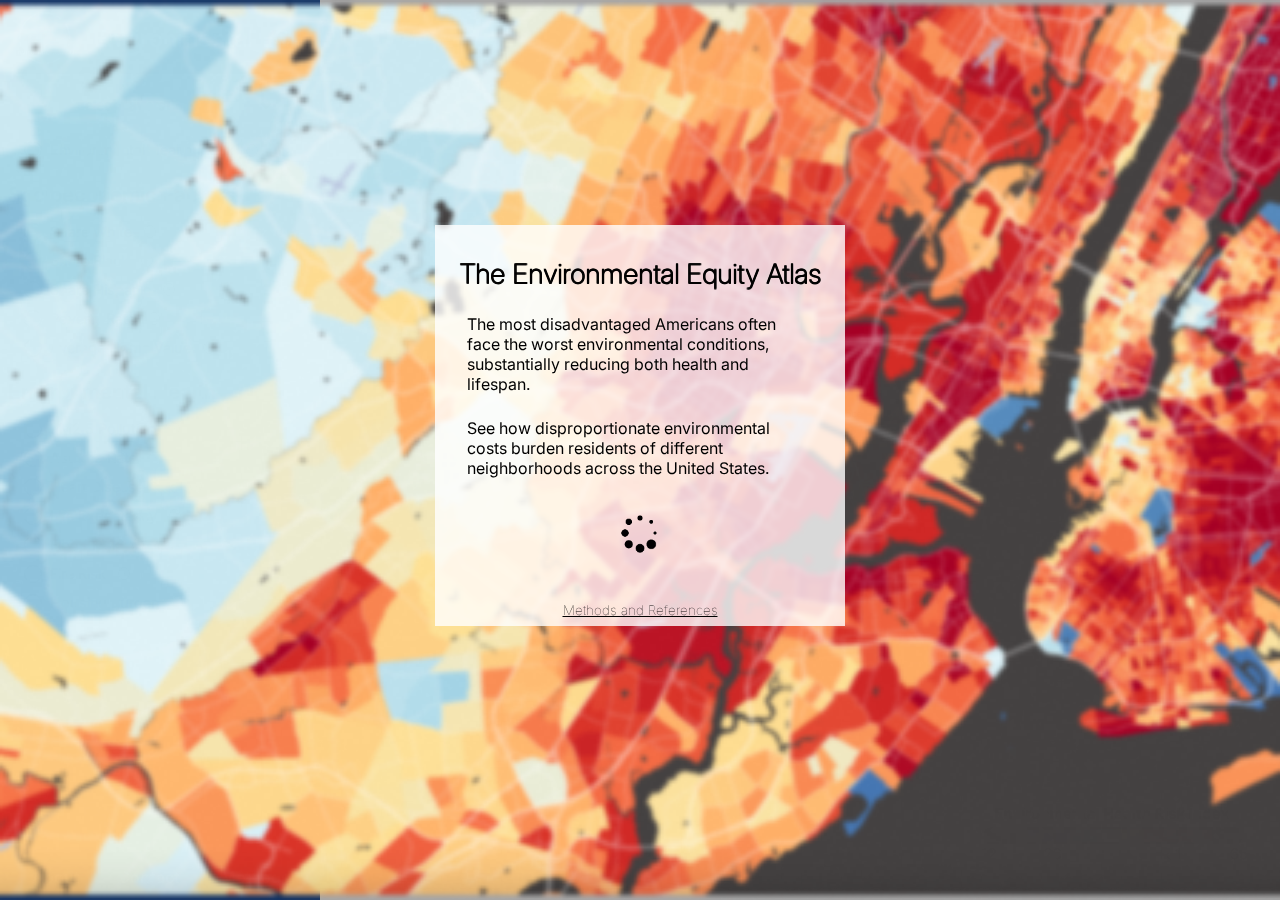
==== index.html @ f815227f "added description popups" ====
<link href="styles.css" rel="stylesheet">
<link rel="stylesheet" href="https://fonts.googleapis.com/css?family=Inter">
<link href="https://fonts.googleapis.com/css2?family=Inter:wght@500;600;900&display=swap" rel="stylesheet">
<link rel="stylesheet" href="https://api.mapbox.com/mapbox-gl-js/plugins/mapbox-gl-geocoder/v5.0.0/mapbox-gl-geocoder.css" type="text/css">
<link href="https://api.mapbox.com/mapbox-gl-js/v2.10.0/mapbox-gl.css" rel="stylesheet">
<script src="https://api.mapbox.com/mapbox-gl-js/v2.10.0/mapbox-gl.js"></script>
<script src='https://npmcdn.com/@turf/turf/turf.min.js'></script>
<script src="https://api.mapbox.com/mapbox-gl-js/plugins/mapbox-gl-geocoder/v5.0.0/mapbox-gl-geocoder.min.js"></script>
<link rel="stylesheet" href="https://api.mapbox.com/mapbox-gl-js/plugins/mapbox-gl-geocoder/v5.0.0/mapbox-gl-geocoder.css" type="text/css">



<html>
  <title>Environmental Equity Atlas</title>
  <link rel="icon" href="logo.png">
<div id="cover">
  <div id="main">
    <h1 id="title-main">The Environmental Equity Atlas</h1>
    <p id="par">The most disadvantaged Americans often face the worst environmental conditions, substantially reducing both health and lifespan.</p>
    <p id="par">See how disproportionate environmental costs burden residents of different neighborhoods across the United States.</p>
    <img id="spin" src="spin.gif"> 
    <button id="load-button" onclick="hideCover();" >Explore</button>
    <a id="bottom-link-3" href="about.html"><h5 id="to-underline">Methods and References</h5></a>
</div>
</div>

<div id="tip-cover"></div>
<div id="tip">
  <h2 id="tip-title">Atlas Tip</h2>
  <p id="tip-content">Zoom, Search, or Click the map to see neighborhood data</p>
  <img id="tip-image" src="tip-img.png">
  <button id="tip-button" onclick="removeTip()">Okay</button>
</div>

  <div id="geocoder" class="geocoder"></div>
    <div class="body">
    <div id="nav-bar">
        <span id="nav-top"></span>
        <span id="nav-bottom"></span>
        <h1 class="title">Environmental EQ</h1>
    <div id="dropdown-container">
        <select id="dropdown-menu" onchange="switchDiv()">
          <option value="" selected disabled hidden>Select Layers</option>
          <option value="1home">Home</option>
          <option value="2env-health">Environmental Health</option>
          <option value="3soc-econ">Socioeconomic Conditions</option>
          <option value="4pub-health">Public Health Outcomes</option>
          <option value="5clim-risk">Climate Risk</option>
          <option value="6econ">Economic Conditions</option>
          <option value="7demo">Demographics</option>
          <option value="8cejs-status">White House CEJS Statuses</option>
          <option value="9thresh-1">CEJS Thresholds (1/3)</option>
          <option value="10thresh-2">CEJS Thresholds (2/3)</option>
          <option value="11thresh-3">CEJS Thresholds (3/3)</option>
        </select>
      </div>
      
      <div id="1home" style="display:block;">
        <div class="checkbox-container">
          <label class="container">Environmental Health Index
            <input type="radio" name="radio" value="option1" onclick="checkboxClick(this);colorSwitch(layers_dict['env_index'])" checked>
            <span class="checkmark"></span>
            <div class="tooltip">
            <img src="info-icon.png" class="icon-img">
            <span class="tooltiptext-b7" id="one">An aggregate environmental health statistic calculated as the average of a tract or county's percentile values for energy burden, low life expectancy, adult asthma rate, PM2.5 pollution, Diesel particulate pollution, DOT Travel Barriers, Lead Paint Risk, Proximity to NPL Superfund sites, CEJS threshold criteria exceeded, and adult coronary heart disease rate. <br><br>Source: EPA, EJScreen, DOT, CDC, CEJS
            </span>
          </div>
          </label>
          <h4 class="section-title">Socioeconomic Factors</h4>
          <label class="container">Share White
            <input type="radio" name="radio" value="option2" onclick="checkboxClick(this);colorSwitch(layers_dict['share_white'])">
            <span class="checkmark"></span>
            <div class="tooltip">
            <img src="info-icon.png" class="icon-img">
            <span class="tooltiptext" id="one">Percent of the population who identifies as White. <br><br>Source: US Census’s ACS (2015-2019) via CEJS
            </span>
          </div>
          </label>
          <label class="container">Share Black
            <input type="radio" name="radio" value="option3" onclick="checkboxClick(this);colorSwitch(layers_dict['share_black'])">
            <span class="checkmark"></span>
            <div class="tooltip">
              <img src="info-icon.png" class="icon-img">
              <span class="tooltiptext" id="one">Percent of the population who identifies as Black or African American. <br><br>Source: US Census’s ACS (2015-2019) via CEJS
              </span>
            </div>
          </label>
          <label class="container">Share Hispanic
            <input type="radio" name="radio" value="option4" onclick="checkboxClick(this);colorSwitch(layers_dict['share_hispanic'])">
            <span class="checkmark"></span>
            <div class="tooltip">
              <img src="info-icon.png" class="icon-img">
              <span class="tooltiptext" id="one">Percent of the population who identifies as Hispanic. <br><br>Source: US Census’s ACS (2015-2019) via CEJS
              </span>
            </div>
          </label>
          <label class="container">Poverty Rate
            <input type="radio" name="radio" value="option5" onclick="checkboxClick(this);colorSwitch(layers_dict['adjusted_poor_200'])">
            <span class="checkmark"></span>
            <div class="tooltip">
              <img src="info-icon.png" class="icon-img">
              <span class="tooltiptext-b2" id="one">Percent of the population below the 200% poverty line (approximately $26k/yr for an individual) after excluding students enrolled in higher education. <br><br>Source: US Census’s ACS (2015-2019) via CEJS
              </span>
            </div>
          </label>
          <label class="container">Average Home Value
            <input type="radio" name="radio" value="option6" onclick="checkboxClick(this);colorSwitch(layers_dict['house_value'])">
            <span class="checkmark"></span>
            <div class="tooltip">
              <img src="info-icon.png" class="icon-img">
              <span class="tooltiptext-a1" id="one">Median home value in dollars. <br><br>Source: US Census’s ACS (2015-2019) via CEJS

              </span>
            </div>
          </label>

          <h4 class="section-title">Environmental Health</h4>
          <label class="container">PM2.5 Pollution
            <input type="radio" name="radio" value="option9" onclick="checkboxClick(this);colorSwitch(layers_dict['PM25'])">
            <span class="checkmark"></span>
            <div class="tooltip">
              <img src="info-icon.png" class="icon-img">
              <span class="tooltiptext" id="one">The average concentration of small particulate air pollution (2.5 micrometers and smaller) measured in micrograms/cubic meter. <br><br>Source: EPA, OAR via CEJS, EJScreen
              </span>
            </div>
          </label>
          <label class="container">Asthma Rate
            <input type="radio" name="radio" value="option10" onclick="checkboxClick(this);colorSwitch(layers_dict['asthma'])">
            <span class="checkmark"></span>
            <div class="tooltip">
              <img src="info-icon.png" class="icon-img">
              <span class="tooltiptext" id="one">Share of adults who report to have been diagnosed with asthma. County values are population weighted. <br><br>Source: CDC via CEJS
              </span>
            </div>
          </label>
          <label class="container">Heart Disease Rate
            <input type="radio" name="radio" value="option11" onclick="checkboxClick(this);colorSwitch(layers_dict['heart'])">
            <span class="checkmark"></span>
            <div class="tooltip">
              <img src="info-icon.png" class="icon-img">
              <span class="tooltiptext-a1" id="one">Share of adults who have been diagnosed with coronary heart disease or angina. <br><br>Source: CDC via CEJS
              </span>
            </div>
          </label>
          <label class="container">Life Expectancy
            <input type="radio" name="radio" value="option12" onclick="checkboxClick(this);colorSwitch(layers_dict['life_expectancy'])">
            <span class="checkmark"></span>
            <div class="tooltip">
              <img src="info-icon.png" class="icon-img">
              <span class="tooltiptext-a2" id="one">Average life expectancy of residents. <br><br>Source: CDC via CEJS
              </span>
            </div>
          </label>
          <label class="container">Flood Risk
            <input type="radio" name="radio" value="option13" onclick="checkboxClick(this);colorSwitch(layers_dict['flood_risk'])">
            <span class="checkmark"></span>
            <div class="tooltip">
              <img src="info-icon.png" class="icon-img">
              <span class="tooltiptext" id="one">Percent of properties modeled to be at risk from flooding due to tides, rain, riverine, or storm surges over a 30-year period. <br><br>Source: First Street Foundation via CEJS
              </span>
            </div>
          </label>
          <label class="container">Fire Risk
            <input type="radio" name="radio" value="option14" onclick="checkboxClick(this);colorSwitch(layers_dict['fire_risk'])">
            <span class="checkmark"></span>
            <div class="tooltip">
              <img src="info-icon.png" class="icon-img">
              <span class="tooltiptext" id="one">Percent of properties modeled to be at risk from wildfire from fire fuels, weather, humans, and fire movement over a 30-year period. <br><br>Source: First Street Foundation via CEJS
              </span>
            </div>
          </label>
          <label class="container">Housing Burden
            <input type="radio" name="radio" value="option15" onclick="checkboxClick(this);colorSwitch(layers_dict['housing_burden'])">
            <span class="checkmark"></span>
            <div class="tooltip">
              <img src="info-icon.png" class="icon-img">
              <span class="tooltiptext" id="one">Percent of households spending more than 30% of income on housing and making less than 80% of area income. <br><br>Source: HUD via CEJS
              </span>
            </div>
          </label>

        </div>
    </div>
    <div id="2env-health" style="display:none;">
      <div class="checkbox-container">
        <h4 class="section-title">Environmental Health</h4>
        <label class="container">Environmental Health Index
          <input type="radio" name="radio" value="option1" onclick="checkboxClick(this);colorSwitch(layers_dict['env_index'])" checked>
          <span class="checkmark"></span>
          <div class="tooltip">
            <img src="info-icon.png" class="icon-img">
            <span class="tooltiptext-b7" id="one">An aggregate environmental health statistic calculated as the average of a tract or county's percentile values for energy burden, low life expectancy, adult asthma rate, PM2.5 pollution, Diesel particulate pollution, DOT Travel Barriers, Lead Paint Risk, Proximity to NPL Superfund sites, CEJS threshold criteria exceeded, and adult coronary heart disease rate. <br><br>Source: EPA, EJScreen, DOT, CDC, CEJS
            </span>
          </div>
        </label>
        <label class="container">PM2.5 Pollution
          <input type="radio" name="radio" value="option2" onclick="checkboxClick(this);colorSwitch(layers_dict['PM25'])">
          <span class="checkmark"></span>
          <div class="tooltip">
            <img src="info-icon.png" class="icon-img">
            <span class="tooltiptext-b1" id="one">The average concentration of small particulate air pollution (2.5 micrometers and smaller) measured in micrograms/cubic meter. County values are population weighted. <br><br>Source: EPA, OAR via CEJS, EJScreen
            </span>
          </div>
        </label>
        <label class="container">Diesel Pollution
          <input type="radio" name="radio" value="option3" onclick="checkboxClick(this);colorSwitch(layers_dict['diesel'])">
          <span class="checkmark"></span>
          <div class="tooltip">
            <img src="info-icon.png" class="icon-img">
            <span class="tooltiptext" id="one">The average concentration of diesel exhaust air pollution measured in micrograms/cubic meter. County values are population weighted.<br><br>Source: EPA via CEJS, EJScreen
            </span>
          </div>
        </label>
        <label class="container">Urban Heat Effect
            <input type="radio" name="radio" value="option4" onclick="checkboxClick(this);colorSwitch(layers_dict['heat'])">
            <span class="checkmark"></span>
            <div class="tooltip">
              <img src="info-icon.png" class="icon-img">
              <span class="tooltiptext-b1" id="one">Average difference in day land surface temperature in urban areas compared to their rural counterparts. County values are population weighted.<br><br>Source: Benz and Burney (2021)
              </span>
            </div>
          </label>
          <label class="container">Traffic Proximity
            <input type="radio" name="radio" value="option5" onclick="checkboxClick(this);colorSwitch(layers_dict['traffic'])">
            <span class="checkmark"></span>
            <div class="tooltip">
              <img src="info-icon.png" class="icon-img">
              <span class="tooltiptext" id="one">Average count of vehicles at major roads within 500 meters. County values are population weighted.<br><br>Source: DOT via CEJS, EJScreen
              </span>
            </div>
          </label>
          <label class="container">Lead Paint Risk
            <input type="radio" name="radio" value="option6" onclick="checkboxClick(this);colorSwitch(layers_dict['lead'])">
            <span class="checkmark"></span>
            <div class="tooltip">
              <img src="info-icon.png" class="icon-img">
              <span class="tooltiptext" id="one">Share of pre-1960s housing (indicating risk of lead paint) <br><br>Source: US Census’s ACS (2015-2019) via CEJS, US Census
              </span>
            </div>
          </label>
          <label class="container">Superfund Site Proximity
            <input type="radio" name="radio" value="option7" onclick="checkboxClick(this);colorSwitch(layers_dict['superfund_proximity'])">
            <span class="checkmark"></span>
            <div class="tooltip">
              <img src="info-icon.png" class="icon-img">
              <span class="tooltiptext-b1" id="one">Average number of proposed or listed superfund sites (polluted sites in need of long-term cleanup) within 5 kilometers. County values are population weighted.<br><br>Source: EPA via CEJS, EJScreen
              </span>
            </div>
          </label>
          <label class="container">Hazardous Waste Site Proximity
            <input type="radio" name="radio" value="option7" onclick="checkboxClick(this);colorSwitch(layers_dict['waste_proximity'])">
            <span class="checkmark"></span>
            <div class="tooltip">
              <img src="info-icon.png" class="icon-img">
              <span class="tooltiptext" id="one">Average number of hazardous waste facilities within 5 kilometers. County values are population weighted. <br><br>Source: EPA via CEJS
              </span>
            </div>
          </label>
          <label class="container">RMP Facility Proximity
            <input type="radio" name="radio" value="option8" onclick="checkboxClick(this);colorSwitch(layers_dict['rmp_proximity'])">
            <span class="checkmark"></span>
            <div class="tooltip">
              <img src="info-icon.png" class="icon-img">
              <span class="tooltiptext-b1" id="one">Average number of RMP facilities (plants that handle extremely hazardous chemicals) within 5 kilometers. County values are population weighted.<br><br>Source: EPA via CEJS, EJ Screen
              </span>
            </div>
          </label>
          <label class="container">FUDS Site Presence
            <input type="radio" name="radio" value="option9" onclick="checkboxClick(this);colorSwitch(layers_dict['has_fuds'])">
            <span class="checkmark"></span>
            <div class="tooltip">
              <img src="info-icon.png" class="icon-img">
              <span class="tooltiptext-a1" id="one">Presence of one or more site formerly used by the U.S. department of defense. <br><br>Source: USACE via CEJS, EJScreen
              </span>
            </div>
          </label>
          <label class="container">Abandoned Mine Presence
            <input type="radio" name="radio" value="option10" onclick="checkboxClick(this);colorSwitch(layers_dict['has_mine'])">
            <span class="checkmark"></span>
            <div class="tooltip">
              <img src="info-icon.png" class="icon-img">
              <span class="tooltiptext-a1" id="one">Presence of one or more abandoned mine in the census tract. <br><br>Source: DOI via CEJS
              </span>
            </div>
          </label>
          <label class="container">Impervious Surface & Cropland
            <input type="radio" name="radio" value="option11" onclick="checkboxClick(this);colorSwitch(layers_dict['impervious'])">
            <span class="checkmark"></span>
            <div class="tooltip">
              <img src="info-icon.png" class="icon-img">
              <span class="tooltiptext" id="one">Percent of surface that is impervious (i.e. paved or developed on) or cropland. County values are population weighted. <br><br>Source: MRLC, CONUS via CEJS
              </span>
            </div>
          </label>
          <label class="container">Wastewater Discharge
            <input type="radio" name="radio" value="option13" onclick="checkboxClick(this);colorSwitch(layers_dict['wastewater'])">
            <span class="checkmark"></span>
            <div class="tooltip">
              <img src="info-icon.png" class="icon-img">
              <span class="tooltiptext" id="one">Average modeled concentrations of chemical toxins in streams within 500 meters. County values are population weighted. <br><br>Source: EPA via CEJS, EJScreen
              </span>
            </div>
          </label>
          <label class="container">Leaky Underground Storage Tanks
            <input type="radio" name="radio" value="option14" onclick="checkboxClick(this);colorSwitch(layers_dict['storage_tanks'])">
            <span class="checkmark"></span>
            <div class="tooltip">
              <img src="info-icon.png" class="icon-img">
              <span class="tooltiptext-b1" id="one">Density of leaky underground storage tanks and all underground storage tanks within 1500 feet of tract boundaries. County values are population weighted. <br><br>Source: EPA via CEJS, EJScreen
              </span>
            </div>
          </label>
      </div>
    </div>
    <div id="3soc-econ" style="display:none;">
        <h4 class="section-title">Socioeconomic Conditions</h4>
      <div class="checkbox-container">
        <label class="container">DOT Travel Barriers
          <input type="radio" name="radio" value="option1" onclick="checkboxClick(this);colorSwitch(layers_dict['travel_barriers_pt'])" checked>
          <span class="checkmark"></span>
          <div class="tooltip">
            <img src="info-icon.png" class="icon-img">
            <span class="tooltiptext-a1" id="one">Average percentile of barriers to mobility and transportation access. <br><br>Source: DOT via CEJS
            </span>
          </div>
        </label>
        <label class="container">Housing Burden
          <input type="radio" name="radio" value="option2" onclick="checkboxClick(this);colorSwitch(layers_dict['housing_burden'])">
          <span class="checkmark"></span>
          <div class="tooltip">
            <img src="info-icon.png" class="icon-img">
            <span class="tooltiptext" id="one">Percent of households spending more than 30% of income on housing and making less than 80% of area income. <br><br>Source: HUD via CEJS
            </span>
          </div>
        </label>
        <label class="container">Less than HS Education
          <input type="radio" name="radio" value="option3" onclick="checkboxClick(this);colorSwitch(layers_dict['less_than_hs'])">
          <span class="checkmark"></span>
          <div class="tooltip">
            <img src="info-icon.png" class="icon-img">
            <span class="tooltiptext-b1" id="one">Percent of people 25 or older with less education whose high school education is less than a high school diploma. <br><br>Source: US Census’s ACS (2015-2019) via CEJS
            </span>
          </div>
        </label>
        <label class="container">Not Currently in Higher Education
            <input type="radio" name="radio" value="option4" onclick="checkboxClick(this);colorSwitch(layers_dict['not_in_higher_ed'])">
            <span class="checkmark"></span>
            <div class="tooltip">
              <img src="info-icon.png" class="icon-img">
              <span class="tooltiptext" id="one">Percent of students not currently in higher education. <br><br>Source: US Census’s ACS (2015-2019) via CEJS
              </span>
            </div>
          </label>
          <label class="container">Historic Underinvestment
            <input type="radio" name="radio" value="option5" onclick="checkboxClick(this);colorSwitch(layers_dict['historic_underinvestment'])">
            <span class="checkmark"></span>
            <div class="tooltip">
              <img src="info-icon.png" class="icon-img">
              <span class="tooltiptext-a1" id="one">Tract had historically high barriers for residents to access home loans. <br><br>Source: NCRC, HOLC via CEJS
              </span>
            </div>
          </label>
          <label class="container">No Kitchen or Plumbing
            <input type="radio" name="radio" value="option6" onclick="checkboxClick(this);colorSwitch(layers_dict['no_kitchen_plumbing'])">
            <span class="checkmark"></span>
            <div class="tooltip">
              <img src="info-icon.png" class="icon-img">
              <span class="tooltiptext-a1" id="one">Percent of homes without indoor kitchens or plumbing. <br><br>Source: HUD
              </span>
            </div>
          </label>
          <label class="container">House Value
            <input type="radio" name="radio" value="option7" onclick="checkboxClick(this);colorSwitch(layers_dict['house_value'])">
            <span class="checkmark"></span>
            <div class="tooltip">
              <img src="info-icon.png" class="icon-img">
              <span class="tooltiptext-a1" id="one">Median home value in dollars. <br><br>Source: US Census’s ACS (2015-2019) via CEJS
              </span>
            </div>
          </label>
          <label class="container">Rent
            <input type="radio" name="radio" value="option8" onclick="checkboxClick(this);colorSwitch(layers_dict['rent'])">
            <span class="checkmark"></span>
            <div class="tooltip">
              <img src="info-icon.png" class="icon-img">
              <span class="tooltiptext-a2" id="one">Reported rent cost for residents. <br><br>Source: Benz and Burney (2021)
              </span>
            </div>
          </label>
          <label class="container">Linguistic Isolation
            <input type="radio" name="radio" value="option9" onclick="checkboxClick(this);colorSwitch(layers_dict['linguistic_isolation'])">
            <span class="checkmark"></span>
            <div class="tooltip">
              <img src="info-icon.png" class="icon-img">
              <span class="tooltiptext" id="one">Percent of homes where nobody over age 14 speaks English very well. <br><br>Source: US Census’s ACS (2015-2019) via CEJS
              </span>
            </div>
          </label>
      </div>
    </div>
    <div id="4pub-health" style="display:none;">
        <h4 class="section-title">Public Health Outcomes</h4>
        <div class="checkbox-container">
          <label class="container">Adult Asthma Rate
            <input type="radio" name="radio" value="option1" onclick="checkboxClick(this);colorSwitch(layers_dict['asthma'])" checked>
            <span class="checkmark"></span>
            <div class="tooltip">
              <img src="info-icon.png" class="icon-img">
              <span class="tooltiptext-a1" id="one">Share of adults who report to have been diagnosed with asthma. <br><br>Source: CDC via CEJS
              </span>
            </div>
          </label>
          <label class="container">Adult Heart Disease Rate
            <input type="radio" name="radio" value="option2" onclick="checkboxClick(this);colorSwitch(layers_dict['heart'])">
            <span class="checkmark"></span>
            <div class="tooltip">
              <img src="info-icon.png" class="icon-img">
              <span class="tooltiptext-a1" id="one">Share of adults who have been diagnosed with coronary heart disease or angina. <br><br>Source: CDC via CEJS
              </span>
            </div>
          </label>
          <label class="container">Adult Diabetes Rate
            <input type="radio" name="radio" value="option3" onclick="checkboxClick(this);colorSwitch(layers_dict['diabetes'])">
            <span class="checkmark"></span>
            <div class="tooltip">
              <img src="info-icon.png" class="icon-img">
              <span class="tooltiptext-a1" id="one">Share of non-pregnant adults who have been diagnosed with diabetes. <br><br>Source: CDC via CEJS
              </span>
            </div>
          </label>
          <label class="container">Life Expectancy
            <input type="radio" name="radio" value="option4" onclick="checkboxClick(this);colorSwitch(layers_dict['life_expectancy'])">
            <span class="checkmark"></span>
            <div class="tooltip">
              <img src="info-icon.png" class="icon-img">
              <span class="tooltiptext-a2" id="one">Average life expectancy of residents. <br><br>Source: CDC via CEJS
              </span>
            </div>
          </label>
        </div>
      </div>
      <div id="5clim-risk" style="display:none;">
        <h4 class="section-title">Climate Risk</h4>
        <div class="checkbox-container">
          <label class="container">Flood Risk
            <input type="radio" name="radio" value="option1" onclick="checkboxClick(this);colorSwitch(layers_dict['flood_risk'])" checked>
            <span class="checkmark"></span>
            <div class="tooltip">
              <img src="info-icon.png" class="icon-img">
              <span class="tooltiptext" id="one">Percent of properties modeled to be at risk from flooding due to tides, rain, riverine, or storm surges over a 30-year period. <br><br>Source: First Street Foundation via CEJS
              </span>
            </div>
          </label>
          <label class="container">Fire Risk
            <input type="radio" name="radio" value="option2" onclick="checkboxClick(this);colorSwitch(layers_dict['fire_risk'])">
            <span class="checkmark"></span>
            <div class="tooltip">
              <img src="info-icon.png" class="icon-img">
              <span class="tooltiptext" id="one">Percent of properties modeled to be at risk from wildfire from fire fuels, weather, humans, and fire movement over a 30-year period. <br><br>Source: First Street Foundation via CEJS
              </span>
            </div>
          </label>
          <label class="container">Population Loss Risk
            <input type="radio" name="radio" value="option3" onclick="checkboxClick(this);colorSwitch(layers_dict['pop_loss_rate'])">
            <span class="checkmark"></span>
            <div class="tooltip">
              <img src="info-icon.png" class="icon-img">
              <span class="tooltiptext-b4" id="one">Percent of the population at risk of death or injury due to fourteen main natural hazards (avalanche, coastal flooding, cold wave, drought, hail, heat wave, hurricane, ice storm, landslide, riverine flooding, strong wind, tornado, wildfire, and winter weather), many of which are associated with climate change. <br><br>Source: FEMA via CEJS
              </span>
            </div>
          </label>
          <label class="container">Agriculture Loss Risk
            <input type="radio" name="radio" value="option4" onclick="checkboxClick(this);colorSwitch(layers_dict['ag_loss_rate'])">
            <span class="checkmark"></span>
            <div class="tooltip">
              <img src="info-icon.png" class="icon-img">
              <span class="tooltiptext-b4" id="one">Percent of agriculture value at risk due to fourteen main natural hazards (avalanche, coastal flooding, cold wave, drought, hail, heat wave, hurricane, ice storm, landslide, riverine flooding, strong wind, tornado, wildfire, and winter weather), many of which are associated with climate change. <br><br>Source: FEMA via CEJS
              </span>
            </div>
          </label>
          <label class="container">Building Loss Risk
            <input type="radio" name="radio" value="option5" onclick="checkboxClick(this);colorSwitch(layers_dict['building_loss_rate'])">
            <span class="checkmark"></span>
            <div class="tooltip">
              <img src="info-icon.png" class="icon-img">
              <span class="tooltiptext-b4" id="one">Percent of building value at risk due to fourteen main natural hazards (avalanche, coastal flooding, cold wave, drought, hail, heat wave, hurricane, ice storm, landslide, riverine flooding, strong wind, tornado, wildfire, and winter weather), many of which are associated with climate change. <br><br>Source: FEMA via CEJS
              </span>
            </div>
          </label>
          <label class="container">Energy Burden
            <input type="radio" name="radio" value="option6" onclick="checkboxClick(this);colorSwitch(layers_dict['energy_burden'])">
            <span class="checkmark"></span>
            <div class="tooltip">
              <img src="info-icon.png" class="icon-img">
              <span class="tooltiptext-a1" id="one">Average household energy cost as divided by average household income in dollars. <br><br>Source: DOE via CEJS
              </span>
            </div>
          </label>
        </div>
      </div>
      <div id="6econ" style="display:none;">
        <h4 class="section-title">Economic Conditions</h4>
        <div class="checkbox-container">
          <label class="container">Adjusted Poverty Rate
            <input type="radio" name="radio" value="option1" onclick="checkboxClick(this);colorSwitch(layers_dict['adjusted_poor_200'])" checked>
            <span class="checkmark"></span>
            <div class="tooltip">
              <img src="info-icon.png" class="icon-img">
              <span class="tooltiptext-b2" id="one">Percent of the population below the 200% poverty line (approximately $26k/yr for an individual) after excluding students enrolled in higher education. <br><br>Source: US Census’s ACS (2015-2019) via CEJS
            </div>
          </label>
          <label class="container">Unemployment Rate
            <input type="radio" name="radio" value="option2" onclick="checkboxClick(this);colorSwitch(layers_dict['unemployment'])">
            <span class="checkmark"></span>
            <div class="tooltip">
              <img src="info-icon.png" class="icon-img">
              <span class="tooltiptext" id="one">Percent of the labor force that is without unemployment. <br><br>Source: US Census’s ACS (2015-2019) via CEJS
              </span>
            </div>
          </label>
          <label class="container">Low Income
            <input type="radio" name="radio" value="option3" onclick="checkboxClick(this);colorSwitch(layers_dict['is_low_income'])">
            <span class="checkmark"></span>
            <div class="tooltip">
              <img src="info-icon.png" class="icon-img">
              <span class="tooltiptext-b3" id="one">Tract or county is at or above the 65th percentile for percent of the population below the 200% poverty line (approximately $26k/yr for an individual) after excluding students in higher education. <br><br>Source: US Census’s ACS (2015-2019) via CEJS.
              </span>
            </div>
          </label>
          <label class="container">Income Estimate From Neighbor
            <input type="radio" name="radio" value="option3" onclick="checkboxClick(this);colorSwitch(layers_dict['income_from_neighbor'])">
            <span class="checkmark"></span>
            <div class="tooltip">
              <img src="info-icon.png" class="icon-img">
              <span class="tooltiptext" id="one">Income is estimated from a neighboring census tract due to lack of data. <br><br>Source: US Census’s ACS (2015-2019) via CEJS
              </span>
            </div>
          </label>
          <label class="container">Relative Household Income
            <input type="radio" name="radio" value="option3" onclick="checkboxClick(this);colorSwitch(layers_dict['hhinc_divided_area'])">
            <span class="checkmark"></span>
            <div class="tooltip">
              <img src="info-icon.png" class="icon-img">
              <span class="tooltiptext-b1" id="one">2019 median household income divided by the 2019 median household income of neighboring census tracts. <br><br>Source: US Census’s ACS (2015-2019) via CEJS
              </span>
            </div>
          </label>
          <label class="container">Poverty Rate (200% Threshold)
            <input type="radio" name="radio" value="option3" onclick="checkboxClick(this);colorSwitch(layers_dict['poor_200'])">
            <span class="checkmark"></span>
            <div class="tooltip">
              <img src="info-icon.png" class="icon-img">
              <span class="tooltiptext-b1" id="one">Percent of the population below the 200% poverty line (approximately $26k/yr for an individual). <br><br>Source: US Census’s ACS (2015-2019) via CEJS
              </span>
            </div>
          </label>
          <label class="container">Poverty Rate (100% Threshold)
            <input type="radio" name="radio" value="option3" onclick="checkboxClick(this);colorSwitch(layers_dict['poor_100'])">
            <span class="checkmark"></span>
            <div class="tooltip">
              <img src="info-icon.png" class="icon-img">
              <span class="tooltiptext-b1" id="one">Percent of the population below the 100% poverty line (approximately $13k/yr for an individual). <br><br>Source: US Census’s ACS (2015-2019) via CEJS
              </span>
            </div>
          </label>
          <label class="container">2010 Unemployment Rate
            <input type="radio" name="radio" value="option3" onclick="checkboxClick(this);colorSwitch(layers_dict['unemployment_2010'])">
            <span class="checkmark"></span>
            <div class="tooltip">
              <img src="info-icon.png" class="icon-img">
              <span class="tooltiptext-a1" id="one">Percent of 2010 labor force that is without unemployment. <br><br>Source: US Census’s ACS (2010) via CEJS
              </span>
            </div>
          </label>
          <label class="container">2010 Poverty (100% Threshold)
            <input type="radio" name="radio" value="option3" onclick="checkboxClick(this);colorSwitch(layers_dict['poor_2010'])">
            <span class="checkmark"></span>
            <div class="tooltip">
              <img src="info-icon.png" class="icon-img">
              <span class="tooltiptext" id="one">Percent of 2010 population below the 100% poverty line (approximately $11k/yr for an individual). <br><br>Source: US Census’s ACS (2010) via CEJS
              </span>
            </div>
          </label>
        </div>
      </div>
      <div id="7demo" style="display:none;">
        <h4 class="section-title">Demographics</h4>
        <div class="checkbox-container">
          <label class="container">White %
            <input type="radio" name="radio" value="option1" onclick="checkboxClick(this);colorSwitch(layers_dict['share_white'])" checked>
            <span class="checkmark"></span>
            <div class="tooltip">
              <img src="info-icon.png" class="icon-img">
              <span class="tooltiptext" id="one">Percent of the population who identifies as White. <br><br>Source: US Census’s ACS (2015-2019) via CEJS
              </span>
            </div>
          </label>
          <label class="container">Black %
            <input type="radio" name="radio" value="option2" onclick="checkboxClick(this);colorSwitch(layers_dict['share_black'])">
            <span class="checkmark"></span>
            <div class="tooltip">
              <img src="info-icon.png" class="icon-img">
              <span class="tooltiptext" id="one">Percent of the population who identifies as Black or African American. <br><br>Source: US Census’s ACS (2015-2019) via CEJS
              </span>
            </div>
          </label>
          <label class="container">Hispanic %
            <input type="radio" name="radio" value="option3" onclick="checkboxClick(this);colorSwitch(layers_dict['share_hispanic'])">
            <span class="checkmark"></span>
            <div class="tooltip">
              <img src="info-icon.png" class="icon-img">
              <span class="tooltiptext" id="one">Percent of the population who identifies as Hispanic. <br><br>Source: US Census’s ACS (2015-2019) via CEJS
              </span>
            </div>
          </label>
          <label class="container">Asian %
            <input type="radio" name="radio" value="option4" onclick="checkboxClick(this);colorSwitch(layers_dict['share_asian'])">
            <span class="checkmark"></span>
            <div class="tooltip">
              <img src="info-icon.png" class="icon-img">
              <span class="tooltiptext" id="one">Percent of the population who identifies as Asian. <br><br>Source: US Census’s ACS (2015-2019) via CEJS
              </span>
            </div>
          </label>
          <label class="container">Native American %
            <input type="radio" name="radio" value="option5" onclick="checkboxClick(this);colorSwitch(layers_dict['share_natam'])">
            <span class="checkmark"></span>
            <div class="tooltip">
              <img src="info-icon.png" class="icon-img">
              <span class="tooltiptext" id="one">Percent of the population who identifies as American Indian or Alaskan Native. <br><br>Source: US Census’s ACS (2015-2019) via CEJS
              </span>
            </div>
          </label>
          <label class="container">Pacific / Native Hawaiian %
            <input type="radio" name="radio" value="option6" onclick="checkboxClick(this);colorSwitch(layers_dict['share_pacific'])">
            <span class="checkmark"></span>
            <div class="tooltip">
              <img src="info-icon.png" class="icon-img">
              <span class="tooltiptext" id="one">Percent of the population who identifies as Native Hawaiin or Pacific. <br><br>Source: US Census’s ACS (2015-2019) via CEJS
              </span>
            </div>
          </label>
          <label class="container">Mixed Race %
            <input type="radio" name="radio" value="option7" onclick="checkboxClick(this);colorSwitch(layers_dict['share_mixed'])">
            <span class="checkmark"></span>
            <div class="tooltip">
              <img src="info-icon.png" class="icon-img">
              <span class="tooltiptext" id="one">Percent of the population who identifies with two or more races. <br><br>Source: US Census’s ACS (2015-2019) via CEJS
              </span>
            </div>
          </label>
          <label class="container">Other Race %
            <input type="radio" name="radio" value="option8" onclick="checkboxClick(this);colorSwitch(layers_dict['share_other'])">
            <span class="checkmark"></span>
            <div class="tooltip">
              <img src="info-icon.png" class="icon-img">
              <span class="tooltiptext" id="one">Percent of the population who identifies race as other. <br><br>Source: US Census’s ACS (2015-2019) via CEJS
              </span>
            </div>
          </label>
          <label class="container">Children Under 10 %
            <input type="radio" name="radio" value="option9" onclick="checkboxClick(this);colorSwitch(layers_dict['share_child'])">
            <span class="checkmark"></span>
            <div class="tooltip">
              <img src="info-icon.png" class="icon-img">
              <span class="tooltiptext" id="one">Percent of the population who are under 10 years old. <br><br>Source: US Census’s ACS (2015-2019) via CEJS
              </span>
            </div>
          </label>
          <label class="container">10-64 Years Old %
            <input type="radio" name="radio" value="option10" onclick="checkboxClick(this);colorSwitch(layers_dict['share_adult'])">
            <span class="checkmark"></span>
            <div class="tooltip">
              <img src="info-icon.png" class="icon-img">
              <span class="tooltiptext-a1" id="one">Percent of the population who are aged 10-64. <br><br>Source: US Census’s ACS (2015-2019) via CEJS
              </span>
            </div>
          </label>
          <label class="container">65 and Older %
            <input type="radio" name="radio" value="option11" onclick="checkboxClick(this);colorSwitch(layers_dict['share_senior'])">
            <span class="checkmark"></span>
            <div class="tooltip">
              <img src="info-icon.png" class="icon-img">
              <span class="tooltiptext" id="one">Percent of the population who are older than 65 years old. <br><br>Source: US Census’s ACS (2015-2019) via CEJS
              </span>
            </div>
          </label>
          <label class="container">Tribal Overlap
            <input type="radio" name="radio" value="option11" onclick="checkboxClick(this);colorSwitch(layers_dict['percentage_tribal_area'])">
            <span class="checkmark"></span>
            <div class="tooltip">
              <img src="info-icon.png" class="icon-img">
              <span class="tooltiptext" id="one">Percentage of tract area that overlaps with federally designated tribal land. <br><br>Source: US Census’s ACS (2015-2019) via CEJS
              </span>
            </div>
          </label>
          <label class="container">Total Population
            <input type="radio" name="radio" value="option12" onclick="checkboxClick(this);colorSwitch(layers_dict['total_population'])">
            <span class="checkmark"></span>
            <div class="tooltip">
              <img src="info-icon.png" class="icon-img">
              <span class="tooltiptext-a1" id="one">Total population of census tract / county<br><br>Source: US Census’s ACS (2015-2019) via CEJS
              </span>
            </div>
          </label>
        </div>
      </div>
      <div id="8cejs-status" style="display:none;">
        <h4 class="section-title">White House CEJS Statuses</h4>
        <div class="checkbox-container">
          <label class="container">Total Thresholds Exceeded
            <input type="radio" name="radio" value="option1" onclick="checkboxClick(this);colorSwitch(layers_dict['thresh_exceeded'])" checked>
            <span class="checkmark"></span>
            <div class="tooltip">
              <img src="info-icon.png" class="icon-img">
              <span class="tooltiptext" id="one">Total number of the White House’s Climate and Economic Justice Screening Tool disadvantaged thresholds exceeded. <br><br>Source: CEJS
              </span>
            </div>
          </label>
          <label class="container">Total Categories Exceeded
            <input type="radio" name="radio" value="option2" onclick="checkboxClick(this);colorSwitch(layers_dict['cat_exceeded'])">
            <span class="checkmark"></span>
            <div class="tooltip">
              <img src="info-icon.png" class="icon-img">
              <span class="tooltiptext" id="one">Total number of the White House’s Climate and Economic Justice Screening Tool disadvantaged categories exceeded. <br><br>Source: CEJS
              </span>
            </div>
          </label>
          <label class="container">Disadvantaged
            <input type="radio" name="radio" value="option3" onclick="checkboxClick(this);colorSwitch(layers_dict['disadvantaged'])">
            <span class="checkmark"></span>
            <div class="tooltip">
              <img src="info-icon.png" class="icon-img">
              <span class="tooltiptext-b1" id="one">Census tract exceeds at least one environmental, climate, socioeconomic or other burden per the White House’s Climate and Economic Justice Screening Tool. <br><br>Source: CEJS
              </span>
            </div>
          </label>
          <label class="container">Disadvantaged without Neighbors
            <input type="radio" name="radio" value="option3" onclick="checkboxClick(this);colorSwitch(layers_dict['disadvantaged_without_neighbors'])">
            <span class="checkmark"></span>
            <div class="tooltip">
              <img src="info-icon.png" class="icon-img">
              <span class="tooltiptext-b3" id="one">Census tract exceeds at least one environmental, climate, socioeconomic or other burden without consideration of neighboring census tracts per the White House’s Climate and Economic Justice Screening Tool. <br><br>Source: CEJS
              </span>
            </div>
          </label>
          <label class="container">Disadvantaged with Neighbors
            <input type="radio" name="radio" value="option3" onclick="checkboxClick(this);colorSwitch(layers_dict['disadvantaged_with_neighbors'])">
            <span class="checkmark"></span>
            <div class="tooltip">
              <img src="info-icon.png" class="icon-img">
              <span class="tooltiptext-b1" id="one">Census tract is considered disadvantaged by the White House’s Climate and Economic Justice Screening Tool because of the conditions of neighboring census tracts. <br><br>Source: CEJS
              </span>
            </div>
          </label>
          <label class="container">Disadvantaged - Tribal Overlap
            <input type="radio" name="radio" value="option3" onclick="checkboxClick(this);colorSwitch(layers_dict['disadvanted_tribal'])">
            <span class="checkmark"></span>
            <div class="tooltip">
              <img src="info-icon.png" class="icon-img">
              <span class="tooltiptext-b1" id="one">Census tract is considered disadvantaged by the White House’s Climate and Economic Justice Screening Tool in part due to overlap with federally designated tribal land. <br><br>Source: CEJS
              </span>
            </div>
          </label>
        </div>
      </div>
      <div id="9thresh-1" style="display:none;">
        <div class="checkbox-container">
          <label class="container">PM2.5 Pollution & Low Income
            <input type="radio" name="radio" value="option1" onclick="checkboxClick(this);colorSwitch(layers_dict['th_25_inc'])" checked>
            <span class="checkmark"></span>
            <div class="tooltip">
              <img src="info-icon.png" class="icon-img">
              <span class="tooltiptext-b4" id="one">Census tract is at or above 90th percentile for average concentration of small particulate air pollution (2.5 micrometers and smaller) and is at or above the 65th percentile for the share of the population below the 200% poverty line (approximately $26k/yr for an individual). <br><br>Source: CEJS, CDC, EJScreen, US Census’s ACS (2015-2019)
              </span>
            </div>
          </label>
          <label class="container">Agriculture Loss & Low Income
            <input type="radio" name="radio" value="option2" onclick="checkboxClick(this);colorSwitch(layers_dict['th_ag_inc'])">
            <span class="checkmark"></span>
            <div class="tooltip">
              <img src="info-icon.png" class="icon-img">
              <span class="tooltiptext-b4" id="one">Census tract is at or above 90th percentile for agriculture value at risk due to the fourteen main natural hazards and is at or above the 65th percentile for the share of the population below the 200% poverty line (approximately $26k/yr for an individual). <br><br>Source: CEJS, FEMA, US Census’s ACS (2015-2019)
              </span>
            </div>
          </label>
          <label class="container">Asthma & Low Income
            <input type="radio" name="radio" value="option3" onclick="checkboxClick(this);colorSwitch(layers_dict['th_asthma_inc'])">
            <span class="checkmark"></span>
            <div class="tooltip">
              <img src="info-icon.png" class="icon-img">
              <span class="tooltiptext-b3" id="one">Census tract is at or above 90th percentile for the rate of adult asthma and is at or above the 65th percentile for the share of the population below the 200% poverty line (approximately $26k/yr for an individual). <br><br>Source: CEJS, CDC, US Census’s ACS (2015-2019)
              </span>
            </div>
          </label>
          <label class="container">Transit Barriers & Low Income
            <input type="radio" name="radio" value="option3" onclick="checkboxClick(this);colorSwitch(layers_dict['th_barriers_inc'])">
            <span class="checkmark"></span>
            <div class="tooltip">
              <img src="info-icon.png" class="icon-img">
              <span class="tooltiptext-b4" id="one">Census tract is at or above 90th percentile for barriers to mobility and transportation access and is at or above the 65th percentile for the share of the population below the 200% poverty line (approximately $26k/yr for an individual). <br><br>Source: CEJS, DOT, US Census’s ACS (2015-2019)
              </span>
            </div>
          </label>
          <label class="container">Building Loss & Low Income
            <input type="radio" name="radio" value="option3" onclick="checkboxClick(this);colorSwitch(layers_dict['th_building_inc'])">
            <span class="checkmark"></span>
            <div class="tooltip">
              <img src="info-icon.png" class="icon-img">
              <span class="tooltiptext-b4" id="one">Census tract is at or above 90th percentile for building value at risk due to the fourteen main natural hazards and is at or above the 65th percentile for the share of the population below the 200% poverty line (approximately $26k/yr for an individual). <br><br>Source: CEJS, FEMA, US Census’s ACS (2015-2019)
              </span>
            </div>
          </label>
          <label class="container">Diabetes & Low Income
            <input type="radio" name="radio" value="option3" onclick="checkboxClick(this);colorSwitch(layers_dict['th_diabetes_inc'])">
            <span class="checkmark"></span>
            <div class="tooltip">
              <img src="info-icon.png" class="icon-img">
              <span class="tooltiptext-b3" id="one">Census tract is at or above 90th percentile for adult diabetes rate and is at or above the 65th percentile for the share of the population below the 200% poverty line (approximately $26k/yr for an individual). <br><br>Source: CEJS, CDC, US Census’s ACS (2015-2019)
              </span>
            </div>
          </label>
          <label class="container">Diesel Pollution & Low Income
            <input type="radio" name="radio" value="option3" onclick="checkboxClick(this);colorSwitch(layers_dict['th_diesel_inc'])">
            <span class="checkmark"></span>
            <div class="tooltip">
              <img src="info-icon.png" class="icon-img">
              <span class="tooltiptext-b4" id="one">Census tract is at or above 90th percentile for average concentration of diesel exhaust air pollution and is at or above the 65th percentile for the share of the population below the 200% poverty line (approximately $26k/yr for an individual). <br><br>Source: CEJS, EPA, EJScreen, US Census’s ACS (2015-2019)
              </span>
            </div>
          </label>
          <label class="container">Energy Burden & Low Income
            <input type="radio" name="radio" value="option3" onclick="checkboxClick(this);colorSwitch(layers_dict['th_energy_inc'])">
            <span class="checkmark"></span>
            <div class="tooltip">
              <img src="info-icon.png" class="icon-img">
              <span class="tooltiptext-b4" id="one">Census tract is at or above 90th percentile for household energy costs divided by average household income and is at or above the 65th percentile for the share of the population below the 200% poverty line (approximately $26k/yr for an individual). <br><br>Source: CEJS, DOE, US Census’s ACS (2015-2019)
              </span>
            </div>
          </label>
          <label class="container">High Fire Risk
            <input type="radio" name="radio" value="option3" onclick="checkboxClick(this);colorSwitch(layers_dict['th_fire'])">
            <span class="checkmark"></span>
            <div class="tooltip">
              <img src="info-icon.png" class="icon-img">
              <span class="tooltiptext-b1" id="one">Census tract is 90th percentile for percent of properties modeled to be at risk from wildfire from fire fuels, weather, humans, and fire movement over a 30-year period. <br><br>Source: First Street Foundation, CEJS
              </span>
            </div>
          </label>
          <label class="container">Flood Risk & Low Income
            <input type="radio" name="radio" value="option3" onclick="checkboxClick(this);colorSwitch(layers_dict['th_flood_inc'])">
            <span class="checkmark"></span>
            <div class="tooltip">
              <img src="info-icon.png" class="icon-img">
              <span class="tooltiptext-b5" id="one">Census tract is at or above 90th percentile for percent of properties modeled to be at risk from flooding due to tides, rain, riverine, or storm surges over a 30-year period and is at or above the 65th percentile for the share of the population below the 200% poverty line (approximately $26k/yr for an individual). <br><br>Source: First Street Foundation, CEJS, US Census’s ACS (2015-2019)
              </span>
            </div>
          </label>
          <label class="container">Fire Risk & Low Income
            <input type="radio" name="radio" value="option3" onclick="checkboxClick(this);colorSwitch(layers_dict['th_fire_inc'])">
            <span class="checkmark"></span>
            <div class="tooltip">
              <img src="info-icon.png" class="icon-img">
              <span class="tooltiptext-b5" id="one">Census tract is at or above 90th percentile for percent of properties modeled to be at risk from wildfire from fire fuels, weather, humans, and fire movement over a 30-year period and is at or above the 65th percentile for the share of the population below the 200% poverty line (approximately $26k/yr for an individual). <br><br>Source: First Street Foundation, CEJS, US Census’s ACS (2015-2019)
              </span>
            </div>
          </label>
          <label class="container">High Flood Risk
            <input type="radio" name="radio" value="option3" onclick="checkboxClick(this);colorSwitch(layers_dict['th_flood'])">
            <span class="checkmark"></span>
            <div class="tooltip">
              <img src="info-icon.png" class="icon-img">
              <span class="tooltiptext-b1" id="one">Census tract is at or above 90th percentile for percent of properties modeled to be at risk from flooding due to tides, rain, riverine, or storm surges over a 30-year period. <br><br>Source: First Street Foundation, CEJS
              </span>
            </div>
          </label>
        </div>
      </div>
      <div id="10thresh-2" style="display:none;">
        <div class="checkbox-container">
          <label class="container">Impervious Surface & Low Income
            <input type="radio" name="radio" value="option1" onclick="checkboxClick(this);colorSwitch(layers_dict['th_impervious_inc'])" checked>
            <span class="checkmark"></span>
            <div class="tooltip">
              <img src="info-icon.png" class="icon-img">
              <span class="tooltiptext-b4" id="one">Census tract is at or above 90th percentile for the share of tract surface that is impervious (i.e. paved or developed on) or cropland and is at or above the 65th percentile for the share of the population below the 200% poverty line (approximately $26k/yr for an individual). <br><br>Source: CEJS, MRLC, CONUS, US Census’s ACS (2015-2019)
              </span>
            </div>
          </label>
          <label class="container">Lead Paint Risk & Low Income
            <input type="radio" name="radio" value="option2" onclick="checkboxClick(this);colorSwitch(layers_dict['th_lead_house_value_inc'])">
            <span class="checkmark"></span>
            <div class="tooltip">
              <img src="info-icon.png" class="icon-img">
              <span class="tooltiptext-b3" id="one">Census tract is at or above 90th percentile for share of pre-1960s housing (indicating risk of lead paint) and is at or above the 65th percentile for the share of the population below the 200% poverty line (approximately $26k/yr for an individual). <br><br>Source: CEJS, US Census’s ACS (2015-2019)
              </span>
            </div>
          </label>
          <label class="container">Low Life Expectancy & Low Income
            <input type="radio" name="radio" value="option3" onclick="checkboxClick(this);colorSwitch(layers_dict['th_life_expectancy_inc'])">
            <span class="checkmark"></span>
            <div class="tooltip">
              <img src="info-icon.png" class="icon-img">
              <span class="tooltiptext-b3" id="one">Census tract is at or below 10th percentile for life expectancy and is at or above the 65th percentile for the share of the population below the 200% poverty line (approximately $26k/yr for an individual). <br><br>Source: CEJS, CDC, US Census’s ACS (2015-2019)
              </span>
            </div>
          </label>
          <label class="container">Linguistic Isolation & Low Income
            <input type="radio" name="radio" value="option3" onclick="checkboxClick(this);colorSwitch(layers_dict['th_linguistic_isolation_hs_attainment'])">
            <span class="checkmark"></span>
            <div class="tooltip">
              <img src="info-icon.png" class="icon-img">
              <span class="tooltiptext-b3" id="one">Census tract is at or above 90th percentile for percent of homes where nobody over age 14 speaks English very well and is at or above the 65th percentile for the share of the population below the 200% poverty line (approximately $26k/yr for an individual). <br><br>Source: CEJS, US Census’s ACS (2015-2019)
              </span>
            </div>
          </label>
          <label class="container">Abandoned Mine & Low Income
            <input type="radio" name="radio" value="option3" onclick="checkboxClick(this);colorSwitch(layers_dict['th_mine_inc'])">
            <span class="checkmark"></span>
            <div class="tooltip">
              <img src="info-icon.png" class="icon-img">
              <span class="tooltiptext-b3" id="one">Census tract is at or above 90th percentile with at least one abandoned mine and is at or above the 65th percentile for the share of the population below the 200% poverty line (approximately $26k/yr for an individual). <br><br>Source: CEJS, DOI, US Census’s ACS (2015-2019)
              </span>
            </div>
          </label>
          <label class="container">Poverty & Low Education
            <input type="radio" name="radio" value="option3" onclick="checkboxClick(this);colorSwitch(layers_dict['th_poor_100_hs_attainment'])">
            <span class="checkmark"></span>
            <div class="tooltip">
              <img src="info-icon.png" class="icon-img">
              <span class="tooltiptext-b4" id="one">Census tract is at or above 90th percentile for share of the population below the 200% poverty line (approximately $26k/yr/year for an individual) and is at or above the 90th percentile for the share of the population older than 25 years old with less than a high school education. <br><br>Source: CEJS, US Census’s ACS (2015-2019)
              </span>
            </div>
          </label>
          <label class="container">Population Loss Risk & Low Income
            <input type="radio" name="radio" value="option3" onclick="checkboxClick(this);colorSwitch(layers_dict['th_pop_inc'])">
            <span class="checkmark"></span>
            <div class="tooltip">
              <img src="info-icon.png" class="icon-img">
              <span class="tooltiptext-b5" id="one">Census tract is at or above 90th percentile for the percent of the population at risk of death or injury due to the fourteen main natural hazards and is at or above the 65th percentile for the share of the population below the 200% poverty line (approximately $26k/yr for an individual). <br><br>Source: CEJS, FEMA, US Census’s ACS (2015-2019)
              </span>
            </div>
          </label>
          <label class="container">Poverty & Education (2010)
            <input type="radio" name="radio" value="option3" onclick="checkboxClick(this);colorSwitch(layers_dict['th_poverty_100_hs_attainment_2010'])">
            <span class="checkmark"></span>
            <div class="tooltip">
              <img src="info-icon.png" class="icon-img">
              <span class="tooltiptext-b4" id="one">Census tract is at or above 65th percentile for share of the 2010 population below the 200% poverty line (approximately $26k/yr/year for an individual) and is at or above the 65th percentile for the share of the population older than 25 years old with less than a high school education in 2010. <br><br>Source: CEJS, US Census’s ACS (2015-2019)
              </span>
            </div>
          </label>
          <label class="container">RMP Proximity & Low Income
            <input type="radio" name="radio" value="option3" onclick="checkboxClick(this);colorSwitch(layers_dict['th_rmp_inc'])">
            <span class="checkmark"></span>
            <div class="tooltip">
              <img src="info-icon.png" class="icon-img">
              <span class="tooltiptext-b5" id="one">Census tract is at or above 90th percentile for the average number of RMP facilities (plants that handle extremely hazardous chemicals) within 5 kilometers and is at or above the 65th percentile for the share of the population below the 200% poverty line (approximately $26k/yr for an individual). <br><br>Source: CEJS, EPA, EJScreen, US Census’s ACS (2015-2019)
              </span>
            </div>
          </label>
          <label class="container">Leaky Storage Tanks & Low Income
            <input type="radio" name="radio" value="option3" onclick="checkboxClick(this);colorSwitch(layers_dict['th_storage_inc'])">
            <span class="checkmark"></span>
            <div class="tooltip">
              <img src="info-icon.png" class="icon-img">
              <span class="tooltiptext-b5" id="one">Census tract is at or above 90th percentile for the density of leaky underground storage tanks and all underground storage tanks within 1500 feet of tract boundaries and is at or above the 65th percentile for the share of the population below the 200% poverty line (approximately $26k/yr for an individual). <br><br>Source: CEJS, EPA, EJScreen US Census’s ACS (2015-2019)
              </span>
            </div>
          </label>
          <label class="container">Superfund Proximity & Low Income
            <input type="radio" name="radio" value="option3" onclick="checkboxClick(this);colorSwitch(layers_dict['th_superfund_inc'])">
            <span class="checkmark"></span>
            <div class="tooltip">
              <img src="info-icon.png" class="icon-img">
              <span class="tooltiptext-b5" id="one">Census tract is at or above 90th percentile for the average number of proposed or listed superfund sites (polluted sites in need of long-term cleanup) within 5 kilometers and is at or above the 65th percentile for the share of the population below the 200% poverty line (approximately $26k/yr for an individual). <br><br>Source: CEJS, EPA, EJScree, US Census’s ACS (2015-2019)
              </span>
            </div>
          </label>
          <label class="container">Traffic Proximity & Low Income
            <input type="radio" name="radio" value="option3" onclick="checkboxClick(this);colorSwitch(layers_dict['th_traffic_inc'])">
            <span class="checkmark"></span>
            <div class="tooltip">
              <img src="info-icon.png" class="icon-img">
              <span class="tooltiptext-b4" id="one">Census tract is at or above 90th percentile for the average count of vehicles at major roads within 500 meters and is at or above the 65th percentile for the share of the population below the 200% poverty line (approximately $26k/yr for an individual). <br><br>Source: CEJS, DOT, EJScreen, US Census’s ACS (2015-2019)
              </span>
            </div>
          </label>
            </div>
          </label>
        </div>
      </div>

      <div id="11thresh-3" style="display:none;">
        <div class="checkbox-container">
                    <label class="container">Underinvestment & Low Income
            <input type="radio" name="radio" value="option1" onclick="checkboxClick(this);colorSwitch(layers_dict['th_underinvestment_inc'])">
            <span class="checkmark"></span>
            <div class="tooltip">
              <img src="info-icon.png" class="icon-img">
              <span class="tooltiptext-b3" id="one">Census tract had historically high barriers for residents to access home loans and is at or above the 65th percentile for the share of the population below the 200% poverty line (approximately $26k/yr for an individual). <br><br>Source: CEJS, NCRC, HOLC, US Census’s ACS (2015-2019)
              </span>
            </div>
          </label>
          <label class="container">Unemployment & Low Education
            <input type="radio" name="radio" value="option2" onclick="checkboxClick(this);colorSwitch(layers_dict['th_unemployment_hs_attainment'])">
            <span class="checkmark"></span>
            <div class="tooltip">
              <img src="info-icon.png" class="icon-img">
              <span class="tooltiptext-b3" id="one">Census tract is at or above 90th percentile for the percent of the labor force that is without unemployment and is at or above the 65th percentile for the share of the population below the 200% poverty line (approximately $26k/yr for an individual). <br><br>Source: US Census’s ACS (2015-2019), CEJS
              </span>
            </div>
          </label>
          <label class="container">Unemployment & Education (2010)
            <input type="radio" name="radio" value="option3" onclick="checkboxClick(this);colorSwitch(layers_dict['th_unemployment_hs_attainment_2010'])">
            <span class="checkmark"></span>
            <div class="tooltip">
              <img src="info-icon.png" class="icon-img">
              <span class="tooltiptext-b3" id="one">Census tract is at or above 90th percentile for the percent of the labor force that is without unemployment and is at or above the 90th percentile for the share of the population older than 25 years old with less than a high school education. <br><br>Source: US Census’s ACS (2015-2019), CEJS
              </span>
            </div>
          </label>
          <label class="container">Waste Site Proximity & Low Income
            <input type="radio" name="radio" value="option4" onclick="checkboxClick(this);colorSwitch(layers_dict['th_waste_inc'])">
            <span class="checkmark"></span>
            <div class="tooltip">
              <img src="info-icon.png" class="icon-img">
              <span class="tooltiptext-b4" id="one">Census tract is at or above 90th percentile for average number of hazardous waste facilities within 5 kilometers and is at or above the 65th percentile for the share of the population below the 200% poverty line (approximately $26k/yr for an individual). <br><br>Source: CEJS, EPA, EJScreen, US Census’s ACS (2015-2019)
              </span>
            </div>
          </label>
          <label class="container">Wastewater & Low Income
            <input type="radio" name="radio" value="option5" onclick="checkboxClick(this);colorSwitch(layers_dict['th_wastewater_inc'])">
            <span class="checkmark"></span>
            <div class="tooltip">
              <img src="info-icon.png" class="icon-img">
              <span class="tooltiptext-b5" id="one">Census tract is at or above 90th percentile for the average modeled concentrations of chemical toxins in streams within 500 meters and is at or above the 65th percentile for the share of the population below the 200% poverty line (approximately $26k/yr for an individual). <br><br>Source: CEJS, EPA, EJScreen, US Census’s ACS (2015-2019)
              </span>
            </div>
          </label>
          <label class="container">FUDS Proximity & Low Income
            <input type="radio" name="radio" value="option3" onclick="checkboxClick(this);colorSwitch(layers_dict['th_fuds_inc'])">
            <span class="checkmark"></span>
            <div class="tooltip">
              <img src="info-icon.png" class="icon-img">
              <span class="tooltiptext-b3" id="one">Census tract has one or more site formerly used by the U.S. department of defense and is at or above the 65th percentile for the share of the population below the 200% poverty line (approximately $26k/yr for an individual). <br><br>Source: CEJS, USACE, EJScreen, US Census’s ACS (2015-2019)
              </span>
            </div>
          </label>
          <label class="container">Heart Disease & Low Income
            <input type="radio" name="radio" value="option3" onclick="checkboxClick(this);colorSwitch(layers_dict['th_heart_inc'])">
            <span class="checkmark"></span>
            <div class="tooltip">
              <img src="info-icon.png" class="icon-img">
              <span class="tooltiptext-b4" id="one">Census tract is at or above 90th percentile for adult coronary heart disease and angina rate and is at or above the 65th percentile for the share of the population below the 200% poverty line (approximately $26k/yr for an individual). <br><br>Source: CEJS, CDC, US Census’s ACS (2015-2019)
              </span>
            </div>
          </label>
          <label class="container">Relative Income & Low Education
            <input type="radio" name="radio" value="option3" onclick="checkboxClick(this);colorSwitch(layers_dict['th_hhinc_area_hs_attainment'])">
            <span class="checkmark"></span>
            <div class="tooltip">
              <img src="info-icon.png" class="icon-img">
              <span class="tooltiptext-b3" id="one">Census tract is at or below 10th percentile median household income relative to nearby census tracts and is at or above the 90th percentile for the share of the population older than 25 years old with less than a high school education. <br><br>Source: CEJS, US Census’s ACS (2015-2019)
              </span>
            </div>
          </label>
          <label class="container">Relative Income & Education (2010)
            <input type="radio" name="radio" value="option3" onclick="checkboxClick(this);colorSwitch(layers_dict['th_hhinc_area_hs_attainment_2010'])">
            <span class="checkmark"></span>
            <div class="tooltip">
              <img src="info-icon.png" class="icon-img">
              <span class="tooltiptext-b3" id="one">Census tract is at or below 10th percentile 2010 median household income relative to nearby census tracts and is at or above the 90th percentile for the share of the population older than 25 years old with less than a high school education in 2010. <br><br>Source: CEJS, US Census’s ACS (2015-2019)
              </span>
            </div>
          </label>
          <label class="container">Housing Burden & Low Income
            <input type="radio" name="radio" value="option3" onclick="checkboxClick(this);colorSwitch(layers_dict['th_housing_burden_inc'])">
            <span class="checkmark"></span>
            <div class="tooltip">
              <img src="info-icon.png" class="icon-img">
              <span class="tooltiptext-b5" id="one">Census tract is at or above 90th percentile for share of households spending more than 30% of income on housing and making less than 80% of area income and is at or above the 65th percentile for the share of the population below the 200% poverty line (approximately $26k/yr for an individual). <br><br>Source: CEJS, HUD, US Census’s ACS (2015-2019)
              </span>
            </div>
          </label>
          <label class="container">Impervious Surface / Cropland
            <input type="radio" name="radio" value="option3" onclick="checkboxClick(this);colorSwitch(layers_dict['th_impervious'])">
            <span class="checkmark"></span>
            <div class="tooltip">
              <img src="info-icon.png" class="icon-img">
              <span class="tooltiptext" id="one">Census tract is at or above 90th percentile for the share of tract surface that is impervious (i.e. paved or developed on) or cropland. <br><br>Source: CEJS, MRLC, and CONUS
              </span>
            </div>
          </label>
        </div>
      </div>

</div>

<div id="map"></div>
<div id="zoom-tract-info">
  <span id="top-note"></span>
  <h5 id="title-notice">Data Notice</h5>
  <h5 id="notice-body"><span style="font-weight:600;color:red">Note:</span> This data layer only has data at the census-tract level. To see the data, click on a county, zoom in, or search an address or location.</h5>
</div>
<img src="./key-images/county-keys/env_index.png" id="legend"/>

<div id="box">
<div id="info-box"></div>
<img id="triangle" src="./county-triangles/env_index.png">
<p id="value"></p>
<p id="tab-name"></p>
<img id="arrow" src="arrow.png">
<p id="top-label"></p>
<p id="bottom-label"></p>
</div>

      
<img id="top-logo" src="./logo-white.png">
<div id="bottom-links">
    <p id="about" class="bottom-link"><a>About</a></p>
    <p id="methods" class="bottom-link"><a>Methods</a></p>
    <p id="contact" class="bottom-link"><a>Contact</a></p>
</div>
<script src="scripts.js"></script>
</div>

</html>
---- styles.css ----
#map { 
    position: absolute; 
    top: 0; 
    bottom: 0; 
    right:0;
    left: 20rem; 
    width: 78vw; 
}

.mapboxgl-popup-content {
  background-color: #1D4D99 !important;
  color:white;
  text-align: left;
  margin:0;
  padding:0;
  box-shadow: 0;
}

.mapboxgl-popup-content p{
  color:#e7f0ff;
  font-size:0.6rem;
  padding:0;
  margin:0;
  margin-left:0.3rem;
  margin-right:0.3rem;
}
.mapboxgl-popup-content h3{
  margin-bottom:0.5rem;
  padding-left:0.5rem;
  padding-right:0.5rem;
  padding-top:0rem;
  padding-bottom:0rem;
  font-size:1.1rem;
  font-weight: bold;
  text-align:center;
}

.mapboxgl-popup-anchor-top .mapboxgl-popup-tip,
.mapboxgl-popup-anchor-top-left .mapboxgl-popup-tip,
.mapboxgl-popup-anchor-top-right .mapboxgl-popup-tip {
    border-bottom-color: #1D4D99 !important;
    }
.mapboxgl-popup-anchor-bottom .mapboxgl-popup-tip,
.mapboxgl-popup-anchor-bottom-left .mapboxgl-popup-tip,
.mapboxgl-popup-anchor-bottom-right .mapboxgl-popup-tip {
    border-top-color: #1D4D99 !important;
    }
.mapboxgl-popup-anchor-left .mapboxgl-popup-tip {
    border-right-color: #1D4D99 !important;
    }
.mapboxgl-popup-anchor-right .mapboxgl-popup-tip {
    border-left-color: #1D4D99 !important;
    }

.geocoder{
  position:absolute;
  left:20.5rem;
  top:0.5rem;
  bottom:0;
}

.container {
    display: block;
    position: relative;
    padding-left: 2.6rem;
    margin-bottom: 12px;
    cursor: pointer;
    font-size: 0.9rem;
    -webkit-user-select: none;
    -moz-user-select: none;
    -ms-user-select: none;
    user-select: none;
    font-family: 'Inter';
    padding-top:0rem;
  }
  
  /* Hide the browser's default radio button */
  .container input {
    position: absolute;
    opacity: 0;
    cursor: pointer;
  }
  
  /* Create a custom radio button */
  .checkmark {
    position: absolute;
    top: 0;
    left: 1rem;
    height: 1rem;
    width: 1rem;
    background-color: white;
    border-radius: 50%;
    border: black solid 0.1rem;
  }
  
  /* On mouse-over, add a grey background color */
  .container:hover input ~ .checkmark {
    background-color: white;
  }
  
  /* When the radio button is checked, add a blue background */
  .container input:checked ~ .checkmark {
    background-color: white;
    font-weight: bold;

  }
  
  /* Create the indicator (the dot/circle - hidden when not checked) */
  .checkmark:after {
    content: "";
    position: absolute;
    display: none;
  }
  
  /* Show the indicator (dot/circle) when checked */
  .container input:checked ~ .checkmark:after {
    display: block;
  }
  
  /* Style the indicator (dot/circle) */
  .container .checkmark:after {
    top: 0.15rem;
    left: 0.15rem;
    width: 0.7rem;
    height: 0.7rem;
    border-radius: 50%;
    background: black;
  }

select{
    background-color: #c9c9c9;
    padding-top:0.3rem;
    padding-bottom:0.3rem;
    padding-left:1rem;
    border: none; 
    font-family: 'Inter';
    font-weight:500;
    margin-top: 1rem;
    margin-left: 1rem;
    margin-right: 1rem;
    margin-left: 0rem;
   /* -webkit-appearance: none;*/
   /*  -moz-appearance: none; */
}

.section-title{
    color:#1D4D99;
    font-weight:600;
    font-family: 'Inter', sans-serif;
    font-size:1.3rem;
    padding-top:0.7rem;
    padding-bottom:1rem;
    margin-top:0rem;
    margin-bottom:0rem;
}

.title{
    color:white;
    font-weight:600;
    font-family: 'Inter', sans-serif;
    font-size:1.5rem;
    padding-left:5.3rem;
    padding-top:1rem;
}

#top-logo{
    width:4rem;
    position:absolute;
    left:0.75rem;
    top:0.75rem;
}

#nav-top{
background-color: #1D4D99;
position:absolute;
top:0;
left:0;
width: 20rem;
height:4.6rem;
z-index: -1;
}

#nav-bottom{
    background-color: #1D4D99;
    position:absolute;
    bottom:0;
    left:0;
    width: 20rem;
    height:3rem;
    z-index: -1;
    }

#dropdown-menu{
    margin-left:3rem;
    margin-top:1.4rem;
    margin-bottom:1.4rem;
}

.bottom-link{
    position:fixed;
    bottom:0;
    left:0;
    color:white;
    font-family: "Inter";
    font-weight:600;
    display:inline-block;
    padding-left:1rem;
    padding-right:1rem;
    padding-top:0.6rem;
    padding-bottom:0rem;
    margin-bottom:0.8rem;
}

.bottom-links{
    position:fixed;
    bottom:0;
    left:0;
    display: block;
    border:0;
    color:black;
}

#about{
  left:1rem;
}

#contact{
  left:6.4rem;
}

#methods{
  left:12.8rem;
}

h5{
  font-weight:100;
  font-family: 'Inter', sans-serif;
}

#zoom-tract-info{
  display: none;
  background-color: white;
  position:absolute;
  width:23rem;
  height:7rem;
  top:1rem;
  left:40rem;
}

#title-notice{
  background-color: #1D4D99;
  color:white;
  margin-top:0rem;
  padding-top:0.5rem;
  padding-bottom:0.5rem;
  padding-left:0.5rem;
  font-weight:600;
  font-size:0.95rem;
  padding-bottom:0.5rem;
  margin-bottom:0;
}


#notice-body{
  padding-left:0.5rem;
  padding-right:0.5rem;
  padding-top:0;
  margin-top:1rem;
}

#legend{
  position:absolute;
  bottom:2rem;
  right:1rem;
  width:19rem;
}

#info-box{
  position:absolute;
  left:20.5rem;
  top:3.25rem;
  bottom:0;
  background-color: white;
  width:14.95rem;
  height: 14.5rem;
}

#triangle{
  position:absolute;
  left:21.25rem;
  top:6.5rem;
  bottom:0;
  width:11rem;
}

#value{
  position:absolute;
  left:21rem;
  top:13.75rem;
  font-family: 'Inter';
  color:#1D4D99;
  font-size:1.3rem;
  font-weight:600;
}

#tab-name{
  position:absolute;
  left:20.5rem;
  top:2.4rem;
  font-family: 'Inter';
  color: #1D4D99;
  font-size:1rem;
  font-weight:600;
  padding:0.9rem;
}

#arrow{
  position:absolute;
  width:1.5rem;
  left:20.51rem;
  top:13.25rem;
  bottom:0;
  transition: left 1s;
}

#top-label{
  position:absolute;
  left:32.45rem;
  top:11rem;
  font-family: 'Inter';
  color:#000;
  font-size:0.9rem;
  font-weight:600;
}

#bottom-label{
  position:absolute;
  left:32.45rem;
  top:5rem;
  font-family: 'Inter';
  color:#000;
  font-size:0.9rem;
  font-weight:600;
}

#cover{
    position:absolute;
    top:0;
    left:0;
    bottom:0;
    right:0;
    height:100%;
    width:100%;
    z-index: 999;
    background: url(background.png) no-repeat center center fixed; 
    -webkit-background-size: cover;
    -moz-background-size: cover;
    -o-background-size: cover;
    background-size: cover;
    font-family: Inter;
    }


  #main{
    background: rgba(255, 255, 255, 0.8);
    text-align:center;
    margin-left:34vw;
    margin-right:34vw;
    margin-top: 25vh;
  }

  #title-main{
    text-shadow: 0px 1px, 1px 0px, 1px 1px;
    padding-left: 1rem;
    padding-right: 1rem;
    padding-top:2rem;
    font-weight:200;
    font-size:1.7rem;
    padding-bottom: 0;
    margin-bottom:0;
  }

  #par{
    text-align: left;
    padding-left:2rem;
    padding-right:2rem;
    padding-top:0.5rem;
    padding-bottom:0rem;
  }

  #load-button{
    display:none;
    font-weight:100;
    color:white;
    font-family:Inter;
    background-color:black;
    opacity: 100% !important;
    border:none;
    margin-top:1rem;
    padding-left:6rem;
    padding-right:6rem;
    padding-top:1rem;
    padding-bottom:1rem;
    font-size: 1.5rem;
    cursor:pointer;
  }

  #to-underline{
    padding-top:0.5rem;
    padding-bottom:0.5rem;
    text-decoration: underline;
  }

  #bottom-link-3{
    text-decoration: none;
    color:black;
  }

  #spin{
    width:2.5rem;
    padding:1.18rem;
  }

#tip{
position:absolute;
background-color:white;
width:23rem;
height:26.5rem;
left:45vw;
top:16vh;
z-index:200;
}

#tip-title{
background-color:#1D4D99;
color:white;
margin-top:0;
font-family: 'Inter';
font-weight: 100;
padding:0.75rem;
padding-left:8.5rem;
}

#tip-content{
font-size: 1.1rem;
font-weight:100;
color:black;
font-family:'Inter';
padding-left:0.75rem;
padding-right:0.75rem;
}

#tip-image{
width:21rem;
padding-left:1rem;
padding-right:1rem;
}

#tip-button{
  font-weight:100;
  color:white;
  font-family:Inter;
  background-color:black;
  border:none;
  margin-top:1rem;
  margin-left:13.5rem;
  padding-left:3rem;
  padding-right:3rem;
  padding-top:0.25rem;
  padding-bottom:0.25rem;
  font-size: 1rem;
  cursor:pointer;
}

#tip-cover{
  position:absolute;
  top:0;
  left:0;
  bottom:0;
  right:0;
  height:100%;
  width:100%;
  z-index: 199;
  opacity:35%;
  background-color:black;  
  -webkit-background-size: cover;
  -moz-background-size: cover;
  -o-background-size: cover;
  background-size: cover;
}

.icon-img{
  position:relative;
  width:0.8rem;
  padding:0;
  margin:0;

}

/*
*/
.tooltip {
  position: relative;
  top:0.07rem;
  left:0.5rem;
  display: inline-block;
}

.tooltiptext {
  font-family: 'Inter';
  visibility: hidden;
  width: 20rem;
  background-color: #1d4d99;
  color: white;
  text-align: left;
  border-radius: 6px;
  padding: 1rem;
  position: absolute;
  z-index: 1;
  top: -3.3rem;
  left: 130%;
  font-size:0.9rem;
}

.tooltip #one::after {
  content: "";
  position: absolute;
  top: 50%;
  right: 100%;
  margin-top: -5px;
  border-width: 5px;
  border-style: solid;
  border-color: transparent #1d4d99 transparent transparent;
}
.tooltip:hover .tooltiptext {
  visibility: visible;
}

.tooltip:hover .tooltiptext-a1 {
  visibility: visible;
}

.tooltip:hover .tooltiptext-a2 {
  visibility: visible;
}
.tooltip:hover .tooltiptext-b1 {
  visibility: visible;
}
.tooltip:hover .tooltiptext-b2 {
  visibility: visible;
}

.tooltip:hover .tooltiptext-b3 {
  visibility: visible;
}
.tooltip:hover .tooltiptext-b4 {
  visibility: visible;
}

.tooltip:hover .tooltiptext-b5 {
  visibility: visible;
}
.tooltip:hover .tooltiptext-b6 {
  visibility: visible;
}

.tooltip:hover .tooltiptext-b7 {
  visibility: visible;
}

.tooltiptext-a1 {
  font-family: 'Inter';
  visibility: hidden;
  width: 20rem;
  background-color: #1d4d99;
  color: white;
  text-align: left;
  border-radius: 6px;
  padding: 1rem;
  position: absolute;
  z-index: 1;
  top: -2.8rem;
  left: 130%;
  font-size:0.9rem;
}

.tooltiptext-a2 {
  font-family: 'Inter';
  visibility: hidden;
  width: 20rem;
  background-color: #1d4d99;
  color: white;
  text-align: left;
  border-radius: 6px;
  padding: 1rem;
  position: absolute;
  z-index: 1;
  top: -2.3rem;
  left: 130%;
  font-size:0.9rem;
}

.tooltiptext-b1 {
  font-family: 'Inter';
  visibility: hidden;
  width: 20rem;
  background-color: #1d4d99;
  color: white;
  text-align: left;
  border-radius: 6px;
  padding: 1rem;
  position: absolute;
  z-index: 1;
  top: -3.8rem;
  left: 130%;
  font-size:0.9rem;
}

.tooltiptext-b2 {
  font-family: 'Inter';
  visibility: hidden;
  width: 20rem;
  background-color: #1d4d99;
  color: white;
  text-align: left;
  border-radius: 6px;
  padding: 1rem;
  position: absolute;
  z-index: 1;
  top: -4.45rem;
  left: 130%;
  font-size:0.9rem;
}

.tooltiptext-b3 {
  font-family: 'Inter';
  visibility: hidden;
  width: 20rem;
  background-color: #1d4d99;
  color: white;
  text-align: left;
  border-radius: 6px;
  padding: 1rem;
  position: absolute;
  z-index: 1;
  top: -4.95rem;
  left: 130%;
  font-size:0.9rem;
}

.tooltiptext-b4 {
  font-family: 'Inter';
  visibility: hidden;
  width: 20rem;
  background-color: #1d4d99;
  color: white;
  text-align: left;
  border-radius: 6px;
  padding: 1rem;
  position: absolute;
  z-index: 1;
  top: -5.5rem;
  left: 130%;
  font-size:0.9rem;
}

.tooltiptext-b5 {
  font-family: 'Inter';
  visibility: hidden;
  width: 20rem;
  background-color: #1d4d99;
  color: white;
  text-align: left;
  border-radius: 6px;
  padding: 1rem;
  position: absolute;
  z-index: 1;
  top: -6rem;
  left: 130%;
  font-size:0.9rem;
}

.tooltiptext-b6 {
  font-family: 'Inter';
  visibility: hidden;
  width: 20rem;
  background-color: #1d4d99;
  color: white;
  text-align: left;
  border-radius: 6px;
  padding: 1rem;
  position: absolute;
  z-index: 1;
  top: -6.3rem;
  left: 130%;
  font-size:0.9rem;
}

.tooltiptext-b7 {
  font-family: 'Inter';
  visibility: hidden;
  width: 20rem;
  background-color: #1d4d99;
  color: white;
  text-align: left;
  border-radius: 6px;
  padding: 1rem;
  position: absolute;
  z-index: 1;
  top: -6.65rem;
  left: 130%;
  font-size:0.9rem;
}
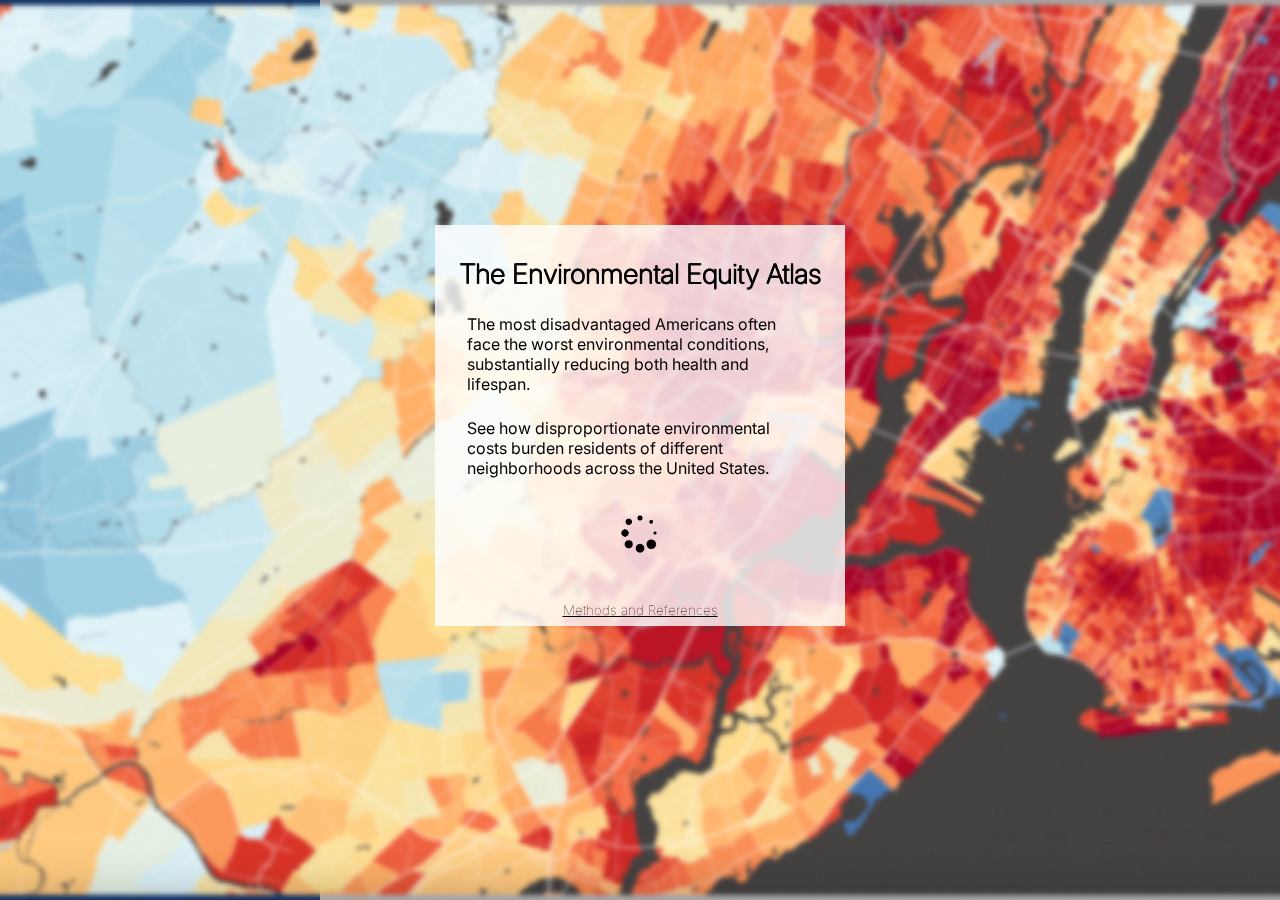
==== commit fa6dc6e0: "fixed CEJS > CEJST" ====
--- a/index.html
+++ b/index.html
@@ -48,10 +48,10 @@
           <option value="5clim-risk">Climate Risk</option>
           <option value="6econ">Economic Conditions</option>
           <option value="7demo">Demographics</option>
-          <option value="8cejs-status">White House CEJS Statuses</option>
-          <option value="9thresh-1">CEJS Thresholds (1/3)</option>
-          <option value="10thresh-2">CEJS Thresholds (2/3)</option>
-          <option value="11thresh-3">CEJS Thresholds (3/3)</option>
+          <option value="8cejs-status">White House CEJST Statuses</option>
+          <option value="9thresh-1">CEJST Thresholds (1/3)</option>
+          <option value="10thresh-2">CEJST Thresholds (2/3)</option>
+          <option value="11thresh-3">CEJST Thresholds (3/3)</option>
         </select>
       </div>
       
@@ -62,7 +62,7 @@
             <span class="checkmark"></span>
             <div class="tooltip">
             <img src="info-icon.png" class="icon-img">
-            <span class="tooltiptext-b7" id="one">An aggregate environmental health statistic calculated as the average of a tract or county's percentile values for energy burden, low life expectancy, adult asthma rate, PM2.5 pollution, Diesel particulate pollution, DOT Travel Barriers, Lead Paint Risk, Proximity to NPL Superfund sites, CEJS threshold criteria exceeded, and adult coronary heart disease rate. <br><br>Source: EPA, EJScreen, DOT, CDC, CEJS
+            <span class="tooltiptext-b7" id="one">An aggregate environmental health statistic calculated as the average of a tract or county's percentile values for energy burden, low life expectancy, adult asthma rate, PM2.5 pollution, Diesel particulate pollution, DOT Travel Barriers, Lead Paint Risk, Proximity to NPL Superfund sites, CEJST threshold criteria exceeded, and adult coronary heart disease rate. <br><br>Source: EPA, EJScreen, DOT, CDC, CEJST
             </span>
           </div>
           </label>
@@ -72,7 +72,7 @@
             <span class="checkmark"></span>
             <div class="tooltip">
             <img src="info-icon.png" class="icon-img">
-            <span class="tooltiptext" id="one">Percent of the population who identifies as White. <br><br>Source: US Census’s ACS (2015-2019) via CEJS
+            <span class="tooltiptext" id="one">Percent of the population who identifies as White. <br><br>Source: US Census’s ACS (2015-2019) via CEJST
             </span>
           </div>
           </label>
@@ -81,7 +81,7 @@
             <span class="checkmark"></span>
             <div class="tooltip">
               <img src="info-icon.png" class="icon-img">
-              <span class="tooltiptext" id="one">Percent of the population who identifies as Black or African American. <br><br>Source: US Census’s ACS (2015-2019) via CEJS
+              <span class="tooltiptext" id="one">Percent of the population who identifies as Black or African American. <br><br>Source: US Census’s ACS (2015-2019) via CEJST
               </span>
             </div>
           </label>
@@ -90,7 +90,7 @@
             <span class="checkmark"></span>
             <div class="tooltip">
               <img src="info-icon.png" class="icon-img">
-              <span class="tooltiptext" id="one">Percent of the population who identifies as Hispanic. <br><br>Source: US Census’s ACS (2015-2019) via CEJS
+              <span class="tooltiptext" id="one">Percent of the population who identifies as Hispanic. <br><br>Source: US Census’s ACS (2015-2019) via CEJST
               </span>
             </div>
           </label>
@@ -99,7 +99,7 @@
             <span class="checkmark"></span>
             <div class="tooltip">
               <img src="info-icon.png" class="icon-img">
-              <span class="tooltiptext-b2" id="one">Percent of the population below the 200% poverty line (approximately $26k/yr for an individual) after excluding students enrolled in higher education. <br><br>Source: US Census’s ACS (2015-2019) via CEJS
+              <span class="tooltiptext-b2" id="one">Percent of the population below the 200% poverty line (approximately $26k/yr for an individual) after excluding students enrolled in higher education. <br><br>Source: US Census’s ACS (2015-2019) via CEJST
               </span>
             </div>
           </label>
@@ -108,7 +108,7 @@
             <span class="checkmark"></span>
             <div class="tooltip">
               <img src="info-icon.png" class="icon-img">
-              <span class="tooltiptext-a1" id="one">Median home value in dollars. <br><br>Source: US Census’s ACS (2015-2019) via CEJS
+              <span class="tooltiptext-a1" id="one">Median home value in dollars. <br><br>Source: US Census’s ACS (2015-2019) via CEJST
 
               </span>
             </div>
@@ -120,7 +120,7 @@
             <span class="checkmark"></span>
             <div class="tooltip">
               <img src="info-icon.png" class="icon-img">
-              <span class="tooltiptext" id="one">The average concentration of small particulate air pollution (2.5 micrometers and smaller) measured in micrograms/cubic meter. <br><br>Source: EPA, OAR via CEJS, EJScreen
+              <span class="tooltiptext" id="one">The average concentration of small particulate air pollution (2.5 micrometers and smaller) measured in micrograms/cubic meter. <br><br>Source: EPA, OAR via CEJST, EJScreen
               </span>
             </div>
           </label>
@@ -129,7 +129,7 @@
             <span class="checkmark"></span>
             <div class="tooltip">
               <img src="info-icon.png" class="icon-img">
-              <span class="tooltiptext" id="one">Share of adults who report to have been diagnosed with asthma. County values are population weighted. <br><br>Source: CDC via CEJS
+              <span class="tooltiptext" id="one">Share of adults who report to have been diagnosed with asthma. County values are population weighted. <br><br>Source: CDC via CEJST
               </span>
             </div>
           </label>
@@ -138,7 +138,7 @@
             <span class="checkmark"></span>
             <div class="tooltip">
               <img src="info-icon.png" class="icon-img">
-              <span class="tooltiptext-a1" id="one">Share of adults who have been diagnosed with coronary heart disease or angina. <br><br>Source: CDC via CEJS
+              <span class="tooltiptext-a1" id="one">Share of adults who have been diagnosed with coronary heart disease or angina. <br><br>Source: CDC via CEJST
               </span>
             </div>
           </label>
@@ -147,7 +147,7 @@
             <span class="checkmark"></span>
             <div class="tooltip">
               <img src="info-icon.png" class="icon-img">
-              <span class="tooltiptext-a2" id="one">Average life expectancy of residents. <br><br>Source: CDC via CEJS
+              <span class="tooltiptext-a2" id="one">Average life expectancy of residents. <br><br>Source: CDC via CEJST
               </span>
             </div>
           </label>
@@ -156,7 +156,7 @@
             <span class="checkmark"></span>
             <div class="tooltip">
               <img src="info-icon.png" class="icon-img">
-              <span class="tooltiptext" id="one">Percent of properties modeled to be at risk from flooding due to tides, rain, riverine, or storm surges over a 30-year period. <br><br>Source: First Street Foundation via CEJS
+              <span class="tooltiptext" id="one">Percent of properties modeled to be at risk from flooding due to tides, rain, riverine, or storm surges over a 30-year period. <br><br>Source: First Street Foundation via CEJST
               </span>
             </div>
           </label>
@@ -165,7 +165,7 @@
             <span class="checkmark"></span>
             <div class="tooltip">
               <img src="info-icon.png" class="icon-img">
-              <span class="tooltiptext" id="one">Percent of properties modeled to be at risk from wildfire from fire fuels, weather, humans, and fire movement over a 30-year period. <br><br>Source: First Street Foundation via CEJS
+              <span class="tooltiptext" id="one">Percent of properties modeled to be at risk from wildfire from fire fuels, weather, humans, and fire movement over a 30-year period. <br><br>Source: First Street Foundation via CEJST
               </span>
             </div>
           </label>
@@ -174,7 +174,7 @@
             <span class="checkmark"></span>
             <div class="tooltip">
               <img src="info-icon.png" class="icon-img">
-              <span class="tooltiptext" id="one">Percent of households spending more than 30% of income on housing and making less than 80% of area income. <br><br>Source: HUD via CEJS
+              <span class="tooltiptext" id="one">Percent of households spending more than 30% of income on housing and making less than 80% of area income. <br><br>Source: HUD via CEJST
               </span>
             </div>
           </label>
@@ -189,7 +189,7 @@
           <span class="checkmark"></span>
           <div class="tooltip">
             <img src="info-icon.png" class="icon-img">
-            <span class="tooltiptext-b7" id="one">An aggregate environmental health statistic calculated as the average of a tract or county's percentile values for energy burden, low life expectancy, adult asthma rate, PM2.5 pollution, Diesel particulate pollution, DOT Travel Barriers, Lead Paint Risk, Proximity to NPL Superfund sites, CEJS threshold criteria exceeded, and adult coronary heart disease rate. <br><br>Source: EPA, EJScreen, DOT, CDC, CEJS
+            <span class="tooltiptext-b7" id="one">An aggregate environmental health statistic calculated as the average of a tract or county's percentile values for energy burden, low life expectancy, adult asthma rate, PM2.5 pollution, Diesel particulate pollution, DOT Travel Barriers, Lead Paint Risk, Proximity to NPL Superfund sites, CEJST threshold criteria exceeded, and adult coronary heart disease rate. <br><br>Source: EPA, EJScreen, DOT, CDC, CEJST
             </span>
           </div>
         </label>
@@ -198,7 +198,7 @@
           <span class="checkmark"></span>
           <div class="tooltip">
             <img src="info-icon.png" class="icon-img">
-            <span class="tooltiptext-b1" id="one">The average concentration of small particulate air pollution (2.5 micrometers and smaller) measured in micrograms/cubic meter. County values are population weighted. <br><br>Source: EPA, OAR via CEJS, EJScreen
+            <span class="tooltiptext-b1" id="one">The average concentration of small particulate air pollution (2.5 micrometers and smaller) measured in micrograms/cubic meter. County values are population weighted. <br><br>Source: EPA, OAR via CEJST, EJScreen
             </span>
           </div>
         </label>
@@ -207,7 +207,7 @@
           <span class="checkmark"></span>
           <div class="tooltip">
             <img src="info-icon.png" class="icon-img">
-            <span class="tooltiptext" id="one">The average concentration of diesel exhaust air pollution measured in micrograms/cubic meter. County values are population weighted.<br><br>Source: EPA via CEJS, EJScreen
+            <span class="tooltiptext" id="one">The average concentration of diesel exhaust air pollution measured in micrograms/cubic meter. County values are population weighted.<br><br>Source: EPA via CEJST, EJScreen
             </span>
           </div>
         </label>
@@ -225,7 +225,7 @@
             <span class="checkmark"></span>
             <div class="tooltip">
               <img src="info-icon.png" class="icon-img">
-              <span class="tooltiptext" id="one">Average count of vehicles at major roads within 500 meters. County values are population weighted.<br><br>Source: DOT via CEJS, EJScreen
+              <span class="tooltiptext" id="one">Average count of vehicles at major roads within 500 meters. County values are population weighted.<br><br>Source: DOT via CEJST, EJScreen
               </span>
             </div>
           </label>
@@ -234,7 +234,7 @@
             <span class="checkmark"></span>
             <div class="tooltip">
               <img src="info-icon.png" class="icon-img">
-              <span class="tooltiptext" id="one">Share of pre-1960s housing (indicating risk of lead paint) <br><br>Source: US Census’s ACS (2015-2019) via CEJS, US Census
+              <span class="tooltiptext" id="one">Share of pre-1960s housing (indicating risk of lead paint) <br><br>Source: US Census’s ACS (2015-2019) via CEJST, US Census
               </span>
             </div>
           </label>
@@ -243,7 +243,7 @@
             <span class="checkmark"></span>
             <div class="tooltip">
               <img src="info-icon.png" class="icon-img">
-              <span class="tooltiptext-b1" id="one">Average number of proposed or listed superfund sites (polluted sites in need of long-term cleanup) within 5 kilometers. County values are population weighted.<br><br>Source: EPA via CEJS, EJScreen
+              <span class="tooltiptext-b1" id="one">Average number of proposed or listed superfund sites (polluted sites in need of long-term cleanup) within 5 kilometers. County values are population weighted.<br><br>Source: EPA via CEJST, EJScreen
               </span>
             </div>
           </label>
@@ -252,7 +252,7 @@
             <span class="checkmark"></span>
             <div class="tooltip">
               <img src="info-icon.png" class="icon-img">
-              <span class="tooltiptext" id="one">Average number of hazardous waste facilities within 5 kilometers. County values are population weighted. <br><br>Source: EPA via CEJS
+              <span class="tooltiptext" id="one">Average number of hazardous waste facilities within 5 kilometers. County values are population weighted. <br><br>Source: EPA via CEJST
               </span>
             </div>
           </label>
@@ -261,7 +261,7 @@
             <span class="checkmark"></span>
             <div class="tooltip">
               <img src="info-icon.png" class="icon-img">
-              <span class="tooltiptext-b1" id="one">Average number of RMP facilities (plants that handle extremely hazardous chemicals) within 5 kilometers. County values are population weighted.<br><br>Source: EPA via CEJS, EJ Screen
+              <span class="tooltiptext-b1" id="one">Average number of RMP facilities (plants that handle extremely hazardous chemicals) within 5 kilometers. County values are population weighted.<br><br>Source: EPA via CEJST, EJ Screen
               </span>
             </div>
           </label>
@@ -270,7 +270,7 @@
             <span class="checkmark"></span>
             <div class="tooltip">
               <img src="info-icon.png" class="icon-img">
-              <span class="tooltiptext-a1" id="one">Presence of one or more site formerly used by the U.S. department of defense. <br><br>Source: USACE via CEJS, EJScreen
+              <span class="tooltiptext-a1" id="one">Presence of one or more site formerly used by the U.S. department of defense. <br><br>Source: USACE via CEJST, EJScreen
               </span>
             </div>
           </label>
@@ -279,7 +279,7 @@
             <span class="checkmark"></span>
             <div class="tooltip">
               <img src="info-icon.png" class="icon-img">
-              <span class="tooltiptext-a1" id="one">Presence of one or more abandoned mine in the census tract. <br><br>Source: DOI via CEJS
+              <span class="tooltiptext-a1" id="one">Presence of one or more abandoned mine in the census tract. <br><br>Source: DOI via CEJST
               </span>
             </div>
           </label>
@@ -288,7 +288,7 @@
             <span class="checkmark"></span>
             <div class="tooltip">
               <img src="info-icon.png" class="icon-img">
-              <span class="tooltiptext" id="one">Percent of surface that is impervious (i.e. paved or developed on) or cropland. County values are population weighted. <br><br>Source: MRLC, CONUS via CEJS
+              <span class="tooltiptext" id="one">Percent of surface that is impervious (i.e. paved or developed on) or cropland. County values are population weighted. <br><br>Source: MRLC, CONUS via CEJST
               </span>
             </div>
           </label>
@@ -297,7 +297,7 @@
             <span class="checkmark"></span>
             <div class="tooltip">
               <img src="info-icon.png" class="icon-img">
-              <span class="tooltiptext" id="one">Average modeled concentrations of chemical toxins in streams within 500 meters. County values are population weighted. <br><br>Source: EPA via CEJS, EJScreen
+              <span class="tooltiptext" id="one">Average modeled concentrations of chemical toxins in streams within 500 meters. County values are population weighted. <br><br>Source: EPA via CEJST, EJScreen
               </span>
             </div>
           </label>
@@ -306,7 +306,7 @@
             <span class="checkmark"></span>
             <div class="tooltip">
               <img src="info-icon.png" class="icon-img">
-              <span class="tooltiptext-b1" id="one">Density of leaky underground storage tanks and all underground storage tanks within 1500 feet of tract boundaries. County values are population weighted. <br><br>Source: EPA via CEJS, EJScreen
+              <span class="tooltiptext-b1" id="one">Density of leaky underground storage tanks and all underground storage tanks within 1500 feet of tract boundaries. County values are population weighted. <br><br>Source: EPA via CEJST, EJScreen
               </span>
             </div>
           </label>
@@ -320,7 +320,7 @@
           <span class="checkmark"></span>
           <div class="tooltip">
             <img src="info-icon.png" class="icon-img">
-            <span class="tooltiptext-a1" id="one">Average percentile of barriers to mobility and transportation access. <br><br>Source: DOT via CEJS
+            <span class="tooltiptext-a1" id="one">Average percentile of barriers to mobility and transportation access. <br><br>Source: DOT via CEJST
             </span>
           </div>
         </label>
@@ -329,7 +329,7 @@
           <span class="checkmark"></span>
           <div class="tooltip">
             <img src="info-icon.png" class="icon-img">
-            <span class="tooltiptext" id="one">Percent of households spending more than 30% of income on housing and making less than 80% of area income. <br><br>Source: HUD via CEJS
+            <span class="tooltiptext" id="one">Percent of households spending more than 30% of income on housing and making less than 80% of area income. <br><br>Source: HUD via CEJST
             </span>
           </div>
         </label>
@@ -338,7 +338,7 @@
           <span class="checkmark"></span>
           <div class="tooltip">
             <img src="info-icon.png" class="icon-img">
-            <span class="tooltiptext-b1" id="one">Percent of people 25 or older with less education whose high school education is less than a high school diploma. <br><br>Source: US Census’s ACS (2015-2019) via CEJS
+            <span class="tooltiptext-b1" id="one">Percent of people 25 or older with less education whose high school education is less than a high school diploma. <br><br>Source: US Census’s ACS (2015-2019) via CEJST
             </span>
           </div>
         </label>
@@ -347,7 +347,7 @@
             <span class="checkmark"></span>
             <div class="tooltip">
               <img src="info-icon.png" class="icon-img">
-              <span class="tooltiptext" id="one">Percent of students not currently in higher education. <br><br>Source: US Census’s ACS (2015-2019) via CEJS
+              <span class="tooltiptext" id="one">Percent of students not currently in higher education. <br><br>Source: US Census’s ACS (2015-2019) via CEJST
               </span>
             </div>
           </label>
@@ -356,7 +356,7 @@
             <span class="checkmark"></span>
             <div class="tooltip">
               <img src="info-icon.png" class="icon-img">
-              <span class="tooltiptext-a1" id="one">Tract had historically high barriers for residents to access home loans. <br><br>Source: NCRC, HOLC via CEJS
+              <span class="tooltiptext-a1" id="one">Tract had historically high barriers for residents to access home loans. <br><br>Source: NCRC, HOLC via CEJST
               </span>
             </div>
           </label>
@@ -374,7 +374,7 @@
             <span class="checkmark"></span>
             <div class="tooltip">
               <img src="info-icon.png" class="icon-img">
-              <span class="tooltiptext-a1" id="one">Median home value in dollars. <br><br>Source: US Census’s ACS (2015-2019) via CEJS
+              <span class="tooltiptext-a1" id="one">Median home value in dollars. <br><br>Source: US Census’s ACS (2015-2019) via CEJST
               </span>
             </div>
           </label>
@@ -392,7 +392,7 @@
             <span class="checkmark"></span>
             <div class="tooltip">
               <img src="info-icon.png" class="icon-img">
-              <span class="tooltiptext" id="one">Percent of homes where nobody over age 14 speaks English very well. <br><br>Source: US Census’s ACS (2015-2019) via CEJS
+              <span class="tooltiptext" id="one">Percent of homes where nobody over age 14 speaks English very well. <br><br>Source: US Census’s ACS (2015-2019) via CEJST
               </span>
             </div>
           </label>
@@ -406,7 +406,7 @@
             <span class="checkmark"></span>
             <div class="tooltip">
               <img src="info-icon.png" class="icon-img">
-              <span class="tooltiptext-a1" id="one">Share of adults who report to have been diagnosed with asthma. <br><br>Source: CDC via CEJS
+              <span class="tooltiptext-a1" id="one">Share of adults who report to have been diagnosed with asthma. <br><br>Source: CDC via CEJST
               </span>
             </div>
           </label>
@@ -415,7 +415,7 @@
             <span class="checkmark"></span>
             <div class="tooltip">
               <img src="info-icon.png" class="icon-img">
-              <span class="tooltiptext-a1" id="one">Share of adults who have been diagnosed with coronary heart disease or angina. <br><br>Source: CDC via CEJS
+              <span class="tooltiptext-a1" id="one">Share of adults who have been diagnosed with coronary heart disease or angina. <br><br>Source: CDC via CEJST
               </span>
             </div>
           </label>
@@ -424,7 +424,7 @@
             <span class="checkmark"></span>
             <div class="tooltip">
               <img src="info-icon.png" class="icon-img">
-              <span class="tooltiptext-a1" id="one">Share of non-pregnant adults who have been diagnosed with diabetes. <br><br>Source: CDC via CEJS
+              <span class="tooltiptext-a1" id="one">Share of non-pregnant adults who have been diagnosed with diabetes. <br><br>Source: CDC via CEJST
               </span>
             </div>
           </label>
@@ -433,7 +433,7 @@
             <span class="checkmark"></span>
             <div class="tooltip">
               <img src="info-icon.png" class="icon-img">
-              <span class="tooltiptext-a2" id="one">Average life expectancy of residents. <br><br>Source: CDC via CEJS
+              <span class="tooltiptext-a2" id="one">Average life expectancy of residents. <br><br>Source: CDC via CEJST
               </span>
             </div>
           </label>
@@ -447,7 +447,7 @@
             <span class="checkmark"></span>
             <div class="tooltip">
               <img src="info-icon.png" class="icon-img">
-              <span class="tooltiptext" id="one">Percent of properties modeled to be at risk from flooding due to tides, rain, riverine, or storm surges over a 30-year period. <br><br>Source: First Street Foundation via CEJS
+              <span class="tooltiptext" id="one">Percent of properties modeled to be at risk from flooding due to tides, rain, riverine, or storm surges over a 30-year period. <br><br>Source: First Street Foundation via CEJST
               </span>
             </div>
           </label>
@@ -456,7 +456,7 @@
             <span class="checkmark"></span>
             <div class="tooltip">
               <img src="info-icon.png" class="icon-img">
-              <span class="tooltiptext" id="one">Percent of properties modeled to be at risk from wildfire from fire fuels, weather, humans, and fire movement over a 30-year period. <br><br>Source: First Street Foundation via CEJS
+              <span class="tooltiptext" id="one">Percent of properties modeled to be at risk from wildfire from fire fuels, weather, humans, and fire movement over a 30-year period. <br><br>Source: First Street Foundation via CEJST
               </span>
             </div>
           </label>
@@ -465,7 +465,7 @@
             <span class="checkmark"></span>
             <div class="tooltip">
               <img src="info-icon.png" class="icon-img">
-              <span class="tooltiptext-b4" id="one">Percent of the population at risk of death or injury due to fourteen main natural hazards (avalanche, coastal flooding, cold wave, drought, hail, heat wave, hurricane, ice storm, landslide, riverine flooding, strong wind, tornado, wildfire, and winter weather), many of which are associated with climate change. <br><br>Source: FEMA via CEJS
+              <span class="tooltiptext-b4" id="one">Percent of the population at risk of death or injury due to fourteen main natural hazards (avalanche, coastal flooding, cold wave, drought, hail, heat wave, hurricane, ice storm, landslide, riverine flooding, strong wind, tornado, wildfire, and winter weather), many of which are associated with climate change. <br><br>Source: FEMA via CEJST
               </span>
             </div>
           </label>
@@ -474,7 +474,7 @@
             <span class="checkmark"></span>
             <div class="tooltip">
               <img src="info-icon.png" class="icon-img">
-              <span class="tooltiptext-b4" id="one">Percent of agriculture value at risk due to fourteen main natural hazards (avalanche, coastal flooding, cold wave, drought, hail, heat wave, hurricane, ice storm, landslide, riverine flooding, strong wind, tornado, wildfire, and winter weather), many of which are associated with climate change. <br><br>Source: FEMA via CEJS
+              <span class="tooltiptext-b4" id="one">Percent of agriculture value at risk due to fourteen main natural hazards (avalanche, coastal flooding, cold wave, drought, hail, heat wave, hurricane, ice storm, landslide, riverine flooding, strong wind, tornado, wildfire, and winter weather), many of which are associated with climate change. <br><br>Source: FEMA via CEJST
               </span>
             </div>
           </label>
@@ -483,7 +483,7 @@
             <span class="checkmark"></span>
             <div class="tooltip">
               <img src="info-icon.png" class="icon-img">
-              <span class="tooltiptext-b4" id="one">Percent of building value at risk due to fourteen main natural hazards (avalanche, coastal flooding, cold wave, drought, hail, heat wave, hurricane, ice storm, landslide, riverine flooding, strong wind, tornado, wildfire, and winter weather), many of which are associated with climate change. <br><br>Source: FEMA via CEJS
+              <span class="tooltiptext-b4" id="one">Percent of building value at risk due to fourteen main natural hazards (avalanche, coastal flooding, cold wave, drought, hail, heat wave, hurricane, ice storm, landslide, riverine flooding, strong wind, tornado, wildfire, and winter weather), many of which are associated with climate change. <br><br>Source: FEMA via CEJST
               </span>
             </div>
           </label>
@@ -492,7 +492,7 @@
             <span class="checkmark"></span>
             <div class="tooltip">
               <img src="info-icon.png" class="icon-img">
-              <span class="tooltiptext-a1" id="one">Average household energy cost as divided by average household income in dollars. <br><br>Source: DOE via CEJS
+              <span class="tooltiptext-a1" id="one">Average household energy cost as divided by average household income in dollars. <br><br>Source: DOE via CEJST
               </span>
             </div>
           </label>
@@ -506,7 +506,7 @@
             <span class="checkmark"></span>
             <div class="tooltip">
               <img src="info-icon.png" class="icon-img">
-              <span class="tooltiptext-b2" id="one">Percent of the population below the 200% poverty line (approximately $26k/yr for an individual) after excluding students enrolled in higher education. <br><br>Source: US Census’s ACS (2015-2019) via CEJS
+              <span class="tooltiptext-b2" id="one">Percent of the population below the 200% poverty line (approximately $26k/yr for an individual) after excluding students enrolled in higher education. <br><br>Source: US Census’s ACS (2015-2019) via CEJST
             </div>
           </label>
           <label class="container">Unemployment Rate
@@ -514,7 +514,7 @@
             <span class="checkmark"></span>
             <div class="tooltip">
               <img src="info-icon.png" class="icon-img">
-              <span class="tooltiptext" id="one">Percent of the labor force that is without unemployment. <br><br>Source: US Census’s ACS (2015-2019) via CEJS
+              <span class="tooltiptext" id="one">Percent of the labor force that is without unemployment. <br><br>Source: US Census’s ACS (2015-2019) via CEJST
               </span>
             </div>
           </label>
@@ -523,7 +523,7 @@
             <span class="checkmark"></span>
             <div class="tooltip">
               <img src="info-icon.png" class="icon-img">
-              <span class="tooltiptext-b3" id="one">Tract or county is at or above the 65th percentile for percent of the population below the 200% poverty line (approximately $26k/yr for an individual) after excluding students in higher education. <br><br>Source: US Census’s ACS (2015-2019) via CEJS.
+              <span class="tooltiptext-b3" id="one">Tract or county is at or above the 65th percentile for percent of the population below the 200% poverty line (approximately $26k/yr for an individual) after excluding students in higher education. <br><br>Source: US Census’s ACS (2015-2019) via CEJST.
               </span>
             </div>
           </label>
@@ -532,7 +532,7 @@
             <span class="checkmark"></span>
             <div class="tooltip">
               <img src="info-icon.png" class="icon-img">
-              <span class="tooltiptext" id="one">Income is estimated from a neighboring census tract due to lack of data. <br><br>Source: US Census’s ACS (2015-2019) via CEJS
+              <span class="tooltiptext" id="one">Income is estimated from a neighboring census tract due to lack of data. <br><br>Source: US Census’s ACS (2015-2019) via CEJST
               </span>
             </div>
           </label>
@@ -541,7 +541,7 @@
             <span class="checkmark"></span>
             <div class="tooltip">
               <img src="info-icon.png" class="icon-img">
-              <span class="tooltiptext-b1" id="one">2019 median household income divided by the 2019 median household income of neighboring census tracts. <br><br>Source: US Census’s ACS (2015-2019) via CEJS
+              <span class="tooltiptext-b1" id="one">2019 median household income divided by the 2019 median household income of neighboring census tracts. <br><br>Source: US Census’s ACS (2015-2019) via CEJST
               </span>
             </div>
           </label>
@@ -550,7 +550,7 @@
             <span class="checkmark"></span>
             <div class="tooltip">
               <img src="info-icon.png" class="icon-img">
-              <span class="tooltiptext-b1" id="one">Percent of the population below the 200% poverty line (approximately $26k/yr for an individual). <br><br>Source: US Census’s ACS (2015-2019) via CEJS
+              <span class="tooltiptext-b1" id="one">Percent of the population below the 200% poverty line (approximately $26k/yr for an individual). <br><br>Source: US Census’s ACS (2015-2019) via CEJST
               </span>
             </div>
           </label>
@@ -559,7 +559,7 @@
             <span class="checkmark"></span>
             <div class="tooltip">
               <img src="info-icon.png" class="icon-img">
-              <span class="tooltiptext-b1" id="one">Percent of the population below the 100% poverty line (approximately $13k/yr for an individual). <br><br>Source: US Census’s ACS (2015-2019) via CEJS
+              <span class="tooltiptext-b1" id="one">Percent of the population below the 100% poverty line (approximately $13k/yr for an individual). <br><br>Source: US Census’s ACS (2015-2019) via CEJST
               </span>
             </div>
           </label>
@@ -568,7 +568,7 @@
             <span class="checkmark"></span>
             <div class="tooltip">
               <img src="info-icon.png" class="icon-img">
-              <span class="tooltiptext-a1" id="one">Percent of 2010 labor force that is without unemployment. <br><br>Source: US Census’s ACS (2010) via CEJS
+              <span class="tooltiptext-a1" id="one">Percent of 2010 labor force that is without unemployment. <br><br>Source: US Census’s ACS (2010) via CEJST
               </span>
             </div>
           </label>
@@ -577,7 +577,7 @@
             <span class="checkmark"></span>
             <div class="tooltip">
               <img src="info-icon.png" class="icon-img">
-              <span class="tooltiptext" id="one">Percent of 2010 population below the 100% poverty line (approximately $11k/yr for an individual). <br><br>Source: US Census’s ACS (2010) via CEJS
+              <span class="tooltiptext" id="one">Percent of 2010 population below the 100% poverty line (approximately $11k/yr for an individual). <br><br>Source: US Census’s ACS (2010) via CEJST
               </span>
             </div>
           </label>
@@ -591,7 +591,7 @@
             <span class="checkmark"></span>
             <div class="tooltip">
               <img src="info-icon.png" class="icon-img">
-              <span class="tooltiptext" id="one">Percent of the population who identifies as White. <br><br>Source: US Census’s ACS (2015-2019) via CEJS
+              <span class="tooltiptext" id="one">Percent of the population who identifies as White. <br><br>Source: US Census’s ACS (2015-2019) via CEJST
               </span>
             </div>
           </label>
@@ -600,7 +600,7 @@
             <span class="checkmark"></span>
             <div class="tooltip">
               <img src="info-icon.png" class="icon-img">
-              <span class="tooltiptext" id="one">Percent of the population who identifies as Black or African American. <br><br>Source: US Census’s ACS (2015-2019) via CEJS
+              <span class="tooltiptext" id="one">Percent of the population who identifies as Black or African American. <br><br>Source: US Census’s ACS (2015-2019) via CEJST
               </span>
             </div>
           </label>
@@ -609,7 +609,7 @@
             <span class="checkmark"></span>
             <div class="tooltip">
               <img src="info-icon.png" class="icon-img">
-              <span class="tooltiptext" id="one">Percent of the population who identifies as Hispanic. <br><br>Source: US Census’s ACS (2015-2019) via CEJS
+              <span class="tooltiptext" id="one">Percent of the population who identifies as Hispanic. <br><br>Source: US Census’s ACS (2015-2019) via CEJST
               </span>
             </div>
           </label>
@@ -618,7 +618,7 @@
             <span class="checkmark"></span>
             <div class="tooltip">
               <img src="info-icon.png" class="icon-img">
-              <span class="tooltiptext" id="one">Percent of the population who identifies as Asian. <br><br>Source: US Census’s ACS (2015-2019) via CEJS
+              <span class="tooltiptext" id="one">Percent of the population who identifies as Asian. <br><br>Source: US Census’s ACS (2015-2019) via CEJST
               </span>
             </div>
           </label>
@@ -627,7 +627,7 @@
             <span class="checkmark"></span>
             <div class="tooltip">
               <img src="info-icon.png" class="icon-img">
-              <span class="tooltiptext" id="one">Percent of the population who identifies as American Indian or Alaskan Native. <br><br>Source: US Census’s ACS (2015-2019) via CEJS
+              <span class="tooltiptext" id="one">Percent of the population who identifies as American Indian or Alaskan Native. <br><br>Source: US Census’s ACS (2015-2019) via CEJST
               </span>
             </div>
           </label>
@@ -636,7 +636,7 @@
             <span class="checkmark"></span>
             <div class="tooltip">
               <img src="info-icon.png" class="icon-img">
-              <span class="tooltiptext" id="one">Percent of the population who identifies as Native Hawaiin or Pacific. <br><br>Source: US Census’s ACS (2015-2019) via CEJS
+              <span class="tooltiptext" id="one">Percent of the population who identifies as Native Hawaiin or Pacific. <br><br>Source: US Census’s ACS (2015-2019) via CEJST
               </span>
             </div>
           </label>
@@ -645,7 +645,7 @@
             <span class="checkmark"></span>
             <div class="tooltip">
               <img src="info-icon.png" class="icon-img">
-              <span class="tooltiptext" id="one">Percent of the population who identifies with two or more races. <br><br>Source: US Census’s ACS (2015-2019) via CEJS
+              <span class="tooltiptext" id="one">Percent of the population who identifies with two or more races. <br><br>Source: US Census’s ACS (2015-2019) via CEJST
               </span>
             </div>
           </label>
@@ -654,7 +654,7 @@
             <span class="checkmark"></span>
             <div class="tooltip">
               <img src="info-icon.png" class="icon-img">
-              <span class="tooltiptext" id="one">Percent of the population who identifies race as other. <br><br>Source: US Census’s ACS (2015-2019) via CEJS
+              <span class="tooltiptext" id="one">Percent of the population who identifies race as other. <br><br>Source: US Census’s ACS (2015-2019) via CEJST
               </span>
             </div>
           </label>
@@ -663,7 +663,7 @@
             <span class="checkmark"></span>
             <div class="tooltip">
               <img src="info-icon.png" class="icon-img">
-              <span class="tooltiptext" id="one">Percent of the population who are under 10 years old. <br><br>Source: US Census’s ACS (2015-2019) via CEJS
+              <span class="tooltiptext" id="one">Percent of the population who are under 10 years old. <br><br>Source: US Census’s ACS (2015-2019) via CEJST
               </span>
             </div>
           </label>
@@ -672,7 +672,7 @@
             <span class="checkmark"></span>
             <div class="tooltip">
               <img src="info-icon.png" class="icon-img">
-              <span class="tooltiptext-a1" id="one">Percent of the population who are aged 10-64. <br><br>Source: US Census’s ACS (2015-2019) via CEJS
+              <span class="tooltiptext-a1" id="one">Percent of the population who are aged 10-64. <br><br>Source: US Census’s ACS (2015-2019) via CEJST
               </span>
             </div>
           </label>
@@ -681,7 +681,7 @@
             <span class="checkmark"></span>
             <div class="tooltip">
               <img src="info-icon.png" class="icon-img">
-              <span class="tooltiptext" id="one">Percent of the population who are older than 65 years old. <br><br>Source: US Census’s ACS (2015-2019) via CEJS
+              <span class="tooltiptext" id="one">Percent of the population who are older than 65 years old. <br><br>Source: US Census’s ACS (2015-2019) via CEJST
               </span>
             </div>
           </label>
@@ -690,7 +690,7 @@
             <span class="checkmark"></span>
             <div class="tooltip">
               <img src="info-icon.png" class="icon-img">
-              <span class="tooltiptext" id="one">Percentage of tract area that overlaps with federally designated tribal land. <br><br>Source: US Census’s ACS (2015-2019) via CEJS
+              <span class="tooltiptext" id="one">Percentage of tract area that overlaps with federally designated tribal land. <br><br>Source: US Census’s ACS (2015-2019) via CEJST
               </span>
             </div>
           </label>
@@ -699,21 +699,21 @@
             <span class="checkmark"></span>
             <div class="tooltip">
               <img src="info-icon.png" class="icon-img">
-              <span class="tooltiptext-a1" id="one">Total population of census tract / county<br><br>Source: US Census’s ACS (2015-2019) via CEJS
+              <span class="tooltiptext-a1" id="one">Total population of census tract / county<br><br>Source: US Census’s ACS (2015-2019) via CEJST
               </span>
             </div>
           </label>
         </div>
       </div>
       <div id="8cejs-status" style="display:none;">
-        <h4 class="section-title">White House CEJS Statuses</h4>
+        <h4 class="section-title">White House CEJST Statuses</h4>
         <div class="checkbox-container">
           <label class="container">Total Thresholds Exceeded
             <input type="radio" name="radio" value="option1" onclick="checkboxClick(this);colorSwitch(layers_dict['thresh_exceeded'])" checked>
             <span class="checkmark"></span>
             <div class="tooltip">
               <img src="info-icon.png" class="icon-img">
-              <span class="tooltiptext" id="one">Total number of the White House’s Climate and Economic Justice Screening Tool disadvantaged thresholds exceeded. <br><br>Source: CEJS
+              <span class="tooltiptext" id="one">Total number of the White House’s Climate and Economic Justice Screening Tool disadvantaged thresholds exceeded. <br><br>Source: CEJST
               </span>
             </div>
           </label>
@@ -722,7 +722,7 @@
             <span class="checkmark"></span>
             <div class="tooltip">
               <img src="info-icon.png" class="icon-img">
-              <span class="tooltiptext" id="one">Total number of the White House’s Climate and Economic Justice Screening Tool disadvantaged categories exceeded. <br><br>Source: CEJS
+              <span class="tooltiptext" id="one">Total number of the White House’s Climate and Economic Justice Screening Tool disadvantaged categories exceeded. <br><br>Source: CEJST
               </span>
             </div>
           </label>
@@ -731,7 +731,7 @@
             <span class="checkmark"></span>
             <div class="tooltip">
               <img src="info-icon.png" class="icon-img">
-              <span class="tooltiptext-b1" id="one">Census tract exceeds at least one environmental, climate, socioeconomic or other burden per the White House’s Climate and Economic Justice Screening Tool. <br><br>Source: CEJS
+              <span class="tooltiptext-b1" id="one">Census tract exceeds at least one environmental, climate, socioeconomic or other burden per the White House’s Climate and Economic Justice Screening Tool. <br><br>Source: CEJST
               </span>
             </div>
           </label>
@@ -740,7 +740,7 @@
             <span class="checkmark"></span>
             <div class="tooltip">
               <img src="info-icon.png" class="icon-img">
-              <span class="tooltiptext-b3" id="one">Census tract exceeds at least one environmental, climate, socioeconomic or other burden without consideration of neighboring census tracts per the White House’s Climate and Economic Justice Screening Tool. <br><br>Source: CEJS
+              <span class="tooltiptext-b3" id="one">Census tract exceeds at least one environmental, climate, socioeconomic or other burden without consideration of neighboring census tracts per the White House’s Climate and Economic Justice Screening Tool. <br><br>Source: CEJST
               </span>
             </div>
           </label>
@@ -749,7 +749,7 @@
             <span class="checkmark"></span>
             <div class="tooltip">
               <img src="info-icon.png" class="icon-img">
-              <span class="tooltiptext-b1" id="one">Census tract is considered disadvantaged by the White House’s Climate and Economic Justice Screening Tool because of the conditions of neighboring census tracts. <br><br>Source: CEJS
+              <span class="tooltiptext-b1" id="one">Census tract is considered disadvantaged by the White House’s Climate and Economic Justice Screening Tool because of the conditions of neighboring census tracts. <br><br>Source: CEJST
               </span>
             </div>
           </label>
@@ -758,7 +758,7 @@
             <span class="checkmark"></span>
             <div class="tooltip">
               <img src="info-icon.png" class="icon-img">
-              <span class="tooltiptext-b1" id="one">Census tract is considered disadvantaged by the White House’s Climate and Economic Justice Screening Tool in part due to overlap with federally designated tribal land. <br><br>Source: CEJS
+              <span class="tooltiptext-b1" id="one">Census tract is considered disadvantaged by the White House’s Climate and Economic Justice Screening Tool in part due to overlap with federally designated tribal land. <br><br>Source: CEJST
               </span>
             </div>
           </label>
@@ -771,7 +771,7 @@
             <span class="checkmark"></span>
             <div class="tooltip">
               <img src="info-icon.png" class="icon-img">
-              <span class="tooltiptext-b4" id="one">Census tract is at or above 90th percentile for average concentration of small particulate air pollution (2.5 micrometers and smaller) and is at or above the 65th percentile for the share of the population below the 200% poverty line (approximately $26k/yr for an individual). <br><br>Source: CEJS, CDC, EJScreen, US Census’s ACS (2015-2019)
+              <span class="tooltiptext-b4" id="one">Census tract is at or above 90th percentile for average concentration of small particulate air pollution (2.5 micrometers and smaller) and is at or above the 65th percentile for the share of the population below the 200% poverty line (approximately $26k/yr for an individual). <br><br>Source: CEJST, CDC, EJScreen, US Census’s ACS (2015-2019)
               </span>
             </div>
           </label>
@@ -780,7 +780,7 @@
             <span class="checkmark"></span>
             <div class="tooltip">
               <img src="info-icon.png" class="icon-img">
-              <span class="tooltiptext-b4" id="one">Census tract is at or above 90th percentile for agriculture value at risk due to the fourteen main natural hazards and is at or above the 65th percentile for the share of the population below the 200% poverty line (approximately $26k/yr for an individual). <br><br>Source: CEJS, FEMA, US Census’s ACS (2015-2019)
+              <span class="tooltiptext-b4" id="one">Census tract is at or above 90th percentile for agriculture value at risk due to the fourteen main natural hazards and is at or above the 65th percentile for the share of the population below the 200% poverty line (approximately $26k/yr for an individual). <br><br>Source: CEJST, FEMA, US Census’s ACS (2015-2019)
               </span>
             </div>
           </label>
@@ -789,7 +789,7 @@
             <span class="checkmark"></span>
             <div class="tooltip">
               <img src="info-icon.png" class="icon-img">
-              <span class="tooltiptext-b3" id="one">Census tract is at or above 90th percentile for the rate of adult asthma and is at or above the 65th percentile for the share of the population below the 200% poverty line (approximately $26k/yr for an individual). <br><br>Source: CEJS, CDC, US Census’s ACS (2015-2019)
+              <span class="tooltiptext-b3" id="one">Census tract is at or above 90th percentile for the rate of adult asthma and is at or above the 65th percentile for the share of the population below the 200% poverty line (approximately $26k/yr for an individual). <br><br>Source: CEJST, CDC, US Census’s ACS (2015-2019)
               </span>
             </div>
           </label>
@@ -798,7 +798,7 @@
             <span class="checkmark"></span>
             <div class="tooltip">
               <img src="info-icon.png" class="icon-img">
-              <span class="tooltiptext-b4" id="one">Census tract is at or above 90th percentile for barriers to mobility and transportation access and is at or above the 65th percentile for the share of the population below the 200% poverty line (approximately $26k/yr for an individual). <br><br>Source: CEJS, DOT, US Census’s ACS (2015-2019)
+              <span class="tooltiptext-b4" id="one">Census tract is at or above 90th percentile for barriers to mobility and transportation access and is at or above the 65th percentile for the share of the population below the 200% poverty line (approximately $26k/yr for an individual). <br><br>Source: CEJST, DOT, US Census’s ACS (2015-2019)
               </span>
             </div>
           </label>
@@ -807,7 +807,7 @@
             <span class="checkmark"></span>
             <div class="tooltip">
               <img src="info-icon.png" class="icon-img">
-              <span class="tooltiptext-b4" id="one">Census tract is at or above 90th percentile for building value at risk due to the fourteen main natural hazards and is at or above the 65th percentile for the share of the population below the 200% poverty line (approximately $26k/yr for an individual). <br><br>Source: CEJS, FEMA, US Census’s ACS (2015-2019)
+              <span class="tooltiptext-b4" id="one">Census tract is at or above 90th percentile for building value at risk due to the fourteen main natural hazards and is at or above the 65th percentile for the share of the population below the 200% poverty line (approximately $26k/yr for an individual). <br><br>Source: CEJST, FEMA, US Census’s ACS (2015-2019)
               </span>
             </div>
           </label>
@@ -816,7 +816,7 @@
             <span class="checkmark"></span>
             <div class="tooltip">
               <img src="info-icon.png" class="icon-img">
-              <span class="tooltiptext-b3" id="one">Census tract is at or above 90th percentile for adult diabetes rate and is at or above the 65th percentile for the share of the population below the 200% poverty line (approximately $26k/yr for an individual). <br><br>Source: CEJS, CDC, US Census’s ACS (2015-2019)
+              <span class="tooltiptext-b3" id="one">Census tract is at or above 90th percentile for adult diabetes rate and is at or above the 65th percentile for the share of the population below the 200% poverty line (approximately $26k/yr for an individual). <br><br>Source: CEJST, CDC, US Census’s ACS (2015-2019)
               </span>
             </div>
           </label>
@@ -825,7 +825,7 @@
             <span class="checkmark"></span>
             <div class="tooltip">
               <img src="info-icon.png" class="icon-img">
-              <span class="tooltiptext-b4" id="one">Census tract is at or above 90th percentile for average concentration of diesel exhaust air pollution and is at or above the 65th percentile for the share of the population below the 200% poverty line (approximately $26k/yr for an individual). <br><br>Source: CEJS, EPA, EJScreen, US Census’s ACS (2015-2019)
+              <span class="tooltiptext-b4" id="one">Census tract is at or above 90th percentile for average concentration of diesel exhaust air pollution and is at or above the 65th percentile for the share of the population below the 200% poverty line (approximately $26k/yr for an individual). <br><br>Source: CEJST, EPA, EJScreen, US Census’s ACS (2015-2019)
               </span>
             </div>
           </label>
@@ -834,7 +834,7 @@
             <span class="checkmark"></span>
             <div class="tooltip">
               <img src="info-icon.png" class="icon-img">
-              <span class="tooltiptext-b4" id="one">Census tract is at or above 90th percentile for household energy costs divided by average household income and is at or above the 65th percentile for the share of the population below the 200% poverty line (approximately $26k/yr for an individual). <br><br>Source: CEJS, DOE, US Census’s ACS (2015-2019)
+              <span class="tooltiptext-b4" id="one">Census tract is at or above 90th percentile for household energy costs divided by average household income and is at or above the 65th percentile for the share of the population below the 200% poverty line (approximately $26k/yr for an individual). <br><br>Source: CEJST, DOE, US Census’s ACS (2015-2019)
               </span>
             </div>
           </label>
@@ -843,7 +843,7 @@
             <span class="checkmark"></span>
             <div class="tooltip">
               <img src="info-icon.png" class="icon-img">
-              <span class="tooltiptext-b1" id="one">Census tract is 90th percentile for percent of properties modeled to be at risk from wildfire from fire fuels, weather, humans, and fire movement over a 30-year period. <br><br>Source: First Street Foundation, CEJS
+              <span class="tooltiptext-b1" id="one">Census tract is 90th percentile for percent of properties modeled to be at risk from wildfire from fire fuels, weather, humans, and fire movement over a 30-year period. <br><br>Source: First Street Foundation, CEJST
               </span>
             </div>
           </label>
@@ -852,7 +852,7 @@
             <span class="checkmark"></span>
             <div class="tooltip">
               <img src="info-icon.png" class="icon-img">
-              <span class="tooltiptext-b5" id="one">Census tract is at or above 90th percentile for percent of properties modeled to be at risk from flooding due to tides, rain, riverine, or storm surges over a 30-year period and is at or above the 65th percentile for the share of the population below the 200% poverty line (approximately $26k/yr for an individual). <br><br>Source: First Street Foundation, CEJS, US Census’s ACS (2015-2019)
+              <span class="tooltiptext-b5" id="one">Census tract is at or above 90th percentile for percent of properties modeled to be at risk from flooding due to tides, rain, riverine, or storm surges over a 30-year period and is at or above the 65th percentile for the share of the population below the 200% poverty line (approximately $26k/yr for an individual). <br><br>Source: First Street Foundation, CEJST, US Census’s ACS (2015-2019)
               </span>
             </div>
           </label>
@@ -861,7 +861,7 @@
             <span class="checkmark"></span>
             <div class="tooltip">
               <img src="info-icon.png" class="icon-img">
-              <span class="tooltiptext-b5" id="one">Census tract is at or above 90th percentile for percent of properties modeled to be at risk from wildfire from fire fuels, weather, humans, and fire movement over a 30-year period and is at or above the 65th percentile for the share of the population below the 200% poverty line (approximately $26k/yr for an individual). <br><br>Source: First Street Foundation, CEJS, US Census’s ACS (2015-2019)
+              <span class="tooltiptext-b5" id="one">Census tract is at or above 90th percentile for percent of properties modeled to be at risk from wildfire from fire fuels, weather, humans, and fire movement over a 30-year period and is at or above the 65th percentile for the share of the population below the 200% poverty line (approximately $26k/yr for an individual). <br><br>Source: First Street Foundation, CEJST, US Census’s ACS (2015-2019)
               </span>
             </div>
           </label>
@@ -870,7 +870,7 @@
             <span class="checkmark"></span>
             <div class="tooltip">
               <img src="info-icon.png" class="icon-img">
-              <span class="tooltiptext-b1" id="one">Census tract is at or above 90th percentile for percent of properties modeled to be at risk from flooding due to tides, rain, riverine, or storm surges over a 30-year period. <br><br>Source: First Street Foundation, CEJS
+              <span class="tooltiptext-b1" id="one">Census tract is at or above 90th percentile for percent of properties modeled to be at risk from flooding due to tides, rain, riverine, or storm surges over a 30-year period. <br><br>Source: First Street Foundation, CEJST
               </span>
             </div>
           </label>
@@ -883,7 +883,7 @@
             <span class="checkmark"></span>
             <div class="tooltip">
               <img src="info-icon.png" class="icon-img">
-              <span class="tooltiptext-b4" id="one">Census tract is at or above 90th percentile for the share of tract surface that is impervious (i.e. paved or developed on) or cropland and is at or above the 65th percentile for the share of the population below the 200% poverty line (approximately $26k/yr for an individual). <br><br>Source: CEJS, MRLC, CONUS, US Census’s ACS (2015-2019)
+              <span class="tooltiptext-b4" id="one">Census tract is at or above 90th percentile for the share of tract surface that is impervious (i.e. paved or developed on) or cropland and is at or above the 65th percentile for the share of the population below the 200% poverty line (approximately $26k/yr for an individual). <br><br>Source: CEJST, MRLC, CONUS, US Census’s ACS (2015-2019)
               </span>
             </div>
           </label>
@@ -892,7 +892,7 @@
             <span class="checkmark"></span>
             <div class="tooltip">
               <img src="info-icon.png" class="icon-img">
-              <span class="tooltiptext-b3" id="one">Census tract is at or above 90th percentile for share of pre-1960s housing (indicating risk of lead paint) and is at or above the 65th percentile for the share of the population below the 200% poverty line (approximately $26k/yr for an individual). <br><br>Source: CEJS, US Census’s ACS (2015-2019)
+              <span class="tooltiptext-b3" id="one">Census tract is at or above 90th percentile for share of pre-1960s housing (indicating risk of lead paint) and is at or above the 65th percentile for the share of the population below the 200% poverty line (approximately $26k/yr for an individual). <br><br>Source: CEJST, US Census’s ACS (2015-2019)
               </span>
             </div>
           </label>
@@ -901,7 +901,7 @@
             <span class="checkmark"></span>
             <div class="tooltip">
               <img src="info-icon.png" class="icon-img">
-              <span class="tooltiptext-b3" id="one">Census tract is at or below 10th percentile for life expectancy and is at or above the 65th percentile for the share of the population below the 200% poverty line (approximately $26k/yr for an individual). <br><br>Source: CEJS, CDC, US Census’s ACS (2015-2019)
+              <span class="tooltiptext-b3" id="one">Census tract is at or below 10th percentile for life expectancy and is at or above the 65th percentile for the share of the population below the 200% poverty line (approximately $26k/yr for an individual). <br><br>Source: CEJST, CDC, US Census’s ACS (2015-2019)
               </span>
             </div>
           </label>
@@ -910,7 +910,7 @@
             <span class="checkmark"></span>
             <div class="tooltip">
               <img src="info-icon.png" class="icon-img">
-              <span class="tooltiptext-b3" id="one">Census tract is at or above 90th percentile for percent of homes where nobody over age 14 speaks English very well and is at or above the 65th percentile for the share of the population below the 200% poverty line (approximately $26k/yr for an individual). <br><br>Source: CEJS, US Census’s ACS (2015-2019)
+              <span class="tooltiptext-b3" id="one">Census tract is at or above 90th percentile for percent of homes where nobody over age 14 speaks English very well and is at or above the 65th percentile for the share of the population below the 200% poverty line (approximately $26k/yr for an individual). <br><br>Source: CEJST, US Census’s ACS (2015-2019)
               </span>
             </div>
           </label>
@@ -919,7 +919,7 @@
             <span class="checkmark"></span>
             <div class="tooltip">
               <img src="info-icon.png" class="icon-img">
-              <span class="tooltiptext-b3" id="one">Census tract is at or above 90th percentile with at least one abandoned mine and is at or above the 65th percentile for the share of the population below the 200% poverty line (approximately $26k/yr for an individual). <br><br>Source: CEJS, DOI, US Census’s ACS (2015-2019)
+              <span class="tooltiptext-b3" id="one">Census tract is at or above 90th percentile with at least one abandoned mine and is at or above the 65th percentile for the share of the population below the 200% poverty line (approximately $26k/yr for an individual). <br><br>Source: CEJST, DOI, US Census’s ACS (2015-2019)
               </span>
             </div>
           </label>
@@ -928,7 +928,7 @@
             <span class="checkmark"></span>
             <div class="tooltip">
               <img src="info-icon.png" class="icon-img">
-              <span class="tooltiptext-b4" id="one">Census tract is at or above 90th percentile for share of the population below the 200% poverty line (approximately $26k/yr/year for an individual) and is at or above the 90th percentile for the share of the population older than 25 years old with less than a high school education. <br><br>Source: CEJS, US Census’s ACS (2015-2019)
+              <span class="tooltiptext-b4" id="one">Census tract is at or above 90th percentile for share of the population below the 200% poverty line (approximately $26k/yr/year for an individual) and is at or above the 90th percentile for the share of the population older than 25 years old with less than a high school education. <br><br>Source: CEJST, US Census’s ACS (2015-2019)
               </span>
             </div>
           </label>
@@ -937,7 +937,7 @@
             <span class="checkmark"></span>
             <div class="tooltip">
               <img src="info-icon.png" class="icon-img">
-              <span class="tooltiptext-b5" id="one">Census tract is at or above 90th percentile for the percent of the population at risk of death or injury due to the fourteen main natural hazards and is at or above the 65th percentile for the share of the population below the 200% poverty line (approximately $26k/yr for an individual). <br><br>Source: CEJS, FEMA, US Census’s ACS (2015-2019)
+              <span class="tooltiptext-b5" id="one">Census tract is at or above 90th percentile for the percent of the population at risk of death or injury due to the fourteen main natural hazards and is at or above the 65th percentile for the share of the population below the 200% poverty line (approximately $26k/yr for an individual). <br><br>Source: CEJST, FEMA, US Census’s ACS (2015-2019)
               </span>
             </div>
           </label>
@@ -946,7 +946,7 @@
             <span class="checkmark"></span>
             <div class="tooltip">
               <img src="info-icon.png" class="icon-img">
-              <span class="tooltiptext-b4" id="one">Census tract is at or above 65th percentile for share of the 2010 population below the 200% poverty line (approximately $26k/yr/year for an individual) and is at or above the 65th percentile for the share of the population older than 25 years old with less than a high school education in 2010. <br><br>Source: CEJS, US Census’s ACS (2015-2019)
+              <span class="tooltiptext-b4" id="one">Census tract is at or above 65th percentile for share of the 2010 population below the 200% poverty line (approximately $26k/yr/year for an individual) and is at or above the 65th percentile for the share of the population older than 25 years old with less than a high school education in 2010. <br><br>Source: CEJST, US Census’s ACS (2015-2019)
               </span>
             </div>
           </label>
@@ -955,7 +955,7 @@
             <span class="checkmark"></span>
             <div class="tooltip">
               <img src="info-icon.png" class="icon-img">
-              <span class="tooltiptext-b5" id="one">Census tract is at or above 90th percentile for the average number of RMP facilities (plants that handle extremely hazardous chemicals) within 5 kilometers and is at or above the 65th percentile for the share of the population below the 200% poverty line (approximately $26k/yr for an individual). <br><br>Source: CEJS, EPA, EJScreen, US Census’s ACS (2015-2019)
+              <span class="tooltiptext-b5" id="one">Census tract is at or above 90th percentile for the average number of RMP facilities (plants that handle extremely hazardous chemicals) within 5 kilometers and is at or above the 65th percentile for the share of the population below the 200% poverty line (approximately $26k/yr for an individual). <br><br>Source: CEJST, EPA, EJScreen, US Census’s ACS (2015-2019)
               </span>
             </div>
           </label>
@@ -964,7 +964,7 @@
             <span class="checkmark"></span>
             <div class="tooltip">
               <img src="info-icon.png" class="icon-img">
-              <span class="tooltiptext-b5" id="one">Census tract is at or above 90th percentile for the density of leaky underground storage tanks and all underground storage tanks within 1500 feet of tract boundaries and is at or above the 65th percentile for the share of the population below the 200% poverty line (approximately $26k/yr for an individual). <br><br>Source: CEJS, EPA, EJScreen US Census’s ACS (2015-2019)
+              <span class="tooltiptext-b5" id="one">Census tract is at or above 90th percentile for the density of leaky underground storage tanks and all underground storage tanks within 1500 feet of tract boundaries and is at or above the 65th percentile for the share of the population below the 200% poverty line (approximately $26k/yr for an individual). <br><br>Source: CEJST, EPA, EJScreen US Census’s ACS (2015-2019)
               </span>
             </div>
           </label>
@@ -973,7 +973,7 @@
             <span class="checkmark"></span>
             <div class="tooltip">
               <img src="info-icon.png" class="icon-img">
-              <span class="tooltiptext-b5" id="one">Census tract is at or above 90th percentile for the average number of proposed or listed superfund sites (polluted sites in need of long-term cleanup) within 5 kilometers and is at or above the 65th percentile for the share of the population below the 200% poverty line (approximately $26k/yr for an individual). <br><br>Source: CEJS, EPA, EJScree, US Census’s ACS (2015-2019)
+              <span class="tooltiptext-b5" id="one">Census tract is at or above 90th percentile for the average number of proposed or listed superfund sites (polluted sites in need of long-term cleanup) within 5 kilometers and is at or above the 65th percentile for the share of the population below the 200% poverty line (approximately $26k/yr for an individual). <br><br>Source: CEJST, EPA, EJScree, US Census’s ACS (2015-2019)
               </span>
             </div>
           </label>
@@ -982,7 +982,7 @@
             <span class="checkmark"></span>
             <div class="tooltip">
               <img src="info-icon.png" class="icon-img">
-              <span class="tooltiptext-b4" id="one">Census tract is at or above 90th percentile for the average count of vehicles at major roads within 500 meters and is at or above the 65th percentile for the share of the population below the 200% poverty line (approximately $26k/yr for an individual). <br><br>Source: CEJS, DOT, EJScreen, US Census’s ACS (2015-2019)
+              <span class="tooltiptext-b4" id="one">Census tract is at or above 90th percentile for the average count of vehicles at major roads within 500 meters and is at or above the 65th percentile for the share of the population below the 200% poverty line (approximately $26k/yr for an individual). <br><br>Source: CEJST, DOT, EJScreen, US Census’s ACS (2015-2019)
               </span>
             </div>
           </label>
@@ -998,7 +998,7 @@
             <span class="checkmark"></span>
             <div class="tooltip">
               <img src="info-icon.png" class="icon-img">
-              <span class="tooltiptext-b3" id="one">Census tract had historically high barriers for residents to access home loans and is at or above the 65th percentile for the share of the population below the 200% poverty line (approximately $26k/yr for an individual). <br><br>Source: CEJS, NCRC, HOLC, US Census’s ACS (2015-2019)
+              <span class="tooltiptext-b3" id="one">Census tract had historically high barriers for residents to access home loans and is at or above the 65th percentile for the share of the population below the 200% poverty line (approximately $26k/yr for an individual). <br><br>Source: CEJST, NCRC, HOLC, US Census’s ACS (2015-2019)
               </span>
             </div>
           </label>
@@ -1007,7 +1007,7 @@
             <span class="checkmark"></span>
             <div class="tooltip">
               <img src="info-icon.png" class="icon-img">
-              <span class="tooltiptext-b3" id="one">Census tract is at or above 90th percentile for the percent of the labor force that is without unemployment and is at or above the 65th percentile for the share of the population below the 200% poverty line (approximately $26k/yr for an individual). <br><br>Source: US Census’s ACS (2015-2019), CEJS
+              <span class="tooltiptext-b3" id="one">Census tract is at or above 90th percentile for the percent of the labor force that is without unemployment and is at or above the 65th percentile for the share of the population below the 200% poverty line (approximately $26k/yr for an individual). <br><br>Source: US Census’s ACS (2015-2019), CEJST
               </span>
             </div>
           </label>
@@ -1016,7 +1016,7 @@
             <span class="checkmark"></span>
             <div class="tooltip">
               <img src="info-icon.png" class="icon-img">
-              <span class="tooltiptext-b3" id="one">Census tract is at or above 90th percentile for the percent of the labor force that is without unemployment and is at or above the 90th percentile for the share of the population older than 25 years old with less than a high school education. <br><br>Source: US Census’s ACS (2015-2019), CEJS
+              <span class="tooltiptext-b3" id="one">Census tract is at or above 90th percentile for the percent of the labor force that is without unemployment and is at or above the 90th percentile for the share of the population older than 25 years old with less than a high school education. <br><br>Source: US Census’s ACS (2015-2019), CEJST
               </span>
             </div>
           </label>
@@ -1025,7 +1025,7 @@
             <span class="checkmark"></span>
             <div class="tooltip">
               <img src="info-icon.png" class="icon-img">
-              <span class="tooltiptext-b4" id="one">Census tract is at or above 90th percentile for average number of hazardous waste facilities within 5 kilometers and is at or above the 65th percentile for the share of the population below the 200% poverty line (approximately $26k/yr for an individual). <br><br>Source: CEJS, EPA, EJScreen, US Census’s ACS (2015-2019)
+              <span class="tooltiptext-b4" id="one">Census tract is at or above 90th percentile for average number of hazardous waste facilities within 5 kilometers and is at or above the 65th percentile for the share of the population below the 200% poverty line (approximately $26k/yr for an individual). <br><br>Source: CEJST, EPA, EJScreen, US Census’s ACS (2015-2019)
               </span>
             </div>
           </label>
@@ -1034,7 +1034,7 @@
             <span class="checkmark"></span>
             <div class="tooltip">
               <img src="info-icon.png" class="icon-img">
-              <span class="tooltiptext-b5" id="one">Census tract is at or above 90th percentile for the average modeled concentrations of chemical toxins in streams within 500 meters and is at or above the 65th percentile for the share of the population below the 200% poverty line (approximately $26k/yr for an individual). <br><br>Source: CEJS, EPA, EJScreen, US Census’s ACS (2015-2019)
+              <span class="tooltiptext-b5" id="one">Census tract is at or above 90th percentile for the average modeled concentrations of chemical toxins in streams within 500 meters and is at or above the 65th percentile for the share of the population below the 200% poverty line (approximately $26k/yr for an individual). <br><br>Source: CEJST, EPA, EJScreen, US Census’s ACS (2015-2019)
               </span>
             </div>
           </label>
@@ -1043,7 +1043,7 @@
             <span class="checkmark"></span>
             <div class="tooltip">
               <img src="info-icon.png" class="icon-img">
-              <span class="tooltiptext-b3" id="one">Census tract has one or more site formerly used by the U.S. department of defense and is at or above the 65th percentile for the share of the population below the 200% poverty line (approximately $26k/yr for an individual). <br><br>Source: CEJS, USACE, EJScreen, US Census’s ACS (2015-2019)
+              <span class="tooltiptext-b3" id="one">Census tract has one or more site formerly used by the U.S. department of defense and is at or above the 65th percentile for the share of the population below the 200% poverty line (approximately $26k/yr for an individual). <br><br>Source: CEJST, USACE, EJScreen, US Census’s ACS (2015-2019)
               </span>
             </div>
           </label>
@@ -1052,7 +1052,7 @@
             <span class="checkmark"></span>
             <div class="tooltip">
               <img src="info-icon.png" class="icon-img">
-              <span class="tooltiptext-b4" id="one">Census tract is at or above 90th percentile for adult coronary heart disease and angina rate and is at or above the 65th percentile for the share of the population below the 200% poverty line (approximately $26k/yr for an individual). <br><br>Source: CEJS, CDC, US Census’s ACS (2015-2019)
+              <span class="tooltiptext-b4" id="one">Census tract is at or above 90th percentile for adult coronary heart disease and angina rate and is at or above the 65th percentile for the share of the population below the 200% poverty line (approximately $26k/yr for an individual). <br><br>Source: CEJST, CDC, US Census’s ACS (2015-2019)
               </span>
             </div>
           </label>
@@ -1061,7 +1061,7 @@
             <span class="checkmark"></span>
             <div class="tooltip">
               <img src="info-icon.png" class="icon-img">
-              <span class="tooltiptext-b3" id="one">Census tract is at or below 10th percentile median household income relative to nearby census tracts and is at or above the 90th percentile for the share of the population older than 25 years old with less than a high school education. <br><br>Source: CEJS, US Census’s ACS (2015-2019)
+              <span class="tooltiptext-b3" id="one">Census tract is at or below 10th percentile median household income relative to nearby census tracts and is at or above the 90th percentile for the share of the population older than 25 years old with less than a high school education. <br><br>Source: CEJST, US Census’s ACS (2015-2019)
               </span>
             </div>
           </label>
@@ -1070,7 +1070,7 @@
             <span class="checkmark"></span>
             <div class="tooltip">
               <img src="info-icon.png" class="icon-img">
-              <span class="tooltiptext-b3" id="one">Census tract is at or below 10th percentile 2010 median household income relative to nearby census tracts and is at or above the 90th percentile for the share of the population older than 25 years old with less than a high school education in 2010. <br><br>Source: CEJS, US Census’s ACS (2015-2019)
+              <span class="tooltiptext-b3" id="one">Census tract is at or below 10th percentile 2010 median household income relative to nearby census tracts and is at or above the 90th percentile for the share of the population older than 25 years old with less than a high school education in 2010. <br><br>Source: CEJST, US Census’s ACS (2015-2019)
               </span>
             </div>
           </label>
@@ -1079,7 +1079,7 @@
             <span class="checkmark"></span>
             <div class="tooltip">
               <img src="info-icon.png" class="icon-img">
-              <span class="tooltiptext-b5" id="one">Census tract is at or above 90th percentile for share of households spending more than 30% of income on housing and making less than 80% of area income and is at or above the 65th percentile for the share of the population below the 200% poverty line (approximately $26k/yr for an individual). <br><br>Source: CEJS, HUD, US Census’s ACS (2015-2019)
+              <span class="tooltiptext-b5" id="one">Census tract is at or above 90th percentile for share of households spending more than 30% of income on housing and making less than 80% of area income and is at or above the 65th percentile for the share of the population below the 200% poverty line (approximately $26k/yr for an individual). <br><br>Source: CEJST, HUD, US Census’s ACS (2015-2019)
               </span>
             </div>
           </label>
@@ -1088,7 +1088,7 @@
             <span class="checkmark"></span>
             <div class="tooltip">
               <img src="info-icon.png" class="icon-img">
-              <span class="tooltiptext" id="one">Census tract is at or above 90th percentile for the share of tract surface that is impervious (i.e. paved or developed on) or cropland. <br><br>Source: CEJS, MRLC, and CONUS
+              <span class="tooltiptext" id="one">Census tract is at or above 90th percentile for the share of tract surface that is impervious (i.e. paved or developed on) or cropland. <br><br>Source: CEJST, MRLC, and CONUS
               </span>
             </div>
           </label>
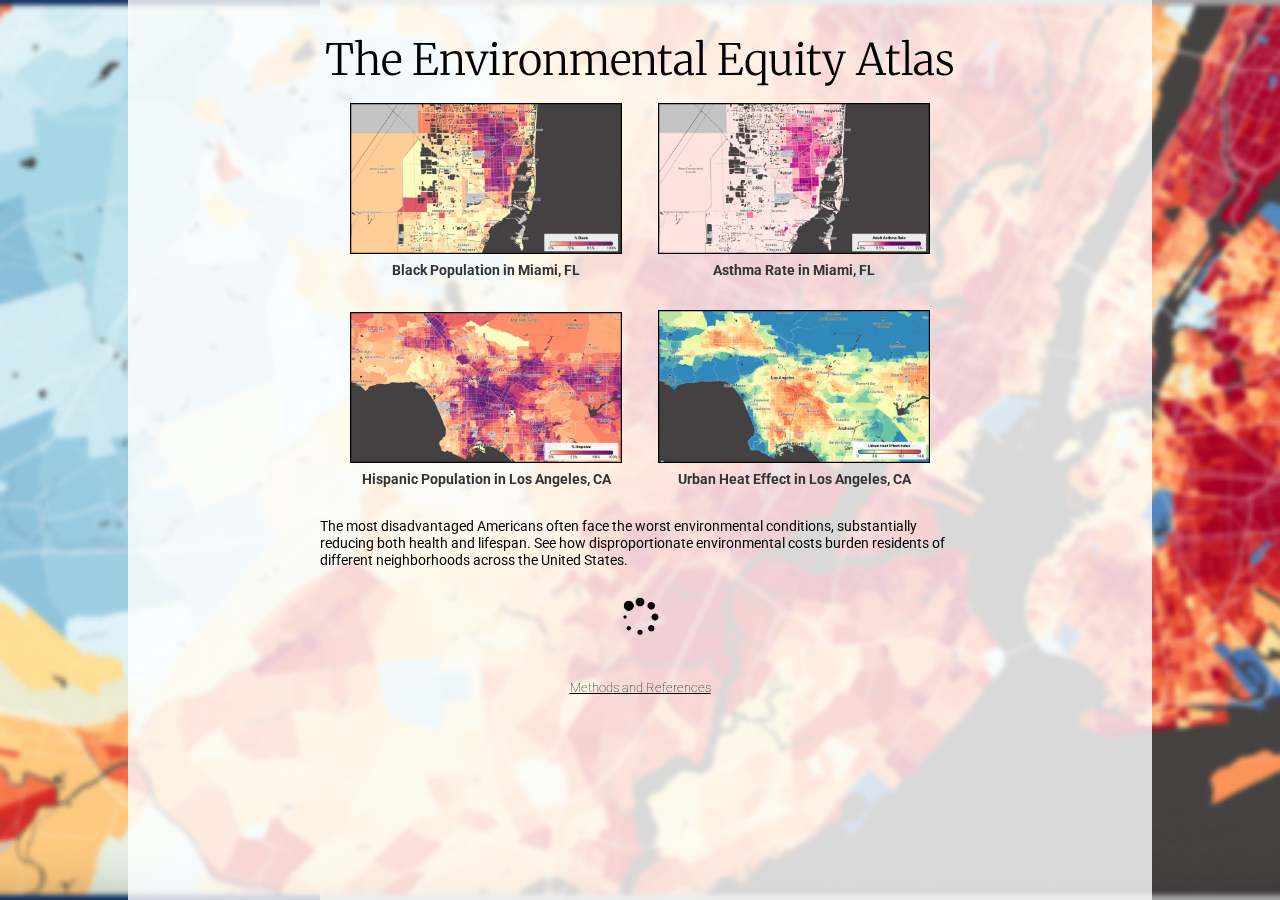
==== commit cceeb112: "updates to title screen, font-family, and responsiveness improvements" ====
--- a/index.html
+++ b/index.html
@@ -2,6 +2,11 @@
 <link rel="stylesheet" href="https://fonts.googleapis.com/css?family=Inter">
 <link href="https://fonts.googleapis.com/css2?family=Inter:wght@500;600;900&display=swap" rel="stylesheet">
 <link rel="stylesheet" href="https://api.mapbox.com/mapbox-gl-js/plugins/mapbox-gl-geocoder/v5.0.0/mapbox-gl-geocoder.css" type="text/css">
+<link href='https://fonts.googleapis.com/css?family=Merriweather' rel='stylesheet'>
+<link rel="preconnect" href="https://fonts.googleapis.com">
+<link rel="preconnect" href="https://fonts.gstatic.com" crossorigin>
+<link href="https://fonts.googleapis.com/css2?family=Inter:wght@500;600;900&display=swap" rel="stylesheet">
+<link href='https://fonts.googleapis.com/css?family=Roboto' rel='stylesheet'>
 <link href="https://api.mapbox.com/mapbox-gl-js/v2.10.0/mapbox-gl.css" rel="stylesheet">
 <script src="https://api.mapbox.com/mapbox-gl-js/v2.10.0/mapbox-gl.js"></script>
 <script src='https://npmcdn.com/@turf/turf/turf.min.js'></script>
@@ -16,10 +21,31 @@
 <div id="cover">
   <div id="main">
     <h1 id="title-main">The Environmental Equity Atlas</h1>
-    <p id="par">The most disadvantaged Americans often face the worst environmental conditions, substantially reducing both health and lifespan.</p>
-    <p id="par">See how disproportionate environmental costs burden residents of different neighborhoods across the United States.</p>
+
+    <div class="images">
+      <div class="comp-img">
+        <img class="img" src="miami-black.jpg" />
+        <div class="caption">Black Population in Miami, FL</div>
+      </div>
+      <div class="comp-img">
+        <img class="img" src="miami-asthma.jpg" />
+        <div class="caption">Asthma Rate in Miami, FL</div>
+      </div>
+    </div>
+    <div class="images">
+      <div class="comp-img">
+        <img class="img" src="la-hispanic.jpg" />
+        <div class="caption">Hispanic Population in Los Angeles, CA</div>
+      </div>
+      <div class="comp-img">
+        <img class="img" src="la-heat.jpg" />
+        <div class="caption">Urban Heat Effect in Los Angeles, CA</div>
+      </div>
+    </div>
+    
+    <p id="par">The most disadvantaged Americans often face the worst environmental conditions, substantially reducing both health and lifespan. See how disproportionate environmental costs burden residents of different neighborhoods across the United States.</p>
     <img id="spin" src="spin.gif"> 
-    <button id="load-button" onclick="hideCover();" >Explore</button>
+    <button id="load-button" onclick="hideCover();" >Explore Your Community</button>
     <a id="bottom-link-3" href="about.html"><h5 id="to-underline">Methods and References</h5></a>
 </div>
 </div>
@@ -62,7 +88,7 @@
             <span class="checkmark"></span>
             <div class="tooltip">
             <img src="info-icon.png" class="icon-img">
-            <span class="tooltiptext-b7" id="one">An aggregate environmental health statistic calculated as the average of a tract or county's percentile values for energy burden, low life expectancy, adult asthma rate, PM2.5 pollution, Diesel particulate pollution, DOT Travel Barriers, Lead Paint Risk, Proximity to NPL Superfund sites, CEJST threshold criteria exceeded, and adult coronary heart disease rate. <br><br>Source: EPA, EJScreen, DOT, CDC, CEJST
+            <span class="tooltiptext-b5" id="one">An aggregate environmental health statistic calculated as the average of a tract or county's percentile values for energy burden, low life expectancy, adult asthma rate, PM2.5 pollution, Diesel particulate pollution, DOT Travel Barriers, Lead Paint Risk, Proximity to NPL Superfund sites, CEJST threshold criteria exceeded, and adult coronary heart disease rate. <br><br>Source: EPA, EJScreen, DOT, CDC, CEJST
             </span>
           </div>
           </label>
@@ -72,7 +98,7 @@
             <span class="checkmark"></span>
             <div class="tooltip">
             <img src="info-icon.png" class="icon-img">
-            <span class="tooltiptext" id="one">Percent of the population who identifies as White. <br><br>Source: US Census’s ACS (2015-2019) via CEJST
+            <span class="tooltiptext-a2" id="one">Percent of the population who identifies as White. <br><br>Source: US Census’s ACS (2015-2019) via CEJST
             </span>
           </div>
           </label>
@@ -81,7 +107,7 @@
             <span class="checkmark"></span>
             <div class="tooltip">
               <img src="info-icon.png" class="icon-img">
-              <span class="tooltiptext" id="one">Percent of the population who identifies as Black or African American. <br><br>Source: US Census’s ACS (2015-2019) via CEJST
+              <span class="tooltiptext-a1" id="one">Percent of the population who identifies as Black or African American. <br><br>Source: US Census’s ACS (2015-2019) via CEJST
               </span>
             </div>
           </label>
@@ -90,7 +116,7 @@
             <span class="checkmark"></span>
             <div class="tooltip">
               <img src="info-icon.png" class="icon-img">
-              <span class="tooltiptext" id="one">Percent of the population who identifies as Hispanic. <br><br>Source: US Census’s ACS (2015-2019) via CEJST
+              <span class="tooltiptext-a1" id="one">Percent of the population who identifies as Hispanic. <br><br>Source: US Census’s ACS (2015-2019) via CEJST
               </span>
             </div>
           </label>
@@ -99,7 +125,7 @@
             <span class="checkmark"></span>
             <div class="tooltip">
               <img src="info-icon.png" class="icon-img">
-              <span class="tooltiptext-b2" id="one">Percent of the population below the 200% poverty line (approximately $26k/yr for an individual) after excluding students enrolled in higher education. <br><br>Source: US Census’s ACS (2015-2019) via CEJST
+              <span class="tooltiptext" id="one">Percent of the population below the 200% poverty line (approximately $26k/yr for an individual) after excluding students enrolled in higher education. <br><br>Source: US Census’s ACS (2015-2019) via CEJST
               </span>
             </div>
           </label>
@@ -108,7 +134,7 @@
             <span class="checkmark"></span>
             <div class="tooltip">
               <img src="info-icon.png" class="icon-img">
-              <span class="tooltiptext-a1" id="one">Median home value in dollars. <br><br>Source: US Census’s ACS (2015-2019) via CEJST
+              <span class="tooltiptext-a3" id="one">Median home value in dollars. <br><br>Source: US Census’s ACS (2015-2019) via CEJST
 
               </span>
             </div>
@@ -160,7 +186,7 @@
               </span>
             </div>
           </label>
-          <label class="container">Fire Risk
+          <label class="container" id="drop2">Fire Risk
             <input type="radio" name="radio" value="option14" onclick="checkboxClick(this);colorSwitch(layers_dict['fire_risk'])">
             <span class="checkmark"></span>
             <div class="tooltip">
@@ -169,7 +195,7 @@
               </span>
             </div>
           </label>
-          <label class="container">Housing Burden
+          <label class="container" id="drop">Housing Burden
             <input type="radio" name="radio" value="option15" onclick="checkboxClick(this);colorSwitch(layers_dict['housing_burden'])">
             <span class="checkmark"></span>
             <div class="tooltip">
@@ -189,7 +215,7 @@
           <span class="checkmark"></span>
           <div class="tooltip">
             <img src="info-icon.png" class="icon-img">
-            <span class="tooltiptext-b7" id="one">An aggregate environmental health statistic calculated as the average of a tract or county's percentile values for energy burden, low life expectancy, adult asthma rate, PM2.5 pollution, Diesel particulate pollution, DOT Travel Barriers, Lead Paint Risk, Proximity to NPL Superfund sites, CEJST threshold criteria exceeded, and adult coronary heart disease rate. <br><br>Source: EPA, EJScreen, DOT, CDC, CEJST
+            <span class="tooltiptext-b5" id="one">An aggregate environmental health statistic calculated as the average of a tract or county's percentile values for energy burden, low life expectancy, adult asthma rate, PM2.5 pollution, Diesel particulate pollution, DOT Travel Barriers, Lead Paint Risk, Proximity to NPL Superfund sites, CEJST threshold criteria exceeded, and adult coronary heart disease rate. <br><br>Source: EPA, EJScreen, DOT, CDC, CEJST
             </span>
           </div>
         </label>
@@ -301,7 +327,7 @@
               </span>
             </div>
           </label>
-          <label class="container">Leaky Underground Storage Tanks
+          <label class="container" id="drop3">Leaky Underground Storage Tanks
             <input type="radio" name="radio" value="option14" onclick="checkboxClick(this);colorSwitch(layers_dict['storage_tanks'])">
             <span class="checkmark"></span>
             <div class="tooltip">
@@ -338,7 +364,7 @@
           <span class="checkmark"></span>
           <div class="tooltip">
             <img src="info-icon.png" class="icon-img">
-            <span class="tooltiptext-b1" id="one">Percent of people 25 or older with less education whose high school education is less than a high school diploma. <br><br>Source: US Census’s ACS (2015-2019) via CEJST
+            <span class="tooltiptext" id="one">Percent of people 25 or older with less education whose high school education is less than a high school diploma. <br><br>Source: US Census’s ACS (2015-2019) via CEJST
             </span>
           </div>
         </label>
@@ -347,7 +373,7 @@
             <span class="checkmark"></span>
             <div class="tooltip">
               <img src="info-icon.png" class="icon-img">
-              <span class="tooltiptext" id="one">Percent of students not currently in higher education. <br><br>Source: US Census’s ACS (2015-2019) via CEJST
+              <span class="tooltiptext-a1" id="one">Percent of students not currently in higher education. <br><br>Source: US Census’s ACS (2015-2019) via CEJST
               </span>
             </div>
           </label>
@@ -374,7 +400,7 @@
             <span class="checkmark"></span>
             <div class="tooltip">
               <img src="info-icon.png" class="icon-img">
-              <span class="tooltiptext-a1" id="one">Median home value in dollars. <br><br>Source: US Census’s ACS (2015-2019) via CEJST
+              <span class="tooltiptext-a2" id="one">Median home value in dollars. <br><br>Source: US Census’s ACS (2015-2019) via CEJST
               </span>
             </div>
           </label>
@@ -383,7 +409,7 @@
             <span class="checkmark"></span>
             <div class="tooltip">
               <img src="info-icon.png" class="icon-img">
-              <span class="tooltiptext-a2" id="one">Reported rent cost for residents. <br><br>Source: Benz and Burney (2021)
+              <span class="tooltiptext-a3" id="one">Reported rent cost for residents. <br><br>Source: Benz and Burney (2021)
               </span>
             </div>
           </label>
@@ -392,7 +418,7 @@
             <span class="checkmark"></span>
             <div class="tooltip">
               <img src="info-icon.png" class="icon-img">
-              <span class="tooltiptext" id="one">Percent of homes where nobody over age 14 speaks English very well. <br><br>Source: US Census’s ACS (2015-2019) via CEJST
+              <span class="tooltiptext-a1" id="one">Percent of homes where nobody over age 14 speaks English very well. <br><br>Source: US Census’s ACS (2015-2019) via CEJST
               </span>
             </div>
           </label>
@@ -474,7 +500,7 @@
             <span class="checkmark"></span>
             <div class="tooltip">
               <img src="info-icon.png" class="icon-img">
-              <span class="tooltiptext-b4" id="one">Percent of agriculture value at risk due to fourteen main natural hazards (avalanche, coastal flooding, cold wave, drought, hail, heat wave, hurricane, ice storm, landslide, riverine flooding, strong wind, tornado, wildfire, and winter weather), many of which are associated with climate change. <br><br>Source: FEMA via CEJST
+              <span class="tooltiptext-b3" id="one">Percent of agriculture value at risk due to fourteen main natural hazards (avalanche, coastal flooding, cold wave, drought, hail, heat wave, hurricane, ice storm, landslide, riverine flooding, strong wind, tornado, wildfire, and winter weather), many of which are associated with climate change. <br><br>Source: FEMA via CEJST
               </span>
             </div>
           </label>
@@ -483,7 +509,7 @@
             <span class="checkmark"></span>
             <div class="tooltip">
               <img src="info-icon.png" class="icon-img">
-              <span class="tooltiptext-b4" id="one">Percent of building value at risk due to fourteen main natural hazards (avalanche, coastal flooding, cold wave, drought, hail, heat wave, hurricane, ice storm, landslide, riverine flooding, strong wind, tornado, wildfire, and winter weather), many of which are associated with climate change. <br><br>Source: FEMA via CEJST
+              <span class="tooltiptext-b3" id="one">Percent of building value at risk due to fourteen main natural hazards (avalanche, coastal flooding, cold wave, drought, hail, heat wave, hurricane, ice storm, landslide, riverine flooding, strong wind, tornado, wildfire, and winter weather), many of which are associated with climate change. <br><br>Source: FEMA via CEJST
               </span>
             </div>
           </label>
@@ -506,7 +532,7 @@
             <span class="checkmark"></span>
             <div class="tooltip">
               <img src="info-icon.png" class="icon-img">
-              <span class="tooltiptext-b2" id="one">Percent of the population below the 200% poverty line (approximately $26k/yr for an individual) after excluding students enrolled in higher education. <br><br>Source: US Census’s ACS (2015-2019) via CEJST
+              <span class="tooltiptext" id="one">Percent of the population below the 200% poverty line (approximately $26k/yr for an individual) after excluding students enrolled in higher education. <br><br>Source: US Census’s ACS (2015-2019) via CEJST
             </div>
           </label>
           <label class="container">Unemployment Rate
@@ -514,7 +540,7 @@
             <span class="checkmark"></span>
             <div class="tooltip">
               <img src="info-icon.png" class="icon-img">
-              <span class="tooltiptext" id="one">Percent of the labor force that is without unemployment. <br><br>Source: US Census’s ACS (2015-2019) via CEJST
+              <span class="tooltiptext-a1" id="one">Percent of the labor force that is without unemployment. <br><br>Source: US Census’s ACS (2015-2019) via CEJST
               </span>
             </div>
           </label>
@@ -523,7 +549,7 @@
             <span class="checkmark"></span>
             <div class="tooltip">
               <img src="info-icon.png" class="icon-img">
-              <span class="tooltiptext-b3" id="one">Tract or county is at or above the 65th percentile for percent of the population below the 200% poverty line (approximately $26k/yr for an individual) after excluding students in higher education. <br><br>Source: US Census’s ACS (2015-2019) via CEJST.
+              <span class="tooltiptext-b2" id="one">Tract or county is at or above the 65th percentile for percent of the population below the 200% poverty line (approximately $26k/yr for an individual) after excluding students in higher education. <br><br>Source: US Census’s ACS (2015-2019) via CEJST.
               </span>
             </div>
           </label>
@@ -532,7 +558,7 @@
             <span class="checkmark"></span>
             <div class="tooltip">
               <img src="info-icon.png" class="icon-img">
-              <span class="tooltiptext" id="one">Income is estimated from a neighboring census tract due to lack of data. <br><br>Source: US Census’s ACS (2015-2019) via CEJST
+              <span class="tooltiptext-a1" id="one">Income is estimated from a neighboring census tract due to lack of data. <br><br>Source: US Census’s ACS (2015-2019) via CEJST
               </span>
             </div>
           </label>
@@ -541,7 +567,7 @@
             <span class="checkmark"></span>
             <div class="tooltip">
               <img src="info-icon.png" class="icon-img">
-              <span class="tooltiptext-b1" id="one">2019 median household income divided by the 2019 median household income of neighboring census tracts. <br><br>Source: US Census’s ACS (2015-2019) via CEJST
+              <span class="tooltiptext" id="one">2019 median household income divided by the 2019 median household income of neighboring census tracts. <br><br>Source: US Census’s ACS (2015-2019) via CEJST
               </span>
             </div>
           </label>
@@ -550,7 +576,7 @@
             <span class="checkmark"></span>
             <div class="tooltip">
               <img src="info-icon.png" class="icon-img">
-              <span class="tooltiptext-b1" id="one">Percent of the population below the 200% poverty line (approximately $26k/yr for an individual). <br><br>Source: US Census’s ACS (2015-2019) via CEJST
+              <span class="tooltiptext-a1" id="one">Percent of the population below the 200% poverty line (approximately $26k/yr for an individual). <br><br>Source: US Census’s ACS (2015-2019) via CEJST
               </span>
             </div>
           </label>
@@ -559,7 +585,7 @@
             <span class="checkmark"></span>
             <div class="tooltip">
               <img src="info-icon.png" class="icon-img">
-              <span class="tooltiptext-b1" id="one">Percent of the population below the 100% poverty line (approximately $13k/yr for an individual). <br><br>Source: US Census’s ACS (2015-2019) via CEJST
+              <span class="tooltiptext-a1" id="one">Percent of the population below the 100% poverty line (approximately $13k/yr for an individual). <br><br>Source: US Census’s ACS (2015-2019) via CEJST
               </span>
             </div>
           </label>
@@ -591,7 +617,7 @@
             <span class="checkmark"></span>
             <div class="tooltip">
               <img src="info-icon.png" class="icon-img">
-              <span class="tooltiptext" id="one">Percent of the population who identifies as White. <br><br>Source: US Census’s ACS (2015-2019) via CEJST
+              <span class="tooltiptext-a2" id="one">Percent of the population who identifies as White. <br><br>Source: US Census’s ACS (2015-2019) via CEJST
               </span>
             </div>
           </label>
@@ -600,7 +626,7 @@
             <span class="checkmark"></span>
             <div class="tooltip">
               <img src="info-icon.png" class="icon-img">
-              <span class="tooltiptext" id="one">Percent of the population who identifies as Black or African American. <br><br>Source: US Census’s ACS (2015-2019) via CEJST
+              <span class="tooltiptext-a1" id="one">Percent of the population who identifies as Black or African American. <br><br>Source: US Census’s ACS (2015-2019) via CEJST
               </span>
             </div>
           </label>
@@ -609,7 +635,7 @@
             <span class="checkmark"></span>
             <div class="tooltip">
               <img src="info-icon.png" class="icon-img">
-              <span class="tooltiptext" id="one">Percent of the population who identifies as Hispanic. <br><br>Source: US Census’s ACS (2015-2019) via CEJST
+              <span class="tooltiptext-a1" id="one">Percent of the population who identifies as Hispanic. <br><br>Source: US Census’s ACS (2015-2019) via CEJST
               </span>
             </div>
           </label>
@@ -618,7 +644,7 @@
             <span class="checkmark"></span>
             <div class="tooltip">
               <img src="info-icon.png" class="icon-img">
-              <span class="tooltiptext" id="one">Percent of the population who identifies as Asian. <br><br>Source: US Census’s ACS (2015-2019) via CEJST
+              <span class="tooltiptext-a2" id="one">Percent of the population who identifies as Asian. <br><br>Source: US Census’s ACS (2015-2019) via CEJST
               </span>
             </div>
           </label>
@@ -627,7 +653,7 @@
             <span class="checkmark"></span>
             <div class="tooltip">
               <img src="info-icon.png" class="icon-img">
-              <span class="tooltiptext" id="one">Percent of the population who identifies as American Indian or Alaskan Native. <br><br>Source: US Census’s ACS (2015-2019) via CEJST
+              <span class="tooltiptext-a1" id="one">Percent of the population who identifies as American Indian or Alaskan Native. <br><br>Source: US Census’s ACS (2015-2019) via CEJST
               </span>
             </div>
           </label>
@@ -636,7 +662,7 @@
             <span class="checkmark"></span>
             <div class="tooltip">
               <img src="info-icon.png" class="icon-img">
-              <span class="tooltiptext" id="one">Percent of the population who identifies as Native Hawaiin or Pacific. <br><br>Source: US Census’s ACS (2015-2019) via CEJST
+              <span class="tooltiptext-a1" id="one">Percent of the population who identifies as Native Hawaiin or Pacific. <br><br>Source: US Census’s ACS (2015-2019) via CEJST
               </span>
             </div>
           </label>
@@ -645,7 +671,7 @@
             <span class="checkmark"></span>
             <div class="tooltip">
               <img src="info-icon.png" class="icon-img">
-              <span class="tooltiptext" id="one">Percent of the population who identifies with two or more races. <br><br>Source: US Census’s ACS (2015-2019) via CEJST
+              <span class="tooltiptext-a1" id="one">Percent of the population who identifies with two or more races. <br><br>Source: US Census’s ACS (2015-2019) via CEJST
               </span>
             </div>
           </label>
@@ -654,7 +680,7 @@
             <span class="checkmark"></span>
             <div class="tooltip">
               <img src="info-icon.png" class="icon-img">
-              <span class="tooltiptext" id="one">Percent of the population who identifies race as other. <br><br>Source: US Census’s ACS (2015-2019) via CEJST
+              <span class="tooltiptext-a1" id="one">Percent of the population who identifies race as other. <br><br>Source: US Census’s ACS (2015-2019) via CEJST
               </span>
             </div>
           </label>
@@ -663,7 +689,7 @@
             <span class="checkmark"></span>
             <div class="tooltip">
               <img src="info-icon.png" class="icon-img">
-              <span class="tooltiptext" id="one">Percent of the population who are under 10 years old. <br><br>Source: US Census’s ACS (2015-2019) via CEJST
+              <span class="tooltiptext-a1" id="one">Percent of the population who are under 10 years old. <br><br>Source: US Census’s ACS (2015-2019) via CEJST
               </span>
             </div>
           </label>
@@ -672,7 +698,7 @@
             <span class="checkmark"></span>
             <div class="tooltip">
               <img src="info-icon.png" class="icon-img">
-              <span class="tooltiptext-a1" id="one">Percent of the population who are aged 10-64. <br><br>Source: US Census’s ACS (2015-2019) via CEJST
+              <span class="tooltiptext-a2" id="one">Percent of the population who are aged 10-64. <br><br>Source: US Census’s ACS (2015-2019) via CEJST
               </span>
             </div>
           </label>
@@ -681,7 +707,7 @@
             <span class="checkmark"></span>
             <div class="tooltip">
               <img src="info-icon.png" class="icon-img">
-              <span class="tooltiptext" id="one">Percent of the population who are older than 65 years old. <br><br>Source: US Census’s ACS (2015-2019) via CEJST
+              <span class="tooltiptext-a1" id="one">Percent of the population who are older than 65 years old. <br><br>Source: US Census’s ACS (2015-2019) via CEJST
               </span>
             </div>
           </label>
@@ -690,7 +716,7 @@
             <span class="checkmark"></span>
             <div class="tooltip">
               <img src="info-icon.png" class="icon-img">
-              <span class="tooltiptext" id="one">Percentage of tract area that overlaps with federally designated tribal land. <br><br>Source: US Census’s ACS (2015-2019) via CEJST
+              <span class="tooltiptext-a1" id="one">Percentage of tract area that overlaps with federally designated tribal land. <br><br>Source: US Census’s ACS (2015-2019) via CEJST
               </span>
             </div>
           </label>
@@ -699,7 +725,7 @@
             <span class="checkmark"></span>
             <div class="tooltip">
               <img src="info-icon.png" class="icon-img">
-              <span class="tooltiptext-a1" id="one">Total population of census tract / county<br><br>Source: US Census’s ACS (2015-2019) via CEJST
+              <span class="tooltiptext-a2" id="one">Total population of census tract / county<br><br>Source: US Census’s ACS (2015-2019) via CEJST
               </span>
             </div>
           </label>
@@ -740,7 +766,7 @@
             <span class="checkmark"></span>
             <div class="tooltip">
               <img src="info-icon.png" class="icon-img">
-              <span class="tooltiptext-b3" id="one">Census tract exceeds at least one environmental, climate, socioeconomic or other burden without consideration of neighboring census tracts per the White House’s Climate and Economic Justice Screening Tool. <br><br>Source: CEJST
+              <span class="tooltiptext-b2" id="one">Census tract exceeds at least one environmental, climate, socioeconomic or other burden without consideration of neighboring census tracts per the White House’s Climate and Economic Justice Screening Tool. <br><br>Source: CEJST
               </span>
             </div>
           </label>
@@ -798,7 +824,7 @@
             <span class="checkmark"></span>
             <div class="tooltip">
               <img src="info-icon.png" class="icon-img">
-              <span class="tooltiptext-b4" id="one">Census tract is at or above 90th percentile for barriers to mobility and transportation access and is at or above the 65th percentile for the share of the population below the 200% poverty line (approximately $26k/yr for an individual). <br><br>Source: CEJST, DOT, US Census’s ACS (2015-2019)
+              <span class="tooltiptext-b3" id="one">Census tract is at or above 90th percentile for barriers to mobility and transportation access and is at or above the 65th percentile for the share of the population below the 200% poverty line (approximately $26k/yr for an individual). <br><br>Source: CEJST, DOT, US Census’s ACS (2015-2019)
               </span>
             </div>
           </label>
@@ -928,7 +954,7 @@
             <span class="checkmark"></span>
             <div class="tooltip">
               <img src="info-icon.png" class="icon-img">
-              <span class="tooltiptext-b4" id="one">Census tract is at or above 90th percentile for share of the population below the 200% poverty line (approximately $26k/yr/year for an individual) and is at or above the 90th percentile for the share of the population older than 25 years old with less than a high school education. <br><br>Source: CEJST, US Census’s ACS (2015-2019)
+              <span class="tooltiptext-b3" id="one">Census tract is at or above 90th percentile for share of the population below the 200% poverty line (approximately $26k/yr/year for an individual) and is at or above the 90th percentile for the share of the population older than 25 years old with less than a high school education. <br><br>Source: CEJST, US Census’s ACS (2015-2019)
               </span>
             </div>
           </label>
@@ -937,7 +963,7 @@
             <span class="checkmark"></span>
             <div class="tooltip">
               <img src="info-icon.png" class="icon-img">
-              <span class="tooltiptext-b5" id="one">Census tract is at or above 90th percentile for the percent of the population at risk of death or injury due to the fourteen main natural hazards and is at or above the 65th percentile for the share of the population below the 200% poverty line (approximately $26k/yr for an individual). <br><br>Source: CEJST, FEMA, US Census’s ACS (2015-2019)
+              <span class="tooltiptext-b4" id="one">Census tract is at or above 90th percentile for the percent of the population at risk of death or injury due to the fourteen main natural hazards and is at or above the 65th percentile for the share of the population below the 200% poverty line (approximately $26k/yr for an individual). <br><br>Source: CEJST, FEMA, US Census’s ACS (2015-2019)
               </span>
             </div>
           </label>
@@ -1034,7 +1060,7 @@
             <span class="checkmark"></span>
             <div class="tooltip">
               <img src="info-icon.png" class="icon-img">
-              <span class="tooltiptext-b5" id="one">Census tract is at or above 90th percentile for the average modeled concentrations of chemical toxins in streams within 500 meters and is at or above the 65th percentile for the share of the population below the 200% poverty line (approximately $26k/yr for an individual). <br><br>Source: CEJST, EPA, EJScreen, US Census’s ACS (2015-2019)
+              <span class="tooltiptext-b4" id="one">Census tract is at or above 90th percentile for the average modeled concentrations of chemical toxins in streams within 500 meters and is at or above the 65th percentile for the share of the population below the 200% poverty line (approximately $26k/yr for an individual). <br><br>Source: CEJST, EPA, EJScreen, US Census’s ACS (2015-2019)
               </span>
             </div>
           </label>
@@ -1052,7 +1078,7 @@
             <span class="checkmark"></span>
             <div class="tooltip">
               <img src="info-icon.png" class="icon-img">
-              <span class="tooltiptext-b4" id="one">Census tract is at or above 90th percentile for adult coronary heart disease and angina rate and is at or above the 65th percentile for the share of the population below the 200% poverty line (approximately $26k/yr for an individual). <br><br>Source: CEJST, CDC, US Census’s ACS (2015-2019)
+              <span class="tooltiptext-b3" id="one">Census tract is at or above 90th percentile for adult coronary heart disease and angina rate and is at or above the 65th percentile for the share of the population below the 200% poverty line (approximately $26k/yr for an individual). <br><br>Source: CEJST, CDC, US Census’s ACS (2015-2019)
               </span>
             </div>
           </label>
@@ -1061,7 +1087,7 @@
             <span class="checkmark"></span>
             <div class="tooltip">
               <img src="info-icon.png" class="icon-img">
-              <span class="tooltiptext-b3" id="one">Census tract is at or below 10th percentile median household income relative to nearby census tracts and is at or above the 90th percentile for the share of the population older than 25 years old with less than a high school education. <br><br>Source: CEJST, US Census’s ACS (2015-2019)
+              <span class="tooltiptext-b2" id="one">Census tract is at or below 10th percentile median household income relative to nearby census tracts and is at or above the 90th percentile for the share of the population older than 25 years old with less than a high school education. <br><br>Source: CEJST, US Census’s ACS (2015-2019)
               </span>
             </div>
           </label>
--- a/styles.css
+++ b/styles.css
@@ -71,7 +71,7 @@
     -moz-user-select: none;
     -ms-user-select: none;
     user-select: none;
-    font-family: 'Inter';
+    font-family: 'Roboto';
     padding-top:0rem;
   }
   
@@ -134,7 +134,7 @@
     padding-bottom:0.3rem;
     padding-left:1rem;
     border: none; 
-    font-family: 'Inter';
+    font-family: 'Roboto';
     font-weight:500;
     margin-top: 1rem;
     margin-left: 1rem;
@@ -147,7 +147,7 @@
 .section-title{
     color:#1D4D99;
     font-weight:600;
-    font-family: 'Inter', sans-serif;
+    font-family: 'Roboto', sans-serif;
     font-size:1.3rem;
     padding-top:0.7rem;
     padding-bottom:1rem;
@@ -158,7 +158,7 @@
 .title{
     color:white;
     font-weight:600;
-    font-family: 'Inter', sans-serif;
+    font-family: 'Roboto', sans-serif;
     font-size:1.5rem;
     padding-left:5.3rem;
     padding-top:1rem;
@@ -202,14 +202,14 @@
     bottom:0;
     left:0;
     color:white;
-    font-family: "Inter";
+    font-family: 'Roboto';
     font-weight:600;
     display:inline-block;
     padding-left:1rem;
     padding-right:1rem;
-    padding-top:0.6rem;
+    padding-top:0rem;
     padding-bottom:0rem;
-    margin-bottom:0.8rem;
+    margin-bottom:0.85rem;
 }
 
 .bottom-links{
@@ -235,7 +235,7 @@
 
 h5{
   font-weight:100;
-  font-family: 'Inter', sans-serif;
+  font-family: 'Roboto', sans-serif;
 }
 
 #zoom-tract-info{
@@ -298,7 +298,7 @@
   position:absolute;
   left:21rem;
   top:13.75rem;
-  font-family: 'Inter';
+  font-family: 'Roboto';
   color:#1D4D99;
   font-size:1.3rem;
   font-weight:600;
@@ -308,7 +308,7 @@
   position:absolute;
   left:20.5rem;
   top:2.4rem;
-  font-family: 'Inter';
+  font-family: 'Roboto';
   color: #1D4D99;
   font-size:1rem;
   font-weight:600;
@@ -328,7 +328,7 @@
   position:absolute;
   left:32.45rem;
   top:11rem;
-  font-family: 'Inter';
+  font-family: 'Roboto';
   color:#000;
   font-size:0.9rem;
   font-weight:600;
@@ -338,7 +338,7 @@
   position:absolute;
   left:32.45rem;
   top:5rem;
-  font-family: 'Inter';
+  font-family: 'Roboto';
   color:#000;
   font-size:0.9rem;
   font-weight:600;
@@ -358,34 +358,62 @@
     -moz-background-size: cover;
     -o-background-size: cover;
     background-size: cover;
-    font-family: Inter;
+    font-family: 'Roboto';
     }
 
 
   #main{
     background: rgba(255, 255, 255, 0.8);
     text-align:center;
-    margin-left:34vw;
-    margin-right:34vw;
-    margin-top: 25vh;
+    margin-left:10vw;
+    margin-right:10vw;
+    margin-top: 0vh;
+    height: 100vh;
   }
 
   #title-main{
-    text-shadow: 0px 1px, 1px 0px, 1px 1px;
+    font-family: 'Merriweather';
+    font-weight: 700;
     padding-left: 1rem;
     padding-right: 1rem;
     padding-top:2rem;
     font-weight:200;
-    font-size:1.7rem;
+    font-size:2.7rem;
     padding-bottom: 0;
     margin-bottom:0;
-  }
+    margin-top:0
+  }
+
+  .comp-img {
+    display: inline-block;
+    margin-left: auto;
+    margin-right: auto;
+    padding: 1rem;
+    text-align: center;
+  }
+  
+  .img {
+    width: 17rem;
+  }
+  
+  .images {
+    text-align: center;
+  }
+  
+  .caption {
+    font-size: 14px;
+    color: #333;
+    margin-top: 0.5rem;
+    font-weight:bold;
+  }
+  
 
   #par{
+    font-size:0.95rem;
     text-align: left;
-    padding-left:2rem;
-    padding-right:2rem;
-    padding-top:0.5rem;
+    padding-left:12rem;
+    padding-right:12rem;
+    padding-top:0rem;
     padding-bottom:0rem;
   }
 
@@ -393,15 +421,15 @@
     display:none;
     font-weight:100;
     color:white;
-    font-family:Inter;
+    font-family:'Roboto';
     background-color:black;
     opacity: 100% !important;
     border:none;
     margin-top:1rem;
     padding-left:6rem;
     padding-right:6rem;
-    padding-top:1rem;
-    padding-bottom:1rem;
+    padding-top:0.7rem;
+    padding-bottom:0.7rem;
     font-size: 1.5rem;
     cursor:pointer;
   }
@@ -415,11 +443,12 @@
   #bottom-link-3{
     text-decoration: none;
     color:black;
+    margin-bottom:5rem;
   }
 
   #spin{
     width:2.5rem;
-    padding:1.18rem;
+    padding:0.845rem;
   }
 
 #tip{
@@ -436,7 +465,7 @@
 background-color:#1D4D99;
 color:white;
 margin-top:0;
-font-family: 'Inter';
+font-family: 'Roboto';
 font-weight: 100;
 padding:0.75rem;
 padding-left:8.5rem;
@@ -446,7 +475,7 @@
 font-size: 1.1rem;
 font-weight:100;
 color:black;
-font-family:'Inter';
+font-family:'Roboto';
 padding-left:0.75rem;
 padding-right:0.75rem;
 }
@@ -460,7 +489,7 @@
 #tip-button{
   font-weight:100;
   color:white;
-  font-family:Inter;
+  font-family:'Roboto';
   background-color:black;
   border:none;
   margin-top:1rem;
@@ -508,7 +537,7 @@
 }
 
 .tooltiptext {
-  font-family: 'Inter';
+  font-family: 'Roboto';
   visibility: hidden;
   width: 20rem;
   background-color: #1d4d99;
@@ -544,6 +573,11 @@
 .tooltip:hover .tooltiptext-a2 {
   visibility: visible;
 }
+
+.tooltip:hover .tooltiptext-a3 {
+  visibility: visible;
+}
+
 .tooltip:hover .tooltiptext-b1 {
   visibility: visible;
 }
@@ -568,9 +602,31 @@
 .tooltip:hover .tooltiptext-b7 {
   visibility: visible;
 }
+.tooltip:hover .tooltiptext-b8 {
+  visibility: visible;
+}
+.tooltip:hover .tooltiptext-b9 {
+  visibility: visible;
+}
+
+.tooltip:hover .tooltiptext-b10 {
+  visibility: visible;
+}
+
+.tooltip:hover .tooltiptext-b11 {
+  visibility: visible;
+}
+
+.tooltip:hover .tooltiptext-b12 {
+  visibility: visible;
+}
+
+.tooltip:hover .tooltiptext-b13 {
+  visibility: visible;
+}
 
 .tooltiptext-a1 {
-  font-family: 'Inter';
+  font-family: 'Roboto';
   visibility: hidden;
   width: 20rem;
   background-color: #1d4d99;
@@ -586,23 +642,38 @@
 }
 
 .tooltiptext-a2 {
-  font-family: 'Inter';
-  visibility: hidden;
-  width: 20rem;
-  background-color: #1d4d99;
-  color: white;
-  text-align: left;
-  border-radius: 6px;
-  padding: 1rem;
-  position: absolute;
-  z-index: 1;
-  top: -2.3rem;
+  font-family: 'Roboto';
+  visibility: hidden;
+  width: 20rem;
+  background-color: #1d4d99;
+  color: white;
+  text-align: left;
+  border-radius: 6px;
+  padding: 1rem;
+  position: absolute;
+  z-index: 1;
+  top: -2.25rem;
+  left: 130%;
+  font-size:0.9rem;
+}
+.tooltiptext-a3 {
+  font-family: 'Roboto';
+  visibility: hidden;
+  width: 20rem;
+  background-color: #1d4d99;
+  color: white;
+  text-align: left;
+  border-radius: 6px;
+  padding: 1rem;
+  position: absolute;
+  z-index: 1;
+  top: -2.18rem;
   left: 130%;
   font-size:0.9rem;
 }
 
 .tooltiptext-b1 {
-  font-family: 'Inter';
+  font-family: 'Roboto';
   visibility: hidden;
   width: 20rem;
   background-color: #1d4d99;
@@ -618,7 +689,7 @@
 }
 
 .tooltiptext-b2 {
-  font-family: 'Inter';
+  font-family: 'Roboto';
   visibility: hidden;
   width: 20rem;
   background-color: #1d4d99;
@@ -634,7 +705,7 @@
 }
 
 .tooltiptext-b3 {
-  font-family: 'Inter';
+  font-family: 'Roboto';
   visibility: hidden;
   width: 20rem;
   background-color: #1d4d99;
@@ -650,7 +721,7 @@
 }
 
 .tooltiptext-b4 {
-  font-family: 'Inter';
+  font-family: 'Roboto';
   visibility: hidden;
   width: 20rem;
   background-color: #1d4d99;
@@ -666,23 +737,23 @@
 }
 
 .tooltiptext-b5 {
-  font-family: 'Inter';
-  visibility: hidden;
-  width: 20rem;
-  background-color: #1d4d99;
-  color: white;
-  text-align: left;
-  border-radius: 6px;
-  padding: 1rem;
-  position: absolute;
-  z-index: 1;
-  top: -6rem;
+  font-family: 'Roboto';
+  visibility: hidden;
+  width: 20rem;
+  background-color: #1d4d99;
+  color: white;
+  text-align: left;
+  border-radius: 6px;
+  padding: 1rem;
+  position: absolute;
+  z-index: 1;
+  top: -5.95rem;
   left: 130%;
   font-size:0.9rem;
 }
 
 .tooltiptext-b6 {
-  font-family: 'Inter';
+  font-family: 'Roboto';
   visibility: hidden;
   width: 20rem;
   background-color: #1d4d99;
@@ -698,7 +769,7 @@
 }
 
 .tooltiptext-b7 {
-  font-family: 'Inter';
+  font-family: 'Roboto';
   visibility: hidden;
   width: 20rem;
   background-color: #1d4d99;
@@ -711,4 +782,247 @@
   top: -6.65rem;
   left: 130%;
   font-size:0.9rem;
-}+}
+
+.tooltiptext-b8 {
+  font-family: 'Roboto';
+  visibility: hidden;
+  width: 20rem;
+  background-color: #1d4d99;
+  color: white;
+  text-align: left;
+  border-radius: 6px;
+  padding: 1rem;
+  position: absolute;
+  z-index: 1;
+  top: -7rem;
+  left: 130%;
+  font-size:0.9rem;
+}
+.tooltiptext-b9 {
+  font-family: 'Roboto';
+  visibility: hidden;
+  width: 20rem;
+  background-color: #1d4d99;
+  color: white;
+  text-align: left;
+  border-radius: 6px;
+  padding: 1rem;
+  position: absolute;
+  z-index: 1;
+  top: -7.35rem;
+  left: 130%;
+  font-size:0.9rem;
+}
+
+.tooltiptext-b10 {
+  font-family: 'Roboto';
+  visibility: hidden;
+  width: 20rem;
+  background-color: #1d4d99;
+  color: white;
+  text-align: left;
+  border-radius: 6px;
+  padding: 1rem;
+  position: absolute;
+  z-index: 1;
+  top: -7.7rem;
+  left: 130%;
+  font-size:0.9rem;
+}
+
+.tooltiptext-b11 {
+  font-family: 'Roboto';
+  visibility: hidden;
+  width: 20rem;
+  background-color: #1d4d99;
+  color: white;
+  text-align: left;
+  border-radius: 6px;
+  padding: 1rem;
+  position: absolute;
+  z-index: 1;
+  top: -8.05rem;
+  left: 130%;
+  font-size:0.9rem;
+}
+
+.tooltiptext-b12 {
+  font-family: 'Roboto';
+  visibility: hidden;
+  width: 20rem;
+  background-color: #1d4d99;
+  color: white;
+  text-align: left;
+  border-radius: 6px;
+  padding: 1rem;
+  position: absolute;
+  z-index: 1;
+  top: -8.4rem;
+  left: 130%;
+  font-size:0.9rem;
+}
+
+.tooltiptext-b13 {
+  font-family: 'Roboto';
+  visibility: hidden;
+  width: 20rem;
+  background-color: #1d4d99;
+  color: white;
+  text-align: left;
+  border-radius: 6px;
+  padding: 1rem;
+  position: absolute;
+  z-index: 1;
+  top: -8.75rem;
+  left: 130%;
+  font-size:0.9rem;
+}
+
+@media screen and (max-width: 1400px) {
+  #par {
+    font-size:0.9rem;
+  }
+}
+
+@media screen and (max-width: 1200px) {
+  #par {
+    font-size:0.8rem;
+  }
+}
+
+@media screen and (min-width: 1400px) {
+  #par {
+    padding-left: 15rem;  
+    padding-right: 15rem;  
+}
+}
+
+@media screen and (min-width: 1600px) {
+  #par {
+    padding-left: 20rem;  
+    padding-right: 20rem;  
+}
+}
+
+@media screen and (max-height: 700px) {
+.img{
+  width:16rem;
+}
+}
+
+@media screen and (max-height: 680px) {
+  #title-main{
+    font-size: 2.4rem;
+  }
+  }
+
+  @media screen and (max-height: 665px) {
+    #drop{
+      visibility: hidden;
+    }
+
+    #title-main{
+      font-size: 2.2rem;
+    }
+    .img{
+      width:15rem;
+    }
+    }
+
+@media screen and (max-height: 650px) {
+
+  .img{
+    width:14rem;
+  }
+  }
+
+  @media screen and (max-height: 640px) {
+
+    #title-main{
+      font-size: 2rem;
+    }
+
+      #load-button{
+        display:none;
+        font-weight:100;
+        color:white;
+        font-family:'Roboto';
+        background-color:black;
+        opacity: 100% !important;
+        border:none;
+        margin-top:1rem;
+        padding-left:6rem;
+        padding-right:6rem;
+        padding-top:0.5rem;
+        padding-bottom:0.5rem;
+        font-size: 1.3rem;
+        cursor:pointer;
+      }
+      #drop2{
+        visibility: hidden;
+      }
+      #drop3{
+        visibility: hidden;
+      }
+
+      }
+
+      @media screen and (max-height: 620px) {
+
+
+        #title-main{
+          font-size: 1.8rem;
+        }
+    
+          #load-button{
+            display:none;
+            font-weight:100;
+            color:white;
+            font-family:'Roboto';
+            background-color:black;
+            opacity: 100% !important;
+            border:none;
+            margin-top:1rem;
+            padding-left:6rem;
+            padding-right:6rem;
+            padding-top:0.4rem;
+            padding-bottom:0.4rem;
+            font-size: 1.1rem;
+            cursor:pointer;
+          }
+    
+          }
+
+          @media screen and (max-height: 610px) {
+
+            #par{
+              font-size:0.8rem;
+            }
+
+            #title-main{
+              font-size: 1.7rem;
+            }
+        
+              #load-button{
+                display:none;
+                font-weight:100;
+                color:white;
+                font-family:'Roboto';
+                background-color:black;
+                opacity: 100% !important;
+                border:none;
+                margin-top:1rem;
+                padding-left:4rem;
+                padding-right:4rem;
+                padding-top:0.35rem;
+                padding-bottom:0.35rem;
+                font-size: 1rem;
+                cursor:pointer;
+              }
+        
+              }
+
+              @media screen and (max-height: 600px) {
+                .img{width:13rem;}
+              }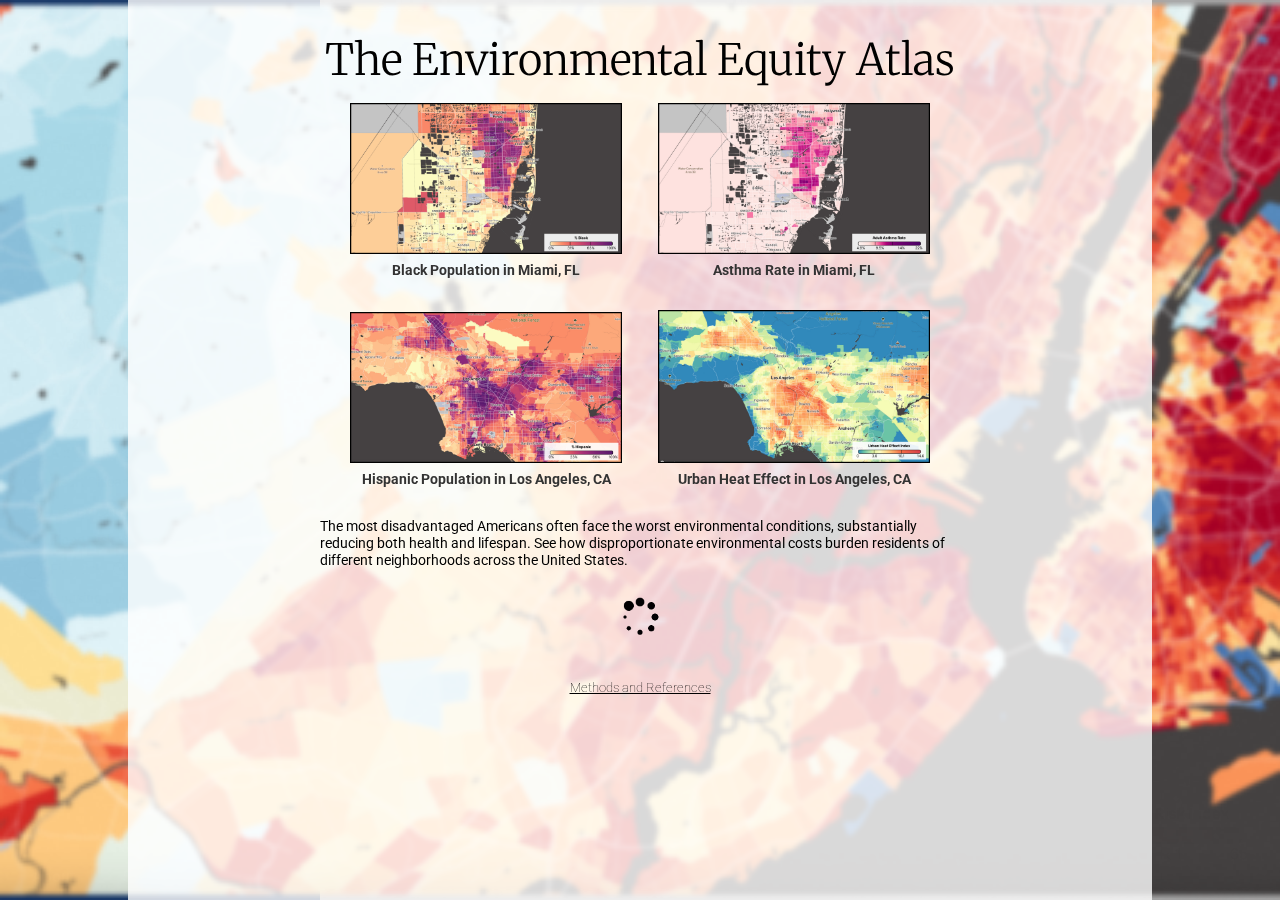
==== commit 804f02e6: "switched contact to share" ====
--- a/index.html
+++ b/index.html
@@ -1145,7 +1145,7 @@
 <img id="top-logo" src="./logo-white.png">
 <div id="bottom-links">
     <p id="about" class="bottom-link"><a>About</a></p>
-    <p id="methods" class="bottom-link"><a>Methods</a></p>
+    <p id="share" class="bottom-link"><a>Share</a></p>
     <p id="contact" class="bottom-link"><a>Contact</a></p>
 </div>
 <script src="scripts.js"></script>
--- a/styles.css
+++ b/styles.css
@@ -226,11 +226,11 @@
 }
 
 #contact{
-  left:6.4rem;
-}
-
-#methods{
-  left:12.8rem;
+  left:6.65rem;
+}
+
+#share{
+  left:13.6rem;
 }
 
 h5{
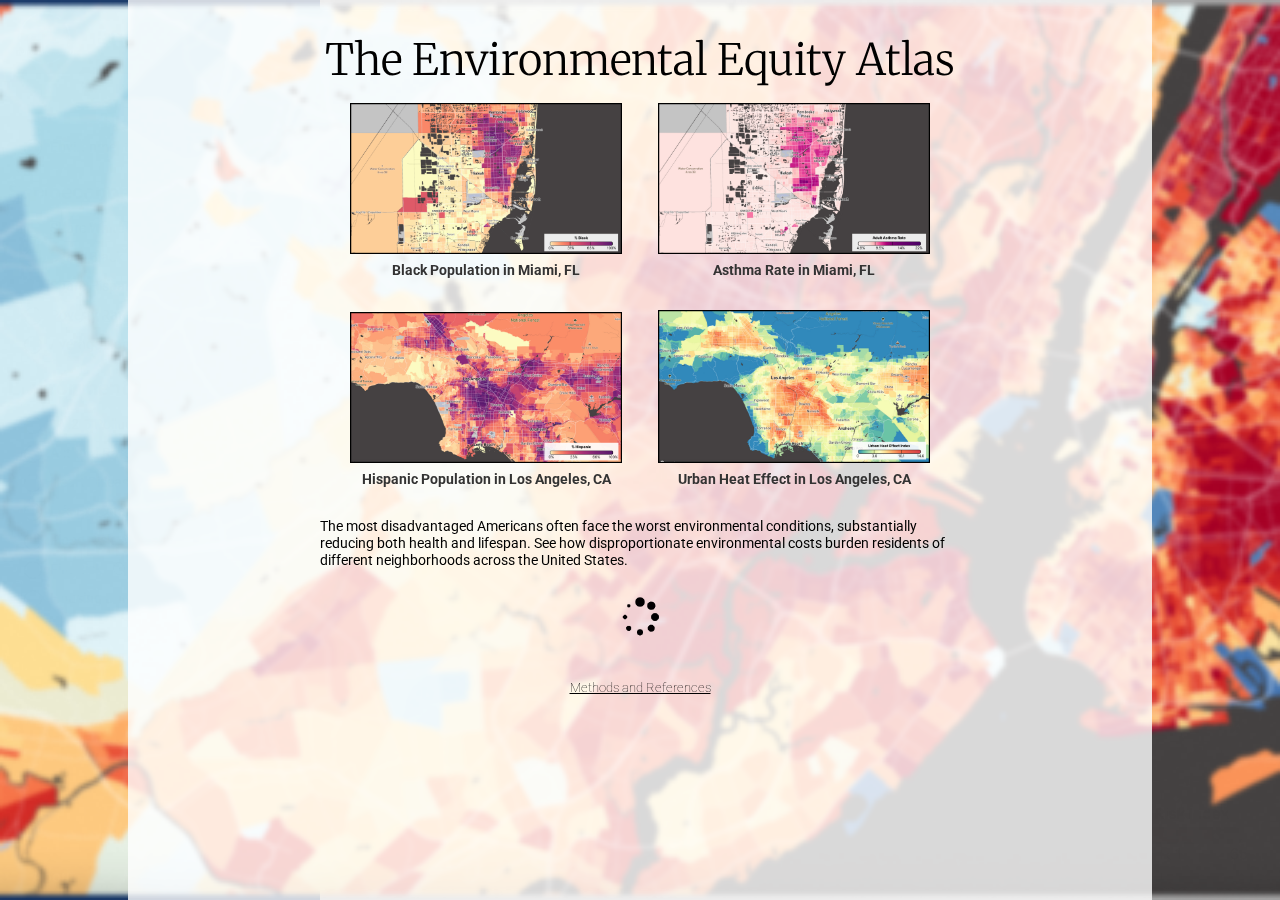
==== commit bd03a9dc: "map finished" ====
--- a/index.html
+++ b/index.html
@@ -46,7 +46,7 @@
     <p id="par">The most disadvantaged Americans often face the worst environmental conditions, substantially reducing both health and lifespan. See how disproportionate environmental costs burden residents of different neighborhoods across the United States.</p>
     <img id="spin" src="spin.gif"> 
     <button id="load-button" onclick="hideCover();" >Explore Your Community</button>
-    <a id="bottom-link-3" href="about.html"><h5 id="to-underline">Methods and References</h5></a>
+    <a id="bottom-link-3"  target="_blank" href="site-template/index.html#two"><h5 id="to-underline">Methods and References</h5></a>
 </div>
 </div>
 
@@ -1144,9 +1144,9 @@
       
 <img id="top-logo" src="./logo-white.png">
 <div id="bottom-links">
-    <p id="about" class="bottom-link"><a>About</a></p>
-    <p id="share" class="bottom-link"><a>Share</a></p>
-    <p id="contact" class="bottom-link"><a>Contact</a></p>
+    <p id="about" class="bottom-link"><a class="hide" target="_blank" href="site-template/index.html#one">About</a></p>
+    <p id="share" class="bottom-link"><a class="hide" target="_blank" href="site-template/index.html#four">Share</a></p>
+    <p id="contact" class="bottom-link"><a class="hide" target="_blank" href="site-template/index.html#two">Methods</a></p>
 </div>
 <script src="scripts.js"></script>
 </div>
--- a/styles.css
+++ b/styles.css
@@ -877,6 +877,11 @@
   top: -8.75rem;
   left: 130%;
   font-size:0.9rem;
+}
+
+.hide{
+  color:white;
+  text-decoration: none;
 }
 
 @media screen and (max-width: 1400px) {
@@ -1025,4 +1030,5 @@
 
               @media screen and (max-height: 600px) {
                 .img{width:13rem;}
-              }+              }
+
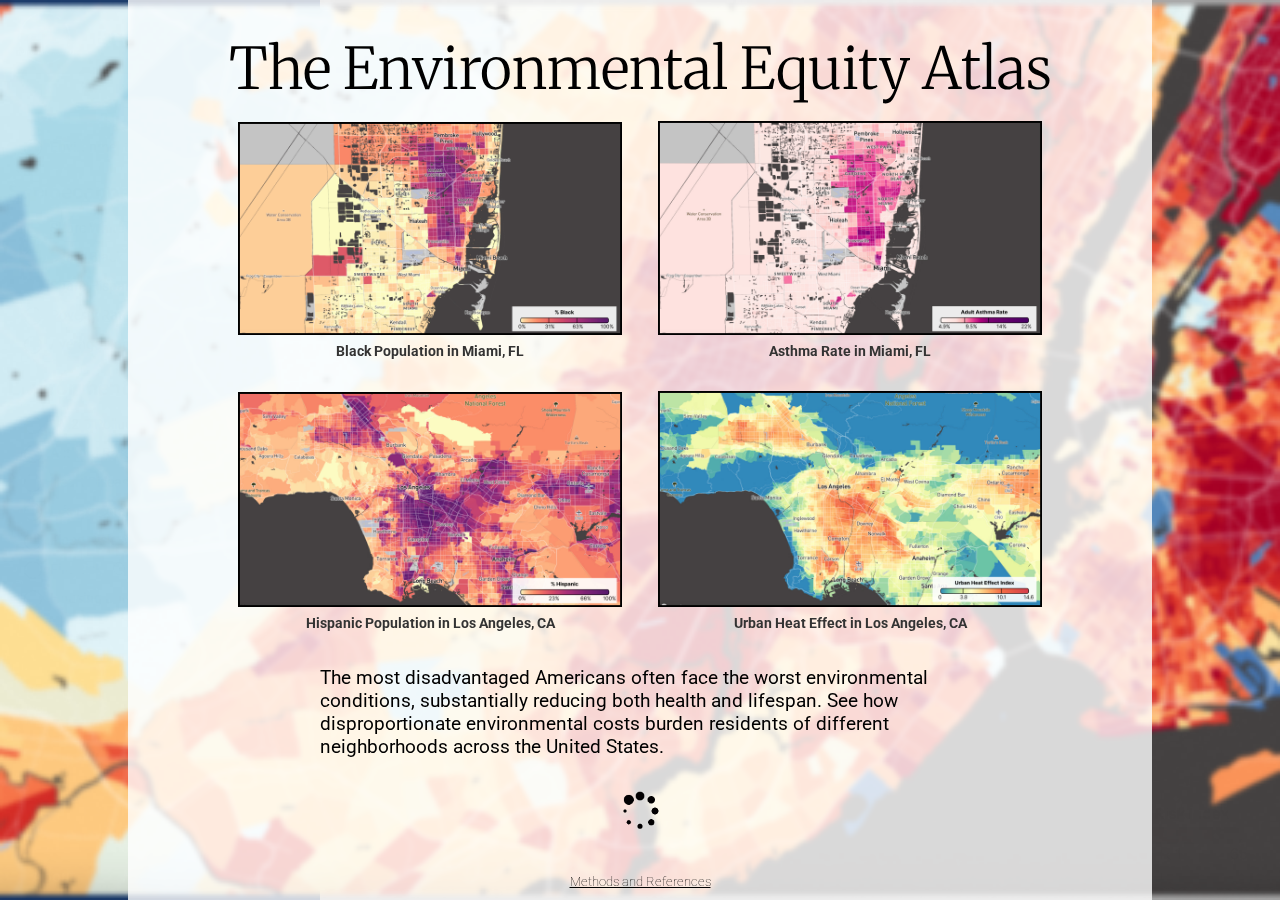
==== commit 32cf29f7: "responsiveness fixes" ====
--- a/index.html
+++ b/index.html
@@ -12,7 +12,7 @@
 <script src='https://npmcdn.com/@turf/turf/turf.min.js'></script>
 <script src="https://api.mapbox.com/mapbox-gl-js/plugins/mapbox-gl-geocoder/v5.0.0/mapbox-gl-geocoder.min.js"></script>
 <link rel="stylesheet" href="https://api.mapbox.com/mapbox-gl-js/plugins/mapbox-gl-geocoder/v5.0.0/mapbox-gl-geocoder.css" type="text/css">
-
+<meta name="viewport" content="width=device-width, initial-scale=1">
 
 
 <html>
@@ -63,7 +63,7 @@
     <div id="nav-bar">
         <span id="nav-top"></span>
         <span id="nav-bottom"></span>
-        <h1 class="title">Environmental EQ</h1>
+        <a href="site-template/index.html" style="text-decoration: none;"><h1 class="title">Environmental EQ</h1></a>
     <div id="dropdown-container">
         <select id="dropdown-menu" onchange="switchDiv()">
           <option value="" selected disabled hidden>Select Layers</option>
@@ -1142,7 +1142,7 @@
 </div>
 
       
-<img id="top-logo" src="./logo-white.png">
+<a href="site-template/index.html"><img id="top-logo" src="./logo-white.png"></a>
 <div id="bottom-links">
     <p id="about" class="bottom-link"><a class="hide" target="_blank" href="site-template/index.html#one">About</a></p>
     <p id="share" class="bottom-link"><a class="hide" target="_blank" href="site-template/index.html#four">Share</a></p>
--- a/styles.css
+++ b/styles.css
@@ -878,6 +878,7 @@
   left: 130%;
   font-size:0.9rem;
 }
+
 
 .hide{
   color:white;
@@ -1032,3 +1033,553 @@
                 .img{width:13rem;}
               }
 
+              @media screen and (min-height: 740px) {
+
+                #title-main{
+                  font-family: 'Merriweather';
+                  font-weight: 700;
+                  padding-left: 1rem;
+                  padding-right: 1rem;
+                  padding-top:2rem;
+                  font-weight:200;
+                  font-size:2.8rem;
+                  padding-bottom: 0;
+                  margin-bottom:0;
+                  margin-top:0
+                }
+              
+                .comp-img {
+                  display: inline-block;
+                  margin-left: auto;
+                  margin-right: auto;
+                  padding: 1rem;
+                  text-align: center;
+                }
+                
+                .img {
+                  width: 18rem;
+                }
+                
+                .images {
+                  text-align: center;
+                }
+                
+                .caption {
+                  font-size: 14px;
+                  color: #333;
+                  margin-top: 0.5rem;
+                  font-weight:bold;
+                }
+                
+              
+                #par{
+                  font-size:0.95rem;
+                  text-align: left;
+                  padding-left:12rem;
+                  padding-right:12rem;
+                  padding-top:0rem;
+                  padding-bottom:0rem;
+                }
+              
+              }
+
+@media screen and (min-height: 785px) {
+
+  #title-main{
+    font-family: 'Merriweather';
+    font-weight: 700;
+    padding-left: 1rem;
+    padding-right: 1rem;
+    padding-top:2rem;
+    font-weight:200;
+    font-size:2.9rem;
+    padding-bottom: 0;
+    margin-bottom:0;
+    margin-top:0
+  }
+
+  .comp-img {
+    display: inline-block;
+    margin-left: auto;
+    margin-right: auto;
+    padding: 1rem;
+    text-align: center;
+  }
+  
+  .img {
+    width: 20rem;
+  }
+  
+  .images {
+    text-align: center;
+  }
+  
+  .caption {
+    font-size: 14px;
+    color: #333;
+    margin-top: 0.5rem;
+    font-weight:bold;
+  }
+  
+
+  #par{
+    font-size:1rem;
+    text-align: left;
+    padding-left:12rem;
+    padding-right:12rem;
+    padding-top:0rem;
+    padding-bottom:0rem;
+  }
+
+}
+
+@media screen and (min-height: 830px) {
+
+  #title-main{
+    font-family: 'Merriweather';
+    font-weight: 700;
+    padding-left: 1rem;
+    padding-right: 1rem;
+    padding-top:2rem;
+    font-weight:200;
+    font-size:3.1rem;
+    padding-bottom: 0;
+    margin-bottom:0;
+    margin-top:0
+  }
+
+  .comp-img {
+    display: inline-block;
+    margin-left: auto;
+    margin-right: auto;
+    padding: 1rem;
+    text-align: center;
+  }
+  
+  .img {
+    width: 23rem;
+  }
+  
+  .images {
+    text-align: center;
+  }
+  
+  .caption {
+    font-size: 14px;
+    color: #333;
+    margin-top: 0.5rem;
+    font-weight:bold;
+  }
+  
+
+  #par{
+    font-size:1.1rem;
+    text-align: left;
+    padding-left:12rem;
+    padding-right:12rem;
+    padding-top:0rem;
+    padding-bottom:0rem;
+  }
+
+}
+
+
+@media screen and (min-height: 860px) {
+
+  #title-main{
+    font-family: 'Merriweather';
+    font-weight: 700;
+    padding-left: 1rem;
+    padding-right: 1rem;
+    padding-top:2rem;
+    font-weight:200;
+    font-size:3.45rem;
+    padding-bottom: 0;
+    margin-bottom:0;
+    margin-top:0
+  }
+
+  .comp-img {
+    display: inline-block;
+    margin-left: auto;
+    margin-right: auto;
+    padding: 1rem;
+    text-align: center;
+  }
+  
+  .img {
+    width: 23rem;
+  }
+  
+  .images {
+    text-align: center;
+  }
+  
+  .caption {
+    font-size: 14px;
+    color: #333;
+    margin-top: 0.5rem;
+    font-weight:bold;
+  }
+  
+
+  #par{
+    font-size:1.2rem;
+    text-align: left;
+    padding-left:12rem;
+    padding-right:12rem;
+    padding-top:0rem;
+    padding-bottom:0rem;
+  }
+
+  #load-button{
+    display:none;
+    font-weight:100;
+    color:white;
+    font-family:'Roboto';
+    background-color:black;
+    opacity: 100% !important;
+    border:none;
+    margin-top:0.8rem;
+    padding-left:6rem;
+    padding-right:6rem;
+    padding-top:0.8rem;
+    padding-bottom:0.8rem;
+    font-size: 1.6rem;
+    cursor:pointer;
+  }
+}
+
+
+@media screen and (min-height: 890px) {
+
+  #title-main{
+    font-family: 'Merriweather';
+    font-weight: 700;
+    padding-left: 1rem;
+    padding-right: 1rem;
+    padding-top:2rem;
+    font-weight:200;
+    font-size:3.6rem;
+    padding-bottom: 0;
+    margin-bottom:0;
+    margin-top:0
+  }
+
+  .comp-img {
+    display: inline-block;
+    margin-left: auto;
+    margin-right: auto;
+    padding: 1rem;
+    text-align: center;
+  }
+  
+  .img {
+    width: 24rem;
+  }
+  
+  .images {
+    text-align: center;
+  }
+  
+  .caption {
+    font-size: 14px;
+    color: #333;
+    margin-top: 0.5rem;
+    font-weight:bold;
+  }
+  
+
+  #par{
+    font-size:1.2rem;
+    text-align: left;
+    padding-left:12rem;
+    padding-right:12rem;
+    padding-top:0rem;
+    padding-bottom:0rem;
+  }
+
+  #load-button{
+    display:none;
+    font-weight:100;
+    color:white;
+    font-family:'Roboto';
+    background-color:black;
+    opacity: 100% !important;
+    border:none;
+    margin-top:0.8rem;
+    padding-left:6rem;
+    padding-right:6rem;
+    padding-top:0.8rem;
+    padding-bottom:0.8rem;
+    font-size: 1.6rem;
+    cursor:pointer;
+  }
+}
+
+@media screen and (min-height: 930px) {
+
+  #title-main{
+    font-family: 'Merriweather';
+    font-weight: 700;
+    padding-left: 1rem;
+    padding-right: 1rem;
+    padding-top:2rem;
+    font-weight:200;
+    font-size:3.8rem;
+    padding-bottom: 0;
+    margin-bottom:0;
+    margin-top:0
+  }
+
+  .comp-img {
+    display: inline-block;
+    margin-left: auto;
+    margin-right: auto;
+    padding: 1rem;
+    text-align: center;
+  }
+  
+  .img {
+    width: 26rem;
+  }
+  
+  .images {
+    text-align: center;
+  }
+  
+  .caption {
+    font-size: 20px;
+    color: #333;
+    margin-top: 0.5rem;
+    font-weight:bold;
+  }
+  
+
+  #par{
+    font-size:1.2rem;
+    text-align: left;
+    padding-left:12rem;
+    padding-right:12rem;
+    padding-top:0rem;
+    padding-bottom:0rem;
+  }
+
+  #load-button{
+    display:none;
+    font-weight:100;
+    color:white;
+    font-family:'Roboto';
+    background-color:black;
+    opacity: 100% !important;
+    border:none;
+    margin-top:0.8rem;
+    padding-left:6rem;
+    padding-right:6rem;
+    padding-top:0.8rem;
+    padding-bottom:0.8rem;
+    font-size: 1.6rem;
+    cursor:pointer;
+  }
+}
+
+@media screen and (min-height: 970px) {
+
+  #title-main{
+    font-family: 'Merriweather';
+    font-weight: 700;
+    padding-left: 1rem;
+    padding-right: 1rem;
+    padding-top:2rem;
+    font-weight:200;
+    font-size:4rem;
+    padding-bottom: 0;
+    margin-bottom:0;
+    margin-top:0
+  }
+
+  .comp-img {
+    display: inline-block;
+    margin-left: auto;
+    margin-right: auto;
+    padding: 1rem;
+    text-align: center;
+  }
+  
+  .img {
+    width: 27rem;
+  }
+  
+  .images {
+    text-align: center;
+  }
+  
+  .caption {
+    font-size: 20px;
+    color: #333;
+    margin-top: 0.5rem;
+    font-weight:bold;
+  }
+  
+
+  #par{
+    font-size:1.2rem;
+    text-align: left;
+    padding-left:12rem;
+    padding-right:12rem;
+    padding-top:0rem;
+    padding-bottom:0rem;
+  }
+
+  #load-button{
+    display:none;
+    font-weight:100;
+    color:white;
+    font-family:'Roboto';
+    background-color:black;
+    opacity: 100% !important;
+    border:none;
+    margin-top:0.95rem;
+    padding-left:6rem;
+    padding-right:6rem;
+    padding-top:0.8rem;
+    padding-bottom:0.95rem;
+    font-size: 1.6rem;
+    cursor:pointer;
+  }
+}
+
+@media screen and (min-height: 1010px) {
+
+  #title-main{
+    font-family: 'Merriweather';
+    font-weight: 700;
+    padding-left: 1rem;
+    padding-right: 1rem;
+    padding-top:2rem;
+    font-weight:200;
+    font-size:4.2rem;
+    padding-bottom: 0;
+    margin-bottom:0;
+    margin-top:0
+  }
+
+  .comp-img {
+    display: inline-block;
+    margin-left: auto;
+    margin-right: auto;
+    padding: 1rem;
+    text-align: center;
+  }
+  
+  .img {
+    width: 29rem;
+  }
+  
+  .images {
+    text-align: center;
+  }
+  
+  .caption {
+    font-size: 20px;
+    color: #333;
+    margin-top: 0.5rem;
+    font-weight:bold;
+  }
+  
+
+  #par{
+    font-size:1.4rem;
+    text-align: left;
+    padding-left:12rem;
+    padding-right:12rem;
+    padding-top:0rem;
+    padding-bottom:0rem;
+  }
+
+  #load-button{
+    display:none;
+    font-weight:100;
+    color:white;
+    font-family:'Roboto';
+    background-color:black;
+    opacity: 100% !important;
+    border:none;
+    margin-top:0.95rem;
+    padding-left:6rem;
+    padding-right:6rem;
+    padding-top:0.8rem;
+    padding-bottom:0.95rem;
+    font-size: 1.6rem;
+    cursor:pointer;
+  }
+}
+
+
+@media screen and (min-height: 1070px) {
+
+  #title-main{
+    font-family: 'Merriweather';
+    font-weight: 700;
+    padding-left: 1rem;
+    padding-right: 1rem;
+    padding-top:2.3rem;
+    font-weight:200;
+    font-size:4.4rem;
+    padding-bottom: 1.9rem;
+    margin-bottom:0;
+    margin-top:0
+  }
+
+  .comp-img {
+    display: inline-block;
+    margin-left: auto;
+    margin-right: auto;
+    padding: 1rem;
+    text-align: center;
+  }
+  
+  .img {
+    width: 30rem;
+  }
+  
+  .images {
+    text-align: center;
+  }
+  
+  .caption {
+    font-size: 20px;
+    color: #333;
+    margin-top: 0.5rem;
+    font-weight:bold;
+  }
+  
+
+  #par{
+    font-size:1.4rem;
+    text-align: left;
+    padding-left:12rem;
+    padding-right:12rem;
+    padding-top:0rem;
+    padding-bottom:0rem;
+  }
+
+  #load-button{
+    display:none;
+    font-weight:100;
+    color:white;
+    font-family:'Roboto';
+    background-color:black;
+    opacity: 100% !important;
+    border:none;
+    margin-top:0.65rem;
+    padding-left:6rem;
+    padding-right:6rem;
+    padding-top:1.2rem;
+    padding-bottom:1.2rem;
+    font-size: 1.9rem;
+    cursor:pointer;
+  }
+}
+
+
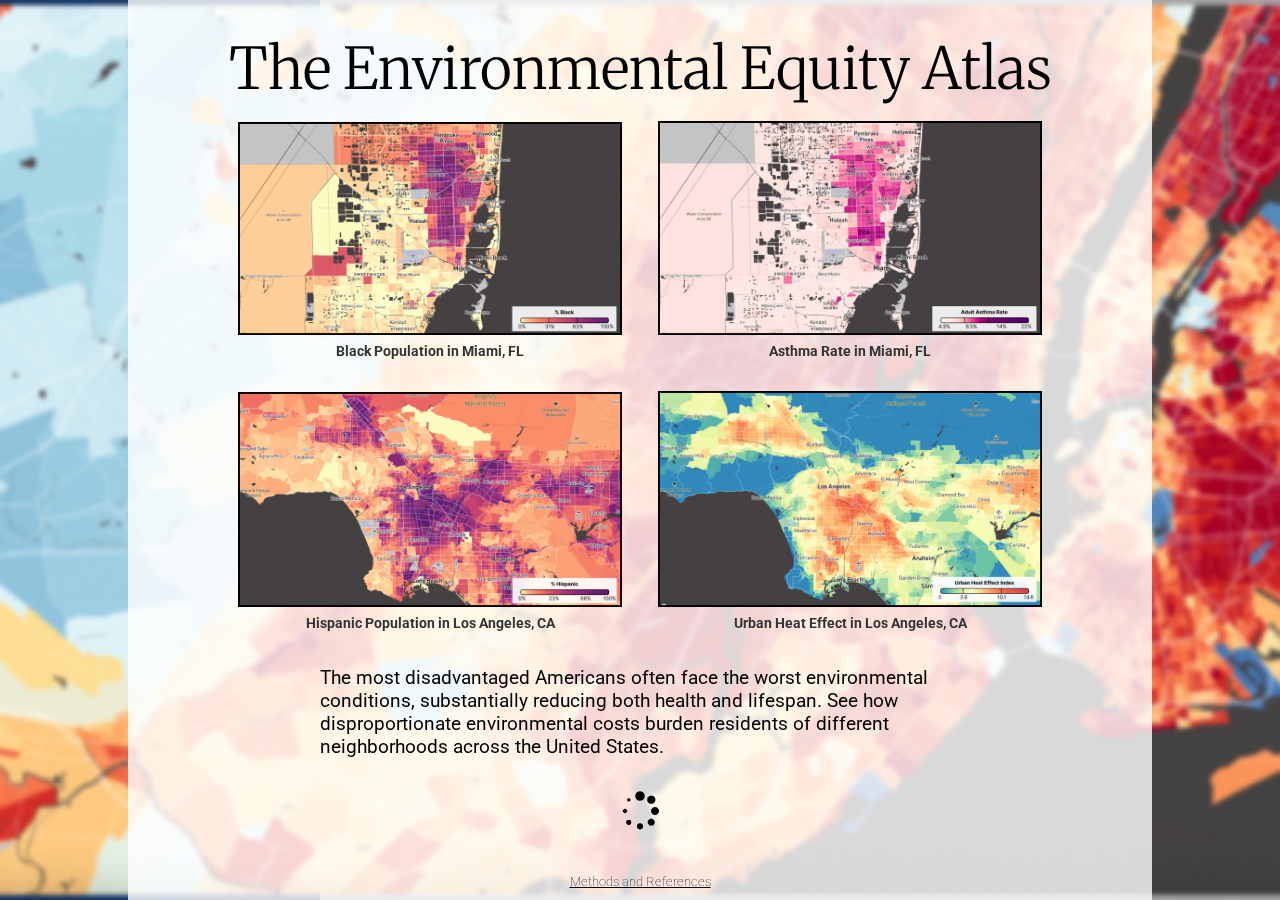
==== commit a89efc63: "responsive" ====
--- a/index.html
+++ b/index.html
@@ -11,10 +11,7 @@
 <script src="https://api.mapbox.com/mapbox-gl-js/v2.10.0/mapbox-gl.js"></script>
 <script src='https://npmcdn.com/@turf/turf/turf.min.js'></script>
 <script src="https://api.mapbox.com/mapbox-gl-js/plugins/mapbox-gl-geocoder/v5.0.0/mapbox-gl-geocoder.min.js"></script>
-<link rel="stylesheet" href="https://api.mapbox.com/mapbox-gl-js/plugins/mapbox-gl-geocoder/v5.0.0/mapbox-gl-geocoder.css" type="text/css">
-<meta name="viewport" content="width=device-width, initial-scale=1">
-
-
+<meta name="viewport" content="width=device-width, initial-scale=1.0, maximum-scale=1.0, user-scalable=no" class="">
 <html>
   <title>Environmental Equity Atlas</title>
   <link rel="icon" href="logo.png">
--- a/styles.css
+++ b/styles.css
@@ -1,12 +1,13 @@
-
 #map { 
-    position: absolute; 
-    top: 0; 
-    bottom: 0; 
-    right:0;
-    left: 20rem; 
-    width: 78vw; 
-}
+  position: absolute; 
+  top: 0; 
+  bottom: 0; 
+  right: 0;
+  left: 20rem; 
+  width: calc(100% - 20rem); 
+}
+
+html,body { padding:0; margin:0;}
 
 .mapboxgl-popup-content {
   background-color: #1D4D99 !important;
